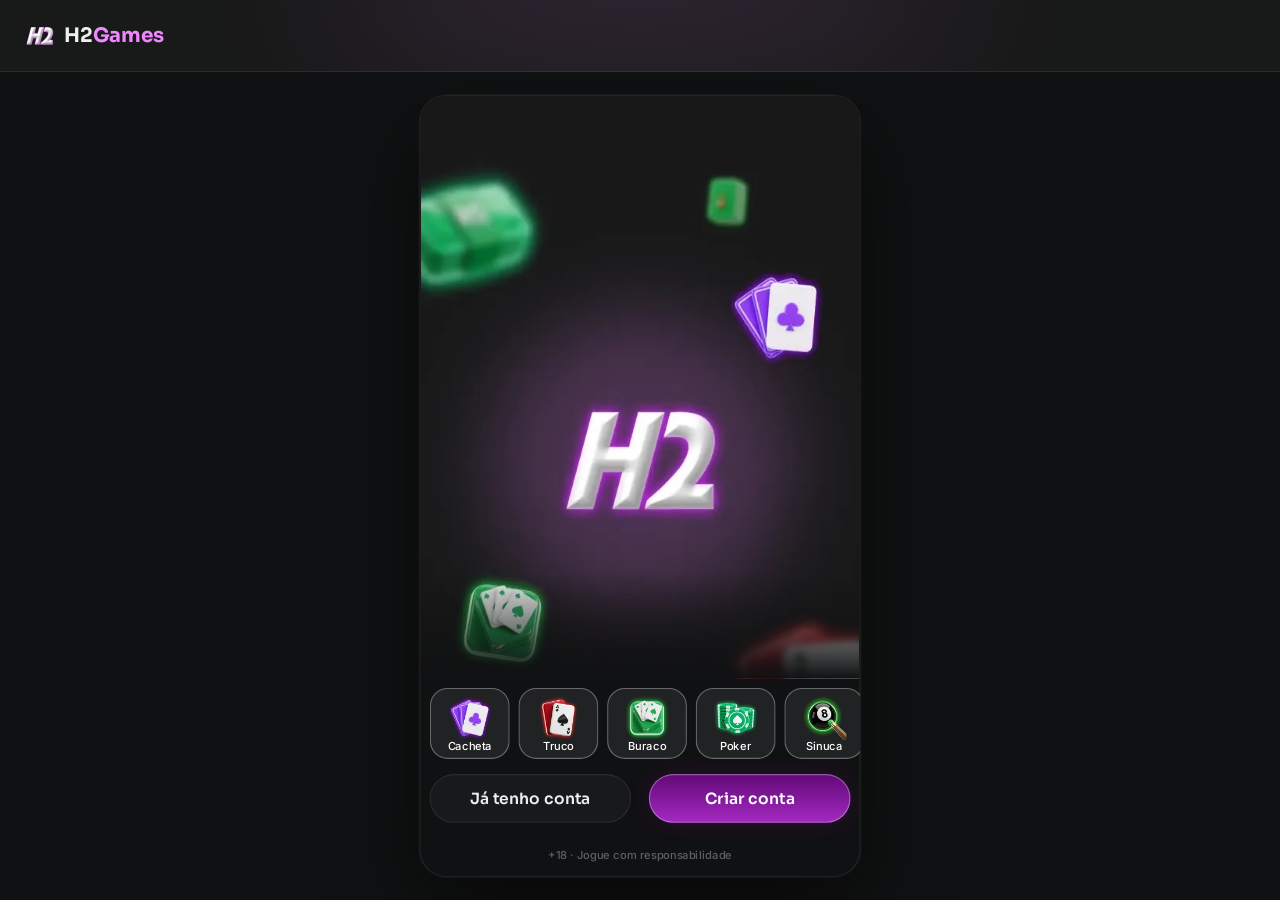
==== index.html @ 59c2a904 "Loja por classe + O Grande Assalto completa (como no EstrelaGames eb42a3c): famílias em 3 classes (O" ====
<!doctype html>
<html lang="pt-BR">
<head>
<meta charset="utf-8">
<meta name="viewport" content="width=device-width, initial-scale=1, viewport-fit=cover, user-scalable=no">
<meta name="robots" content="noindex, nofollow">
<meta name="theme-color" content="#141e2a">
<meta name="mobile-web-app-capable" content="yes">
<meta name="apple-mobile-web-app-capable" content="yes">
<meta name="apple-mobile-web-app-status-bar-style" content="black-translucent">
<title>H2 Games · protótipo</title>
<link rel="icon" href="assets/ui/logo_icon.webp">
<link rel="preconnect" href="https://fonts.googleapis.com">
<link rel="preconnect" href="https://fonts.gstatic.com" crossorigin>
<link rel="stylesheet" href="https://fonts.googleapis.com/css2?family=Inter:wght@400;500;600;700&family=Sora:wght@600;700;800&display=swap">
<link rel="stylesheet" href="css/tokens.css?v=h2-11202129">
<link rel="stylesheet" href="css/ui.css?v=h2-11202129">
<link rel="stylesheet" href="css/screens.css?v=h2-11202129">
<link rel="stylesheet" href="css/game.css?v=h2-11202129">
<link rel="stylesheet" href="css/desk.css?v=h2-11202129">
</head>
<body>
<svg width="0" height="0" style="position:absolute" aria-hidden="true">
  <defs><clipPath id="hexclip" clipPathUnits="objectBoundingBox"><path id="hexpath" d=""/></clipPath></defs>
  <symbol id="s-E" viewBox="0 0 16 20"><path d="M8 0C5 4 0 7.5 0 11.5C0 14 2 16 4.5 16C5.7 16 6.8 15.5 7.5 14.7C7.3 16.6 6.5 18.3 5 20H11C9.5 18.3 8.7 16.6 8.5 14.7C9.2 15.5 10.3 16 11.5 16C14 16 16 14 16 11.5C16 7.5 11 4 8 0Z"/></symbol>
  <symbol id="s-C" viewBox="0 0 20 18.4"><path d="M10 18.35L8.55 17.03C3.4 12.36 0 9.28 0 5.5C0 2.420 2.42 0 5.5 0C7.24 0 8.91 0.81 10 2.09C11.09 0.81 12.76 0 14.5 0C17.58 0 20 2.42 20 5.5C20 9.28 16.6 12.36 11.45 17.04L10 18.35Z"/></symbol>
  <symbol id="s-O" viewBox="0 0 15 20"><path d="M7.5 0L15 10L7.5 20L0 10L7.5 0Z"/></symbol>
  <symbol id="s-P" viewBox="0 0 18 18.5"><path d="M9 0C11.3 0 13.2 1.9 13.2 4.2C13.2 5 13 5.7 12.6 6.3C13 6.2 13.4 6.1 13.8 6.1C16.1 6.1 18 8 18 10.3C18 12.6 16.1 14.5 13.8 14.5C12.5 14.5 11.3 13.9 10.5 12.9C10.7 14.9 11.6 16.8 13.1 18.5H4.9C6.4 16.8 7.3 14.9 7.5 12.9C6.7 13.9 5.5 14.5 4.2 14.5C1.9 14.5 0 12.6 0 10.3C0 8 1.9 6.1 4.2 6.1C4.6 6.1 5 6.2 5.4 6.3C5 5.7 4.8 5 4.8 4.2C4.8 1.9 6.7 0 9 0Z"/></symbol>
  <symbol id="i-copy" viewBox="0 0 448 512"><path d="M208 0H332.1c12.7 0 24.9 5.1 33.9 14.1l67.9 67.9c9 9 14.1 21.2 14.1 33.9V336c0 26.5-21.5 48-48 48H208c-26.5 0-48-21.5-48-48V48c0-26.5 21.5-48 48-48zM48 128h80v64H64V448H256V416h64v48c0 26.5-21.5 48-48 48H48c-26.5 0-48-21.5-48-48V176c0-26.5 21.5-48 48-48z"/></symbol>
  <symbol id="i-share" viewBox="0 0 448 512"><path d="M352 224c53 0 96-43 96-96s-43-96-96-96s-96 43-96 96c0 4 .2 8 .7 11.9l-94.1 47C145.4 170.2 121.9 160 96 160c-53 0-96 43-96 96s43 96 96 96c25.9 0 49.4-10.2 66.6-26.9l94.1 47c-.5 3.9-.7 7.8-.7 11.9c0 53 43 96 96 96s96-43 96-96s-43-96-96-96c-25.9 0-49.4 10.2-66.6 26.9l-94.1-47c.5-3.9 .7-7.8 .7-11.9s-.2-8-.7-11.9l94.1-47C302.6 213.8 326.1 224 352 224z"/></symbol>
  <symbol id="i-wa" viewBox="0 0 448 512"><path d="M380.9 97.1C339 55.1 283.2 32 223.9 32c-122.4 0-222 99.6-222 222 0 39.1 10.2 77.3 29.6 111L0 480l117.7-30.9c32.4 17.7 68.9 27 106.1 27h.1c122.3 0 224.1-99.6 224.1-222 0-59.3-25.2-115-67.1-157zm-157 341.6c-33.2 0-65.7-8.9-94-25.7l-6.7-4-69.8 18.3L72 359.2l-4.4-7c-18.5-29.4-28.2-63.3-28.2-98.2 0-101.7 82.8-184.5 184.6-184.5 49.3 0 95.6 19.2 130.4 54.1 34.8 34.9 56.2 81.2 56.1 130.5 0 101.8-84.9 184.6-186.6 184.6zm101.2-138.2c-5.5-2.8-32.8-16.2-37.9-18-5.1-1.9-8.8-2.8-12.5 2.8-3.7 5.6-14.3 18-17.6 21.8-3.2 3.7-6.5 4.2-12 1.4-32.6-16.3-54-29.1-75.5-66-5.7-9.8 5.7-9.1 16.3-30.3 1.8-3.7.9-6.9-.5-9.7-1.4-2.8-12.5-30.1-17.1-41.2-4.5-10.8-9.1-9.3-12.5-9.5-3.2-.2-6.9-.2-10.6-.2-3.7 0-9.7 1.4-14.8 6.9-5.1 5.6-19.4 19-19.4 46.3 0 27.3 19.9 53.7 22.6 57.4 2.8 3.7 39.1 59.7 94.8 83.8 35.2 15.2 49 16.5 66.6 13.9 10.7-1.6 32.8-13.4 37.4-26.4 4.6-13 4.6-24.1 3.2-26.4-1.3-2.5-5-3.9-10.5-6.6z"/></symbol>
  <symbol id="i-pen" viewBox="0 0 512 512"><path d="M362.7 19.3L314.3 67.7 444.3 197.7l48.4-48.4c25-25 25-65.5 0-90.5L453.3 19.3c-25-25-65.5-25-90.5 0zm-71 71L58.6 323.5c-10.4 10.4-18 23.3-22.2 37.4L1 481.2C-1.5 489.7 .8 498.8 7 505s15.3 8.5 23.7 6.1l120.3-35.4c14.1-4.2 27-11.8 37.4-22.2L421.7 220.3 291.7 90.3z"/></symbol>
  <symbol id="i-plus" viewBox="0 0 448 512"><path d="M256 80c0-17.7-14.3-32-32-32s-32 14.3-32 32v144H48c-17.7 0-32 14.3-32 32s14.3 32 32 32h144v144c0 17.7 14.3 32 32 32s32-14.3 32-32V288h144c17.7 0 32-14.3 32-32s-14.3-32-32-32H256V80z"/></symbol>
  <symbol id="i-chev-l" viewBox="0 0 320 512"><path d="M9.4 233.4c-12.5 12.5-12.5 32.8 0 45.3l192 192c12.5 12.5 32.8 12.5 45.3 0s12.5-32.8 0-45.3L77.3 256 246.6 86.6c12.5-12.5 12.5-32.8 0-45.3s-32.8-12.5-45.3 0l-192 192z"/></symbol>
  <symbol id="i-chev-r" viewBox="0 0 320 512"><path d="M310.6 233.4c12.5 12.5 12.5 32.8 0 45.3l-192 192c-12.5 12.5-32.8 12.5-45.3 0s-12.5-32.8 0-45.3L242.7 256 73.4 86.6c-12.5-12.5-12.5-32.8 0-45.3s32.8-12.5 45.3 0l192 192z"/></symbol>
  <symbol id="i-chev-l-light" viewBox="0 0 320 512"><path d="M20.7 267.3c-6.2-6.2-6.2-16.4 0-22.6l192-192c6.2-6.2 16.4-6.2 22.6 0s6.2 16.4 0 22.6L54.6 256 235.3 436.7c6.2 6.2 6.2 16.4 0 22.6s-16.4 6.2-22.6 0l-192-192z"/></symbol>
  <symbol id="i-chev-r-light" viewBox="0 0 320 512"><path d="M299.3 244.7c6.2 6.2 6.2 16.4 0 22.6l-192 192c-6.2 6.2-16.4 6.2-22.6 0s-6.2-16.4 0-22.6L265.4 256 84.7 75.3c-6.2-6.2-6.2-16.4 0-22.6s16.4-6.2 22.6 0l192 192z"/></symbol>
  <symbol id="i-x" viewBox="0 0 384 512"><path d="M324.5 411.1c6.2 6.2 16.4 6.2 22.6 0s6.2-16.4 0-22.6L214.6 256 347.1 123.5c6.2-6.2 6.2-16.4 0-22.6s-16.4-6.2-22.6 0L192 233.4 59.5 100.9c-6.2-6.2-16.4-6.2-22.6 0s-6.2 16.4 0 22.6L169.4 256 36.9 388.5c-6.2 6.2-6.2 16.4 0 22.6s16.4 6.2 22.6 0L192 278.6 324.5 411.1z"/></symbol>
  <symbol id="i-search" viewBox="0 0 512 512"><path d="M384 208A176 176 0 1 0 32 208a176 176 0 1 0 352 0zM343.3 366C307 397.2 259.7 416 208 416C93.1 416 0 322.9 0 208S93.1 0 208 0S416 93.1 416 208c0 51.7-18.8 99-50 135.3L507.3 484.7c6.2 6.2 6.2 16.4 0 22.6s-16.4 6.2-22.6 0L343.3 366z"/></symbol>
  <symbol id="i-check" viewBox="0 0 512 512"><path d="M256 512A256 256 0 1 0 256 0a256 256 0 1 0 0 512zM369 209L241 337c-9.4 9.4-24.6 9.4-33.9 0l-64-64c-9.4-9.4-9.4-24.6 0-33.9s24.6-9.4 33.9 0l47 47L335 175c9.4-9.4 24.6-9.4 33.9 0s9.4 24.6 0 33.9z"/></symbol>
  <symbol id="i-eye" viewBox="0 0 576 512"><path d="M288 32c-80.8 0-145.5 36.8-192.6 80.6C48.6 156 17.3 208 2.5 243.7c-3.3 7.9-3.3 16.7 0 24.6C17.3 304 48.6 356 95.4 399.4C142.5 443.2 207.2 480 288 480s145.5-36.8 192.6-80.6c46.8-43.5 78.1-95.4 93-131.1c3.3-7.9 3.3-16.7 0-24.6c-14.9-35.7-46.2-87.7-93-131.1C433.5 68.8 368.8 32 288 32zM144 256a144 144 0 1 1 288 0 144 144 0 1 1 -288 0zm144-64c0 35.3-28.7 64-64 64c-7.1 0-13.9-1.2-20.3-3.3c-5.5-1.8-11.9 1.6-11.7 7.4c.3 6.9 1.3 13.8 3.2 20.7c13.7 51.2 66.4 81.6 117.6 67.9s81.6-66.4 67.9-117.6c-11.1-41.5-47.8-69.4-88.6-71.1c-5.8-.2-9.2 6.1-7.4 11.7c2.1 6.4 3.3 13.2 3.3 20.3z"/></symbol>
  <symbol id="i-send" viewBox="0 0 512 512"><path d="M498.1 5.6c10.1 7 15.4 19.1 13.5 31.2l-64 416c-1.5 9.7-7.4 18.2-16 23s-18.9 5.4-28 1.6L284 427.7l-68.5 74.1c-8.9 9.7-22.9 12.9-35.2 8.1S160 493.2 160 480V396.4c0-4 1.5-7.8 4.2-10.7L331.8 202.8c5.8-6.3 5.6-16-.4-22s-15.7-6.4-22-.7L106 360.8 17.7 316.6C7.1 311.3 .3 300.7 0 288.9s5.9-22.8 16.1-28.7l448-256c10.7-6.1 23.9-5.5 34 1.4z"/></symbol>
  <symbol id="i-star" viewBox="0 0 576 512"><path d="M316.9 18C311.6 7 300.4 0 288.1 0s-23.4 7-28.8 18L195 150.3 51.4 171.5c-12 1.8-22 10.2-25.7 21.7s-.7 24.2 7.9 32.7L137.8 329 113.2 474.7c-2 12 3 24.2 12.9 31.3s23 8 33.8 2.3l128.3-68.5 128.3 68.5c10.8 5.7 23.9 4.9 33.8-2.3s14.9-19.3 12.9-31.3L438.5 329 542.7 225.9c8.6-8.5 11.7-21.2 7.9-32.7s-13.7-19.9-25.7-21.7L381.2 150.3 316.9 18z"/></symbol>
  <symbol id="i-star-o" viewBox="0 0 576 512"><path d="M287.9 0c9.2 0 17.6 5.2 21.6 13.5l68.6 141.3 153.2 22.6c9 1.3 16.5 7.6 19.3 16.3s.5 18.1-5.9 24.5L433.6 328.4l26.2 155.6c1.5 9-2.2 18.1-9.7 23.5s-17.3 6-25.3 1.7l-137-73.2L151 509.1c-8.1 4.3-17.9 3.7-25.3-1.7s-11.2-14.5-9.7-23.5l26.2-155.6L31.1 218.2c-6.5-6.4-8.7-15.9-5.9-24.5s10.3-14.9 19.3-16.3l153.2-22.6L266.3 13.5C270.4 5.2 278.7 0 287.9 0zm0 79L235.4 187.2c-3.5 7.1-10.2 12.1-18.1 13.3L99 217.9 184.9 303c5.5 5.5 8.1 13.3 6.8 21L171.4 443.7l105.2-56.2c7.1-3.8 15.6-3.7 22.6 0l105.2 56.2L384.2 324.1c-1.3-7.7 1.2-15.5 6.8-21l85.9-85.1L358.6 200.5c-7.8-1.2-14.6-6.1-18.1-13.3L287.9 79z"/></symbol>
</svg>

<!-- desktop (js/desk.js): header largo, menu e chat ao vivo em volta da coluna 9:16 -->
<header class="dkh" id="dkh"></header>
<aside class="dkl" id="dkl" aria-label="Menu"></aside>
<aside class="dkr" id="dkr" aria-label="Chat ao vivo"></aside>

<div class="stage-wrap"><div class="phone" id="phone">
  <div class="status" aria-hidden="true"><span>9:41</span><span class="island"></span>
    <span class="icons"><svg width="18" height="12" viewBox="0 0 18 12" fill="#fff"><rect x="0" y="8" width="3" height="4" rx="1"/><rect x="5" y="5.5" width="3" height="6.5" rx="1"/><rect x="10" y="3" width="3" height="9" rx="1"/><rect x="15" y="0" width="3" height="12" rx="1"/></svg><svg width="16" height="12" viewBox="0 0 16 12" fill="#fff"><path d="M8 2.2c2.3 0 4.4.9 6 2.4l1.1-1.1A10 10 0 0 0 8 .6 10 10 0 0 0 .9 3.5L2 4.6a8.4 8.4 0 0 1 6-2.4zm0 3.3c1.4 0 2.7.5 3.7 1.4l1.1-1.1A7 7 0 0 0 8 3.9a7 7 0 0 0-4.8 1.9l1.1 1.1c1-.9 2.3-1.4 3.7-1.4zm0 3.3c.6 0 1.1.2 1.5.6L8 11 6.5 9.4c.4-.4.9-.6 1.5-.6z"/></svg><svg width="27" height="13" viewBox="0 0 27 13" fill="none"><rect x=".5" y=".5" width="23" height="12" rx="3.5" stroke="#fff" opacity=".4"/><rect x="2" y="2" width="20" height="9" rx="2" fill="#fff"/><rect x="25" y="4.5" width="1.6" height="4" rx=".8" fill="#fff" opacity=".4"/></svg></span>
  </div>
  <div class="app" id="app">
    <!-- telas do app (renderizadas pelo js/screens.js) -->
    <section class="scr" id="view"></section>

    <!-- tela de jogo: os motores (js/games.js) desenham dentro dela -->
    <section class="scr game-scr" id="scr-game" hidden>
      <header class="hud" id="hud"></header>
      <div class="jogo" id="jogo"><div class="board" id="board"></div></div>
      <nav class="mnav" id="mnav">
        <button data-g="voltar"><span class="back"><svg><use href="#i-chev-l-light"/></svg></span><span>Voltar</span></button>
        <button data-g="chat"><img class="ic" src="assets/icons/chat.webp" alt=""><span>Chat</span></button>
        <button data-g="mesa"><img class="ic" src="assets/icons/friends.webp" alt=""><span>Mesa</span></button>
        <button data-g="voz"><img class="ic" id="micIco" src="assets/icons/microphone-off.webp" alt=""><span>Voz</span></button>
        <button data-g="ajustes"><img class="ic" src="assets/icons/gear.webp" alt=""><span>Ajustes</span></button>
      </nav>
    </section>

    <div class="toast" id="toast"><span class="hint-pill" id="toastTxt"></span></div>
    <div id="sheet"></div>
    <div id="overlay"></div>
  </div>
</div></div>

<script src="js/core.js?v=h2-11202129"></script>
<script src="js/ui.js?v=h2-11202129"></script>
<script src="js/screens.js?v=h2-11202129"></script>
<script src="js/loja.js?v=h2-11202129"></script>
<script src="js/social.js?v=h2-11202129"></script>
<script src="js/torneios.js?v=h2-11202129"></script>
<script src="js/sala.js?v=h2-11202129"></script>
<script src="js/games.js?v=h2-11202129"></script>
<script src="js/sinuca.js?v=h2-11202129"></script>
<script src="js/desk.js?v=h2-11202129"></script>
<script src="js/boot.js?v=h2-11202129"></script>
</body>
</html>
---- css/tokens.css ----
/* H2 Games · tokens do DS EstrelaGames (Rjx31bgpOt4m1U8DVKyWtd · modo H2 Games), valores resolvidos 1:1 */
:root{
  color-scheme: dark;
  /* background */
  --bg-default:#101112; --bg-subtle:#181919; --bg-strong:#212223; --bg-raised:#28292a; --bg-inset:#010101; --bg-highlight:#ffffff14; --bg-chrome:#181919; --bg-divider:#28292a; --bg-band:#00000052;
  --bga-default-50:#10111280; --bga-default-75:#101112bf; --bga-subtle-50:#18191980; --bga-subtle-75:#181919bf;
  --bga-strong-25:#21222340; --bga-strong-50:#21222380; --bga-strong-75:#212223bf;
  --bga-secondary-16:#f087ff29; --bga-secondary-32:#f087ff52; --bga-accent-12:#ffc8411f;
  /* border */
  --border-muted:#ffffff14; --border-default:#212223; --border-strong:#383a3b; --border-focus:#620976;
  --border-hl-top:#ffffff29; --border-gold-top:#fbcfffe5; --border-gold-bottom:#6209765c;
  /* text */
  --text-default:#edeeee; --text-muted:#b0b4b6; --text-link:#f087ff; --text-subtle:#5d6062; --text-disabled:#454849;
  --text-brand:#f087ff; --text-success:#52de7e; --text-error:#ff6b6e; --text-prize:#ffc841;
  --text-on-color:#ffffff; --text-on-color-muted:#ffffffd9; --text-on-color-subtle:#ffffffb2; --text-on-light:#101112;
  /* system */
  --sys-info:#77158e; --sys-success:#2cc160; --sys-success-strong:#8cf0a9; --sys-warning:#ffbe2e; --sys-error:#ef4452;
  --sysa-success-25:#2cc16040; --sysa-error-25:#ef445240; --sysa-info-25:#3b74f540;
  --notification-error:#ef4452;
  /* effects */
  --hl-subtle:#ffffff29; --hl:#ffffff52; --hl-strong:#ffffff7a;
  --shadow-faint:#0000001f; --shadow-subtle:#0000003d; --shadow:#00000066; --shadow-strong:#00000080;
  --glow-info:#62097652; --glow-accent:#ffbe2e52; --glow-success:#52de7ea3; --glow-gold:#f087ff52; --glow-blue:#f087ff; --glow-red:#ff6b6e;
  /* surfaces */
  --surface-card-top:#181919; --surface-card-bottom:#101112; --surface-elevated-top:#28292a; --surface-elevated-bottom:#181919;
  /* buttons */
  --btn-primary-top:#620976; --btn-primary-bg:#a429c2; --btn-secondary-border:#77158e;
  --btn-disabled-top:#28292a; --btn-disabled-bg:#28292a; --btn-disabled-text:#454849;
  /* tabs */
  --tab-default-text:#b0b4b6; --tab-container:#212223; --input-border:#212223;
  --tab-padrao:#620976; --tab-padrao-tint:#6209763d; --tab-rosa:#e93d82; --tab-rosa-tint:#e93d823d;
  /* games */
  --game-truco:#e5484d; --game-paulista:#3b74f5; --game-cacheta:#8752f2; --game-tranca:#2cc160; --game-buraco:#1f9a4a;
  --game-poker:#0fa968; --game-sinuca:#2fa35a; --game-todos:#77158e; --game-domino:#14b8a6; --game-dama:#f76b15; --game-xadrez:#5b6cff;
  --game-paulista-tint:#3b74f53d; --game-truco-tint:#e5484d3d; --game-cacheta-tint:#8752f23d; --game-buraco-tint:#1f9a4a3d; --game-poker-tint:#0fa9683d; --game-sinuca-tint:#2fa35a3d;
  /* crew */
  --crew-engenheiro:#4fb3ff; --crew-comandante:#f5c542; --crew-piloto:#ff5a36; --crew-navegador:#e86bff; --crew-explorador:#4dffb8;
  --crew-bar:#ff9f43; --crew-reis:#34d399; --crew-nobru:#3d8bff; --crew-inhui:#ff4fb0;
  /* famílias da página Skins (mesma cor da chamada do Truco) */
  --crew-laje:#ff7f50; --crew-portaria:#3ddc84; --crew-live:#b45cff; --crew-feira:#ffa62b; --crew-navalha:#ff4fb0; --crew-varzea:#5be37d; --crew-oficina:#3db8ff; --crew-posto:#ff3b4a; --crew-fliper:#a45cff; --crew-grau:#4fa3ff; --crew-palpite:#f2b233; --crew-assalto:#ff4fa3;
  /* stake / table */
  --stake-padrao-top:#68137c; --stake-padrao-bottom:#3a0b46; --stake-iniciante-top:#1f9a4a; --stake-iniciante-bottom:#1f502c;
  --table-card-top:#1f5a4a; --table-card-bottom:#0f2e2a; --table-stake:#ffc841;
  --plus-bg:#52de7e; --plus-icon:#101112;
  --btn-success-top:#52de7e; --btn-success-bg:#1f9a4a; /* DS button-glass ☰ Type=Success (Comprar) */
  /* cards */
  --card-face:#ffffff; --card-border:#9ea2a4; --suit-red:#c72c3d; --suit-black:#141922; --back-top:#7f2096; --back-bottom:#4d005d;
  /* seat timer */
  --seat-timer-track:#ffffff1f; --seat-timer:#77158e;
  /* type */
  --f-display:"Sora", "Inter", system-ui, sans-serif;
  --f-ui:"Inter", system-ui, -apple-system, sans-serif;
  --f-call:"Industry", "Sora", sans-serif;
  /* marca · H2 Games (sobrescreve) */
  --back-top:#5a036d; --back-bottom:#230f28; --btn-primary-text:#ffffff; --crew-nobru:#A429C2; --crew-inhui:#A429C2; --crew-rainhah2:#F087FF;
}
/* estilos de texto do DS */
.t-d3xl{font:700 64px/1.2 var(--f-display);letter-spacing:-.02em}
.t-d2xl{font:700 48px/1.2 var(--f-display);letter-spacing:-.02em}
.t-dxl{font:700 40px/1.2 var(--f-display);letter-spacing:-.02em}
.t-dl{font:700 32px/1.2 var(--f-display);letter-spacing:-.02em}
.t-dm{font:700 24px/1.2 var(--f-display);letter-spacing:-.01em}
.t-ds{font:700 20px/1.2 var(--f-display);letter-spacing:-.01em}
.t-dxs{font:600 16px/1.2 var(--f-display)}
.t-d2xs{font:600 14px/1.2 var(--f-display)}
.t-d3xs{font:600 12px/1.2 var(--f-display)}
.t-hm{font:700 20px/1.2 var(--f-ui)}
.t-ll{font:500 16px/1 var(--f-ui)} .t-lm{font:500 14px/1 var(--f-ui)} .t-ls{font:500 12px/1 var(--f-ui)} .t-lxs{font:500 10px/1 var(--f-ui)} .t-l2xs{font:500 8px/1 var(--f-ui)}
.t-link{font:700 12px/1.5 var(--f-ui)}
.t-p2xl{font:400 20px/1.5 var(--f-ui)} .t-pm{font:400 14px/1.5 var(--f-ui)} .t-ps{font:400 12px/1.5 var(--f-ui)}
---- css/ui.css ----
/* EstrelaGames · base + componentes do DS (Apple Gamer Style · Glass). Medidas 1:1 com o Figma (frame 375). */
*{box-sizing:border-box}
html,body{height:100%;margin:0}
body{background:#05080c;color:var(--text-default);font-family:var(--f-ui);-webkit-font-smoothing:antialiased;overflow:hidden;-webkit-text-size-adjust:100%}
button{font:inherit;color:inherit;border:0;background:none;padding:0;margin:0;cursor:pointer;-webkit-tap-highlight-color:transparent;text-align:inherit}
button:focus-visible,[role="button"]:focus-visible{outline:2px solid var(--border-focus);outline-offset:2px}
/* cards clicáveis são div[role=button]: o WebKit (iPhone) não estica os filhos de um <button> com flex */
[role="button"]{cursor:pointer;-webkit-tap-highlight-color:transparent;-webkit-user-select:none;user-select:none;outline:0}
input{font:inherit;color:inherit;border:0;background:none;outline:0;padding:0;margin:0;min-width:0}
img,video{display:block;max-width:100%;user-select:none;-webkit-user-drag:none}
video::-webkit-media-controls,video::-webkit-media-controls-start-playback-button,video::-webkit-media-controls-overlay-play-button{display:none!important;-webkit-appearance:none} /* sem botão de play: os vídeos são fundo */
svg{display:block}
[hidden]{display:none!important}
.ic{flex:none;object-fit:contain;pointer-events:none}

/* ---------- aparelho ---------- */
.stage-wrap{position:fixed;inset:0;display:flex;align-items:center;justify-content:center}
.phone{position:relative;width:375px;height:812px;background:var(--bg-subtle);overflow:hidden;border-radius:48px;box-shadow:0 0 0 10px #0c1016,0 0 0 11px #2a3340,0 40px 80px rgba(0,0,0,.6);transform-origin:center;display:flex;flex-direction:column}
.status{position:relative;flex:none;height:44px;display:flex;align-items:center;justify-content:space-between;padding:0 26px 0 32px;font:600 15px/1 var(--f-ui);background:var(--bg-subtle);z-index:60;pointer-events:none}
.status .island{position:absolute;left:50%;top:10px;width:118px;height:32px;margin-left:-59px;border-radius:20px;background:#000}
.status .icons{display:flex;gap:6px;align-items:center}
.app{position:relative;flex:1;min-height:0;overflow:hidden}
@media (max-width:520px){
  .phone{width:100vw;height:100vh;height:100dvh;border-radius:0;box-shadow:none;transform:none!important}
  .status{display:none}
  .app{padding-top:env(safe-area-inset-top,0px)}
}
.scr{position:absolute;inset:0;display:flex;flex-direction:column;background:var(--bg-subtle);overflow:hidden}
.app>.scr{top:env(safe-area-inset-top,0px)}
@media (min-width:521px){.app>.scr{top:0}}
.scroll{flex:1;min-height:0;overflow-y:auto;overflow-x:hidden;-webkit-overflow-scrolling:touch;scrollbar-width:none;overscroll-behavior:contain}
.scroll::-webkit-scrollbar,.hscroll::-webkit-scrollbar{display:none}
/* linha com rolagem lateral: sem clip, sangra até a borda da tela (regra Oct 26) */
.hscroll{display:flex;overflow-x:auto;overflow-y:visible;scrollbar-width:none;margin:0 -8px;padding:0 8px;scroll-padding:0 8px;-webkit-overflow-scrolling:touch}

/* ---------- ícones 3D ---------- */
.i16{width:16px;height:16px}.i20{width:20px;height:20px}.i24{width:24px;height:24px}.i28{width:28px;height:28px}.i32{width:32px;height:32px}.i36{width:36px;height:36px}.i40{width:40px;height:40px}.i48{width:48px;height:48px}

/* ---------- header-game (Mobile · Glass) ---------- */
.hdr{position:relative;flex:none;height:64px;display:flex;align-items:center;gap:4px;padding:8px 12px;background:var(--bg-subtle);overflow:hidden;z-index:20}
.hdr::before{content:"";position:absolute;left:48px;top:-70px;width:280px;height:140px;border-radius:50%;background:var(--glow-blue);filter:blur(60px);opacity:.15;pointer-events:none}
.hdr .side{position:relative;flex:1;min-width:0;display:flex;align-items:center;gap:4px}
.hdr .logo{width:24px;height:36px;display:grid;place-items:center;flex:none}
.hdr .logo img{width:25px;height:24px}
.cpill{flex:1;min-width:0;height:34px;display:flex;align-items:center;gap:2px;padding:4px;border-radius:999px;background:linear-gradient(90deg,#52de7e1a,#21222306),var(--bga-strong-50);box-shadow:inset 0 0 0 1px var(--border-muted);overflow:hidden}
.cpill.bonus{padding:4px 8px 4px 4px;background:linear-gradient(90deg,#21222306,#ffc8411a),var(--bga-strong-50)}
.cpill .ic{width:24px;height:24px}
.cpill .t{flex:1;min-width:0;display:flex;flex-direction:column;gap:2px;text-align:left}
.cpill .t small{font:500 8px/1 var(--f-ui);color:var(--text-muted)}
.cpill .t b{font:700 12px/10px var(--f-ui);color:var(--text-default);white-space:nowrap;overflow:hidden;text-overflow:ellipsis}
.cpill.bonus .t b{color:var(--text-prize)}
.cpill .plus{width:20px;height:20px;border-radius:10px;background:var(--plus-bg);display:grid;place-items:center;flex:none}
.cpill .plus svg{width:12px;height:12px;fill:var(--plus-icon)}
/* saldo com seta: abre o dropdown (DS header-game ◉ Expanded) */
.cpill .chev{width:20px;height:20px;display:grid;place-items:center;flex:none}
.cpill .chev svg{width:10px;height:10px;fill:var(--text-muted);transform:rotate(90deg);transition:transform .2s}
.cpill.open{box-shadow:inset 0 0 0 1px var(--border-strong)} .cpill.open .chev svg{transform:rotate(-90deg)}
.hdr .hbuy{flex:1;min-width:0}
/* dropdown do saldo (DS balance-panel) · celular: preso embaixo do header */
.baldrop{position:absolute;left:0;right:0;top:64px;bottom:0;z-index:45;background:var(--bga-default-75);animation:fade .15s both}
.balp{display:flex;flex-direction:column;gap:16px;max-height:100%;overflow:auto;padding:16px 16px 24px;background:var(--bg-subtle);border-radius:0 0 24px 24px;box-shadow:inset 0 -1px 0 var(--hl-subtle),0 16px 40px rgba(0,0,0,.4);animation:balIn .22s cubic-bezier(.2,.8,.2,1) both}
@keyframes balIn{from{transform:translateY(-12px);opacity:0}}
.balp .top{display:flex;justify-content:space-between;align-items:center}
.balp .top small{font:500 12px/1.2 var(--f-ui);color:var(--text-muted)}
.balp .tv{display:flex;align-items:center;gap:4px}
.balp .eye,.balp .x{display:grid;place-items:center;width:28px;height:28px}
.balp .eye svg{width:20px;height:20px;fill:var(--text-muted)}
.balp .x svg{width:12px;height:12px;fill:var(--text-muted);transform:rotate(-90deg)}
.balp .rows{display:flex;flex-direction:column;gap:12px}
.balp .kv{display:flex;justify-content:space-between;gap:12px;font:400 14px/1.4 var(--f-ui);color:var(--text-muted)}
.balp .kv b{font-weight:400;color:var(--text-default);font-variant-numeric:tabular-nums;text-align:right}
.balp hr{border:0;height:1px;background:var(--border-muted);margin:0}
.balp .acts{display:flex;gap:12px} .balp .acts .btn{flex:1}
/* Bônus Fidelidade (DS _loyalty-bonus): Resgatar quando tem valor · Juntando com a seta que abre as regras */
.fid{display:flex;flex-direction:column;gap:12px;padding:8px 12px 8px 8px;border-radius:24px;background:var(--bga-strong-50);box-shadow:inset 0 0 0 1px var(--border-muted)}
.fid.ready{flex-direction:row;align-items:center;gap:8px}
.fid .ic{width:28px;height:28px;flex:none}
.fid .t{flex:1;min-width:0;display:flex;flex-direction:column;gap:2px;text-align:left}
.fid .t b{font:400 14px/1.3 var(--f-ui);color:var(--text-default)}
.fid .t small{font:500 10px/1.2 var(--f-ui);color:var(--text-muted)}
.fid .v{font:400 14px/1 var(--f-ui);font-variant-numeric:tabular-nums}
.fid .row{display:flex;align-items:center;gap:8px;width:100%}
.fid .chev{width:20px;height:20px;display:grid;place-items:center;flex:none}
.fid .chev svg{width:10px;height:10px;fill:var(--text-muted);transform:rotate(90deg);transition:transform .2s}
.fid.open{border-radius:16px;padding:8px 12px 12px 8px} .fid.open .chev svg{transform:rotate(-90deg)}
.fid .more{display:flex;flex-direction:column;gap:12px}
.fid .wk{display:flex;flex-direction:column;gap:4px;padding:12px;border-radius:12px;background:var(--bga-default-50);box-shadow:inset 0 0 0 1px var(--border-muted)}
.fid .wk small{font:500 12px/1.2 var(--f-ui);color:var(--text-muted)}
.fid .wk b{font:700 20px/1.2 var(--f-display);color:var(--text-prize);font-variant-numeric:tabular-nums}
.fid p{margin:0;font:400 12px/1.5 var(--f-ui);color:var(--text-muted)}
.fid .kv{font-size:12px}
.hbell{position:relative;width:36px;height:36px;border-radius:18px;background:var(--bga-strong-50);box-shadow:inset 0 0 0 1px var(--border-muted);display:grid;place-items:center;flex:none}
.hbell .ic{width:28px;height:28px}
.hbell i{position:absolute;left:28px;top:0;width:8px;height:8px;border-radius:50%;background:var(--notification-error)}
.hbell i[hidden]{display:none}

/* ---------- header-avatar (hexágono com borda da tripulação) ---------- */
.hav{position:relative;display:inline-block;flex:none;width:var(--w,44px);height:var(--h,48px)}
.hav .gl{position:absolute;left:-4.5%;top:0;width:109%;aspect-ratio:1;border-radius:50%;background:var(--cc);filter:blur(calc(var(--w,44px) * .16));opacity:.45;pointer-events:none}
.hav .hx{position:absolute;inset:0;-webkit-clip-path:url(#hexclip);clip-path:url(#hexclip);background:var(--cc)}
.hav .hx img{position:absolute;inset:2px;width:calc(100% - 4px);height:calc(100% - 4px);object-fit:cover;object-position:center top;-webkit-clip-path:url(#hexclip);clip-path:url(#hexclip);background:var(--bg-raised)}
.hav .on{position:absolute;left:77%;top:75%;width:23%;aspect-ratio:1;border-radius:50%;background:var(--sys-success);box-shadow:0 0 0 1.5px var(--bg-subtle)}
.hav.xs{--w:24px;--h:26px}.hav.s{--w:32px;--h:35px}.hav.m{--w:44px;--h:48px}.hav.l{--w:56px;--h:60px}
.hav.xs .hx img,.hav.s .hx img{inset:1.5px;width:calc(100% - 3px);height:calc(100% - 3px)}
.hav.empty{height:var(--w)}
.hav.empty .av0{position:absolute;inset:4.5%;width:91%;height:91%}
.hav.empty .add{position:absolute;left:63.6%;top:63.6%;width:27.3%;height:27.3%;border-radius:50%;background:var(--plus-bg);box-shadow:0 0 0 1.2px var(--bg-subtle);display:grid;place-items:center}
.hav.empty .add svg{width:58%;height:58%;fill:var(--plus-icon)}

/* ---------- avatar circular (avatar-estrela-games) ---------- */
.av{position:relative;display:inline-block;vertical-align:middle;flex:none;width:var(--s,48px);height:var(--s,48px);border-radius:50%;background:linear-gradient(180deg,var(--surface-elevated-top),var(--surface-elevated-bottom));box-shadow:inset 0 0 0 var(--bw,2px) #ffffff29}
.av img{position:absolute;inset:var(--bw,2px);width:calc(100% - 2*var(--bw,2px));height:calc(100% - 2*var(--bw,2px));border-radius:50%;object-fit:cover;object-position:center top}
.av.s{--s:32px;--bw:1px}.av.m{--s:48px;--bw:2px}.av.l{--s:80px;--bw:3px}.av.xl{--s:120px;--bw:4px}
.av .lvl{position:absolute;left:50%;bottom:-4px;transform:translateX(-50%);padding:1px 6px;border-radius:999px;background:var(--bg-raised);box-shadow:0 0 0 2px var(--bg-default);font:600 12px/14px var(--f-display);white-space:nowrap}
.av.empty .ph{position:absolute;inset:25%;width:50%;height:50%;fill:#ffffff52}
.av .addb{position:absolute;left:63.3%;top:63.3%;width:36.7%;height:36.7%;border-radius:50%;background:var(--plus-bg);display:grid;place-items:center;box-shadow:0 0 0 3px var(--bg-subtle)}
.av .addb svg{width:50%;height:50%;fill:#fff}

/* ---------- navbar-glass ---------- */
.nav{position:absolute;left:16px;right:16px;bottom:calc(12px + env(safe-area-inset-bottom,0px));height:64px;display:flex;align-items:stretch;padding:4px;border-radius:24px;background:var(--bga-strong-75);box-shadow:inset 0 0 0 1px var(--border-muted);-webkit-backdrop-filter:blur(24px);backdrop-filter:blur(24px);z-index:30}
.nav>button{position:relative;flex:1;min-width:0;display:flex;flex-direction:column;align-items:center;justify-content:center;border-radius:20px}
.nav>button .ic{width:32px;height:32px;opacity:.75}
.nav>button>span{font:500 10px/1 var(--f-ui);color:var(--text-subtle);white-space:nowrap}
.nav>button.on{flex:none;width:104px;justify-content:flex-end;gap:2px;padding-bottom:6px;background:var(--bga-secondary-16);box-shadow:inset 0 0 0 1px var(--hl-subtle),0 0 20px var(--glow-info)}
.nav>button.on .ic{position:absolute;left:28px;top:-14px;width:48px;height:48px;opacity:1}
.nav>button.on .lr{width:100%;display:flex;align-items:center;justify-content:space-between;padding:0 8px}
.nav>button.on .lr span{font:500 10px/1 var(--f-ui);color:var(--text-on-color)}
.nav .lr i{width:16px;height:16px;display:grid;place-items:center}
.nav .lr svg{width:10px;height:16px;fill:var(--text-on-color)}

/* ---------- game-block ---------- */
.gb{position:relative;flex:none;width:72px;height:64px;border-radius:16px;display:flex;flex-direction:column;align-items:center;justify-content:center;padding:4px 0;background:var(--tab-container);box-shadow:inset 0 0 0 1px var(--hl);font:500 10px/1 var(--f-ui);color:var(--text-on-color);white-space:nowrap}
.gb .ic{width:40px;height:40px}
.gb.on{justify-content:flex-end;padding:0 0 6px;background:var(--gc);box-shadow:0 4px 12px var(--gs,transparent)}
.gb.on .ic{position:absolute;left:50%;top:-12px;width:60px;height:60px;margin-left:-30px}
.gb .lk{position:absolute;right:4px;top:4px;width:14px;height:14px;opacity:.8}
.gb.on .lk{display:none}
.games-row{gap:8px;padding-top:12px;margin-top:-12px}
.games-row .gb{width:72px}

/* ---------- tabs ---------- */
.tabs{display:flex;gap:2px;height:44px;padding:4px;border-radius:12px;background:var(--bg-raised);box-shadow:inset 0 0 0 1px var(--input-border)}
.tabs>button{position:relative;flex:1;min-width:0;height:34px;border-radius:8px;display:flex;align-items:center;justify-content:center;padding:8px 16px;font:500 12px/1 var(--f-ui);color:var(--tab-default-text);white-space:nowrap}
.tabs>button.on{background:var(--tc-tint);font:700 12px/18px var(--f-ui);color:var(--text-default)}
.tabs>button.on::after{content:"";position:absolute;left:50%;bottom:0;width:24px;height:3px;margin-left:-12px;border-radius:2px;background:var(--tc);box-shadow:0 0 8px var(--tc)}
.tabs>button .lk{font:500 9px/1 var(--f-ui);margin-left:4px;opacity:.7}
.tabs{--tc:var(--tab-padrao);--tc-tint:var(--tab-padrao-tint)}
.tabs.t-azul{--tc:var(--game-paulista);--tc-tint:var(--game-paulista-tint)}
.tabs.t-vermelha{--tc:var(--game-truco);--tc-tint:var(--game-truco-tint)}
.tabs.t-roxa{--tc:var(--game-cacheta);--tc-tint:var(--game-cacheta-tint)}
.tabs.t-verde{--tc:var(--game-buraco);--tc-tint:var(--game-buraco-tint)}
.tabs.t-rosa{--tc:var(--tab-rosa);--tc-tint:var(--tab-rosa-tint)}

/* ---------- button-glass ---------- */
.btn{display:inline-flex;align-items:center;justify-content:center;gap:8px;white-space:nowrap;transition:transform .12s,filter .12s;flex:none}
.btn:active{transform:scale(.97)}
.btn.l{height:48px;padding:0 24px;border-radius:24px;font:600 16px/1.2 var(--f-display)}
.btn.m{height:40px;padding:0 20px;border-radius:20px;font:600 14px/1.2 var(--f-display)}
.btn.s{height:32px;padding:0 16px;border-radius:16px;font:600 12px/1.2 var(--f-display)}
.btn.xl{height:56px;padding:0 24px;border-radius:28px;font:600 16px/1.2 var(--f-display)}
.btn.m44{height:44px;border-radius:22px}
.btn.pri{background:linear-gradient(180deg,var(--btn-primary-top),var(--btn-primary-bg));box-shadow:inset 0 0 0 1px var(--hl),0 0 20px var(--glow-info);color:var(--btn-primary-text)}
.btn.sec{background:var(--bga-strong-50);box-shadow:inset 0 0 0 1px var(--border-muted);color:var(--text-default)}
.btn.ok{background:linear-gradient(180deg,var(--btn-success-top),var(--btn-success-bg));box-shadow:inset 0 0 0 1px var(--hl),0 0 20px var(--glow-success);color:#fff}
.btn:disabled,.btn.dis{background:var(--btn-disabled-bg);box-shadow:none;color:var(--btn-disabled-text);pointer-events:none}
.btn.danger-txt{background:none;box-shadow:none;color:var(--text-error);font:500 14px/1 var(--f-ui)}
.btn.fill{flex:1;min-width:0}
.btn.wide{width:100%}
.btn .ic{width:20px;height:20px}

/* ---------- button-icon ---------- */
.bicon{width:40px;height:40px;border-radius:20px;display:grid;place-items:center;flex:none;background:var(--bga-strong-50);box-shadow:inset 0 0 0 1px var(--border-muted)}
.bicon .ic{width:24px;height:24px}
.bicon.s{width:32px;height:32px;border-radius:16px}.bicon.s .ic{width:20px;height:20px}
.bicon svg{width:14px;height:14px;fill:var(--text-default)}
.bicon.s28{width:28px;height:28px;border-radius:14px}.bicon.s28 svg{width:16px;height:16px}

/* ---------- tag ---------- */
.tag{display:inline-flex;align-items:center;gap:4px;padding:2px 8px;border-radius:999px;font:400 12px/18px var(--f-ui);white-space:nowrap;flex:none}
.tag.neutral{background:#ffffff14;color:var(--text-muted)}
.tag.gold{padding:3px 8px;background:#f087ff29;color:#fff;box-shadow:inset 0 0 0 1px #fbcfff8c}
.tag.success{background:var(--sys-success);color:var(--bg-default)}
.tag.danger{background:var(--sys-error);color:var(--text-default)}
.tag.info{background:var(--sys-info);color:var(--text-default)}
.tag.live{background:var(--sys-error);color:var(--text-default)}
.tag.beginner{background:var(--game-buraco);color:var(--text-default)}

/* ---------- section-title ---------- */
.stitle{display:flex;align-items:center;justify-content:space-between;gap:16px}
.stitle .tx{flex:1;min-width:0;display:flex;flex-direction:column;gap:2px}
.stitle b{font:700 20px/1.2 var(--f-display);letter-spacing:-.01em}
.stitle small{font:500 12px/1 var(--f-ui);color:var(--text-muted)}
.trow{display:flex;align-items:center;justify-content:space-between;gap:8px}
.trow b{font:600 14px/1.2 var(--f-display)}
.trow small{font:500 10px/1 var(--f-ui);color:var(--text-subtle)}

/* ---------- page-top ---------- */
.ptop{flex:none;display:flex;align-items:center;justify-content:space-between;gap:8px;padding:8px;min-height:45px}
.ptop .l{display:flex;align-items:center;gap:8px;min-width:0}
.ptop .back{width:28px;height:28px;border-radius:14px;display:grid;place-items:center;background:var(--bga-strong-50);box-shadow:inset 0 0 0 1px var(--border-muted);flex:none}
.ptop .back svg{width:10px;height:16px;fill:var(--text-default)}
.ptop .tx{display:flex;flex-direction:column;min-width:0}
.ptop .tx b{font:600 16px/1.2 var(--f-display);white-space:nowrap;overflow:hidden;text-overflow:ellipsis}
.ptop .tx small{display:flex;align-items:center;gap:4px;font:500 10px/1 var(--f-ui);color:var(--text-muted)}
.ptop .tx small i{width:6px;height:6px;border-radius:50%;background:var(--sys-success)}

/* ---------- input-search / input ---------- */
.search{display:flex;align-items:center;gap:8px;height:40px;padding:0 16px 0 12px;border-radius:20px;background:var(--bga-strong-50);box-shadow:inset 0 0 0 1px var(--border-muted)}
.search svg{width:16px;height:16px;fill:var(--text-muted);flex:none}
.search input{flex:1;font:500 12px/1 var(--f-ui);color:var(--text-default)}
.search input::placeholder{color:var(--text-muted)}
.field{display:flex;flex-direction:column;gap:8px}
.field>label{font:500 14px/1 var(--f-ui);color:var(--text-default)}
.field .box{display:flex;align-items:center;gap:8px;height:40px;padding:8px 12px;border-radius:12px;background:var(--bga-strong-50);box-shadow:inset 0 0 0 1px var(--border-muted)}
.field .box:focus-within{box-shadow:inset 0 0 0 1px var(--border-focus)}
.field .box input{flex:1;font:400 14px/1.5 var(--f-ui);color:var(--text-default)}
.field .box input::placeholder{color:var(--text-disabled)}
.field .box button svg{width:20px;height:20px;fill:var(--text-muted)}

/* ---------- otp ---------- */
.otp{display:flex;gap:8px;justify-content:center}
.otp .bx{width:48px;height:56px;border-radius:12px;background:#ffffff14;display:grid;place-items:center;font:700 24px/1.2 var(--f-display);color:var(--text-default);box-shadow:inset 0 0 0 1px var(--border-muted)}
.otp .bx.act{background:#ffffff1f;box-shadow:inset 0 0 0 2px var(--border-focus),0 0 12px var(--glow-info)}
.otp .bx.act::after{content:"";width:2px;height:24px;background:var(--border-focus);animation:blink 1s steps(1) infinite}
@keyframes blink{50%{opacity:0}}
.otp-in{position:absolute;opacity:0;pointer-events:none;width:1px;height:1px}

/* ---------- progress ---------- */
.prog{height:4px;border-radius:999px;background:#ffffff1f;overflow:hidden;flex:1}
.prog i{display:block;height:100%;border-radius:inherit;background:var(--tab-padrao);transition:width .3s}

/* ---------- stake-pill ---------- */
.stakes{position:relative;height:128px;overflow:hidden;margin:0 -8px}
.stakes .track{position:absolute;top:8px;left:50%;transform:translateX(-50%);display:flex;align-items:center;gap:8px;height:112px}
.sp{position:relative;flex:none;display:flex;flex-direction:column;border-radius:16px;padding:4px 4px 0;background:linear-gradient(180deg,var(--surface-elevated-top),var(--surface-card-bottom));box-shadow:inset 0 0 0 1px #ffffff29,0 16px 40px var(--shadow);transition:width .25s,height .25s}
.sp .st{position:relative;flex:1;align-self:stretch;border-radius:12px;display:flex;flex-direction:column;align-items:center;justify-content:center;gap:4px;background:linear-gradient(180deg,var(--stake-padrao-top),var(--stake-padrao-bottom));box-shadow:inset 0 0 0 1px var(--hl-subtle),inset 0 2px 8px var(--shadow)}
.sp .v{display:flex;align-items:center;gap:4px;font:600 14px/1.2 var(--f-display);white-space:nowrap}
.sp .v .ic{width:14px;height:14px}
.sp .q{position:absolute;top:4px;right:4px;display:flex;align-items:center;gap:3px;padding:2px 5px;border-radius:8px;background:var(--bga-strong-50);font:500 8px/1 var(--f-ui);white-space:nowrap}
.sp .q::before{content:"";width:5px;height:5px;border-radius:50%;background:var(--sys-success)}
.sp .tg{padding:2px 6px;border-radius:6px;background:var(--bga-strong-50);font:500 8px/1 var(--f-ui);color:var(--text-success)}
.sp .ft{flex:none;display:flex;align-items:center;justify-content:center;gap:3px;padding:4px 0 5px;white-space:nowrap}
.sp .ft small{font:500 8px/1 var(--f-ui);color:var(--text-muted)}
.sp .ft b{font:500 8px/1 var(--f-ui)}
.sp.ini .st{background:linear-gradient(180deg,var(--stake-iniciante-top),var(--stake-iniciante-bottom))}
.sp.S{width:68px;height:68px;padding:4px}
.sp.S .q,.sp.S .ft,.sp.S .tg{display:none}
.sp.M{width:88px;height:88px}
.sp.M .v{font:600 16px/1.2 var(--f-display)} .sp.M .v .ic{width:18px;height:18px}
.sp.L{width:112px;height:112px}
.sp.L .v{font:700 20px/1.2 var(--f-display);letter-spacing:-.01em} .sp.L .v .ic{width:24px;height:24px}
.sp.L .ft b{font:500 10px/1 var(--f-ui)}
.sp.on{box-shadow:inset 0 0 0 2px var(--btn-secondary-border),0 0 20px var(--glow-info)}
.sp.on .st{background:linear-gradient(180deg,var(--btn-primary-top),var(--btn-primary-bg))}
.sp.on.ini .st{background:linear-gradient(180deg,var(--stake-iniciante-top),var(--stake-iniciante-bottom))}
.stake-grid{display:grid;grid-template-columns:repeat(3,minmax(0,1fr));gap:12px}
.stake-grid .sp{width:auto;height:88px}

/* ---------- table-glass (mesa aberta) ---------- */
.tg-row{display:grid;grid-template-columns:repeat(2,minmax(0,1fr));gap:16px 8px}
.tgl{position:relative;height:92px;border-radius:46px;padding:4px;display:flex;background:linear-gradient(180deg,var(--surface-elevated-top),var(--surface-card-bottom));box-shadow:inset 0 0 0 1px #ffffff29,0 16px 40px var(--shadow);text-align:left}
.tgl .felt{flex:1;align-self:stretch;min-width:0;display:flex;align-items:center;padding:10px 12px 6px 70px;border-radius:41px;background:linear-gradient(180deg,var(--table-card-top),var(--table-card-bottom));box-shadow:inset 0 0 0 1px var(--hl-subtle),inset 0 2px 8px var(--shadow)}
.tgl .vals{display:flex;flex-direction:column;gap:4px;min-width:0}
.tgl .vals b{font:600 14px/1.2 var(--f-display);color:var(--table-stake);white-space:nowrap}
.tgl .vals small{font:500 10px/1 var(--f-ui);color:#ffffffb2;white-space:nowrap}
.tgl .seats{display:flex;align-items:center;gap:2px;height:20px}
.tgl .seats .pl{display:flex}
.tgl .seats .pl span{width:20px;height:20px;border-radius:10px;overflow:hidden;background:var(--cc);margin-right:-6px;box-shadow:0 0 0 1px var(--table-card-bottom)}
.tgl .seats .pl span img{width:100%;height:100%;object-fit:cover;object-position:center top}
.tgl .seats em{font:600 12px/14px var(--f-display);font-style:normal;margin-left:8px}
.tgl .tab{position:absolute;left:50%;top:-8px;transform:translateX(-50%);padding:2px 8px;border-radius:8px;background:var(--surface-elevated-top);box-shadow:inset 0 0 0 1px var(--border-muted);font:500 10px/12px var(--f-ui);color:var(--text-subtle);white-space:nowrap}
.tgl .deck{position:absolute;left:14px;top:25px;width:52px;height:52px}
.tgl.locked .felt>*{opacity:.55}
.tgl.pool{border-radius:16px}
.tgl.pool .felt{border-radius:12px;position:relative;overflow:hidden;background:linear-gradient(180deg,#2fa35a,#145c32)}
.tgl.pool .felt::before{content:"";position:absolute;left:30%;top:0;bottom:0;border-left:1px solid #ffffff29}
.tgl.pool .pk{position:absolute;width:10px;height:10px;border-radius:50%;background:#000000b2;box-shadow:inset 0 0 0 1px #ffffff1f}

/* ---------- action-tile ---------- */
.atile{width:80px;height:64px;border-radius:16px;display:flex;flex-direction:column;align-items:center;justify-content:center;background:var(--bga-strong-50);box-shadow:inset 0 0 0 1px var(--border-muted);font:600 14px/1.2 var(--f-display);flex:none}
.atile .ic{width:28px;height:28px}

/* ---------- bottom sheet (sheet glass) ---------- */
.veil{position:absolute;inset:0;z-index:50;background:var(--bga-default-75);display:flex;align-items:flex-end;animation:fade .2s both}
.bsheet{position:relative;width:100%;max-height:calc(100% - 24px);display:flex;flex-direction:column;align-items:stretch;gap:12px;padding:8px 12px calc(24px + env(safe-area-inset-bottom,0px));border-radius:24px 24px 0 0;background:var(--bg-subtle);box-shadow:inset 0 1px 0 var(--hl-subtle),0 16px 40px var(--shadow);animation:up .28s cubic-bezier(.2,.9,.3,1) both;overflow:hidden}
.bsheet.g16{gap:16px}
.bsheet .handle{width:36px;height:4px;border-radius:2px;background:var(--border-muted);align-self:center;flex:none}
.bsheet .scroll{margin:0 -12px;padding:0 12px}
.sh-h{display:flex;align-items:center;gap:12px;flex:none}
.sh-h>.ic{width:36px;height:36px}
.sh-h .tx{flex:1;min-width:0;display:flex;flex-direction:column;gap:2px}
.sh-h .tx b{font:600 16px/1.2 var(--f-display)}
.sh-h .tx small{font:500 10px/1.2 var(--f-ui);color:var(--text-subtle)}
.sh-h .tx small.ok{display:flex;align-items:center;gap:6px;color:var(--sys-success)}
.sh-h .tx small.ok::before{content:"";width:8px;height:8px;border-radius:50%;background:var(--sys-success)}
.xbtn{width:32px;height:32px;border-radius:16px;display:grid;place-items:center;background:var(--bga-strong-50);box-shadow:inset 0 0 0 1px var(--border-muted);flex:none}
.xbtn svg{width:14px;height:14px;fill:var(--text-default)}
@keyframes up{from{transform:translateY(100%)}to{transform:none}}
@keyframes fade{from{opacity:0}}
@keyframes pop{from{transform:scale(.3);opacity:0}}

/* ---------- hint (pílula) / toast ---------- */
.hint-pill{display:inline-flex;align-items:center;gap:4px;padding:4px 12px;border-radius:999px;background:var(--bga-strong-75);box-shadow:inset 0 0 0 1px var(--hl-subtle);font:500 10px/1.2 var(--f-ui);color:var(--text-default);white-space:nowrap;-webkit-backdrop-filter:blur(12px);backdrop-filter:blur(12px)}
.toast{position:absolute;left:50%;top:72px;transform:translate(-50%,-8px);opacity:0;transition:opacity .2s,transform .2s;z-index:90;pointer-events:none;max-width:calc(100% - 32px)}
.toast .hint-pill{font-size:11px;padding:6px 14px;white-space:normal;text-align:center}
.toast.show{opacity:1;transform:translate(-50%,0)}

/* ---------- list / cells ---------- */
.cell{display:flex;flex-direction:column;gap:2px;padding:8px;border-radius:12px;background:var(--bga-strong-50);box-shadow:inset 0 0 0 1px var(--border-muted);min-width:0;flex:1}
.cell small{font:500 10px/1 var(--f-ui);color:var(--text-subtle)}
.cell b{font:600 14px/1.2 var(--f-display);white-space:nowrap}
.card-raised{border-radius:16px;background:var(--bg-raised)}
.muted{color:var(--text-muted)}.subtle{color:var(--text-subtle)}.prize{color:var(--text-prize)}.ok{color:var(--text-success)}.err{color:var(--text-error)}

@media (prefers-reduced-motion: reduce){*,*::before,*::after{animation-duration:.01ms!important;animation-iteration-count:1!important;transition-duration:.01ms!important}}
---- css/screens.css ----
/* EstrelaGames · layout das telas (frames do Figma · arquivo WkFIFdpiEMFdsQUZqbs5JA) */

/* ---------- Onboarding · M01 Boas-vindas ---------- */
.ob1{background:var(--bg-default)}
.ob1 .hero{position:relative;flex:1;min-height:0;overflow:hidden;background:#05080c}
.ob1 .hero video{position:absolute;inset:0;width:100%;height:100%;object-fit:cover;object-position:center top}
.ob1 .hero::after{content:"";position:absolute;left:0;right:0;bottom:0;height:96px;background:linear-gradient(180deg,#10111200,var(--bg-default));pointer-events:none}
.ob1 .bottom{flex:none;display:flex;flex-direction:column;gap:2px;padding-bottom:env(safe-area-inset-bottom,0px)}
.ob1 .copy{padding:8px 8px 0}
.ob1 .copy .hscroll{gap:8px}
.ob1 .acts{display:flex}
.ob1 .acts>div{flex:1;min-width:0;padding:12px 8px;display:flex}
.ob1 .acts .btn{flex:1}
.ob1 .legal{margin:0;padding:10px 0 14px;text-align:center;font:500 10px/1 var(--f-ui);color:var(--text-subtle)}

/* ---------- Onboarding · M02–M05 cadastro ---------- */
.ob{padding:12px 8px calc(24px + env(safe-area-inset-bottom,0px));gap:24px}
.ob .obtop{flex:none;display:flex;align-items:center;gap:12px}
.ob .obtop .back{width:32px;height:32px;border-radius:16px;display:grid;place-items:center;background:var(--bga-strong-50);box-shadow:inset 0 0 0 1px var(--border-muted);flex:none}
.ob .obtop .back svg{width:10px;height:16px;fill:var(--text-default)}
.ob .obtop span{font:500 12px/1 var(--f-ui);color:var(--text-muted);flex:none}
.ob .obc{flex:1;min-height:0;display:flex;flex-direction:column;justify-content:space-between;gap:24px;overflow-y:auto;scrollbar-width:none}
.ob .obc::-webkit-scrollbar{display:none}
.ob .obtx{display:flex;flex-direction:column;gap:8px}
.ob h1{margin:0;font:700 32px/1.2 var(--f-display);letter-spacing:-.02em}
.ob .obtx p{margin:0;font:400 14px/1.5 var(--f-ui);color:var(--text-muted)}
.ob .form{display:flex;flex-direction:column;gap:20px}
.ob .obft{display:flex;flex-direction:column;gap:12px;flex:none}
.ob .note{margin:0;font:500 10px/1.4 var(--f-ui);color:var(--text-subtle);text-align:center}
.ob .note a{color:var(--text-link);text-decoration:none}
.ob .resend{display:flex;align-items:center;justify-content:space-between;gap:8px;font:500 14px/1 var(--f-ui);color:var(--text-muted)}
.ob .checks{display:flex;flex-direction:column;gap:10px}
.ob .checks div{display:flex;align-items:center;gap:8px;font:500 12px/1 var(--f-ui);color:var(--text-subtle)}
.ob .checks svg{width:16px;height:16px;fill:var(--text-disabled)}
.ob .checks div.on{color:var(--text-default)}
.ob .checks div.on svg{fill:var(--sys-success)}
.ob .avatar-pick{display:flex;justify-content:center}
.ob .avatar-pick .av{box-shadow:inset 0 0 0 3px var(--btn-secondary-border),0 0 20px var(--glow-info)}
.ob .avail{display:flex;align-items:center;gap:6px;font:500 12px/1 var(--f-ui);color:var(--text-success)}
.ob .avail svg{width:14px;height:14px;fill:currentColor}
.ob .avail.err{color:var(--text-error)}
.ob .sugs{display:flex;flex-wrap:wrap;align-items:center;gap:8px}
.ob .sugs .sl{font:500 10px/1 var(--f-ui);color:var(--text-muted)}
.ob .sugs .tag{cursor:pointer;font:600 12px/14px var(--f-display);padding:4px 10px}

/* ---------- Lobby (Home sem skin) ---------- */
.lobby .glowtop{position:absolute;left:48px;top:-70px;width:280px;height:140px;border-radius:50%;background:var(--glow-blue);filter:blur(60px);opacity:.22;pointer-events:none;z-index:0}
.lobby .content{position:relative;display:flex;flex-direction:column;gap:12px;padding:12px 8px 96px}
.lobby .modos{display:flex;align-items:center;gap:8px}
.lobby .modos .tabs{flex:1;min-width:0}
.lobby .sec{display:flex;flex-direction:column;gap:8px}
.lobby .sec.open{gap:16px}
.lobby .soon-note{margin:-4px 0 0;font:500 12px/1.4 var(--f-ui);color:var(--text-subtle);text-align:center;padding:0 16px}

/* ---------- Home com skin (Jogos) ---------- */
.home{gap:12px}
.home .stage{position:relative;flex:1;min-height:0;margin:0 8px;border-radius:12px;overflow:hidden;background:#0b1220;box-shadow:inset 0 0 0 1px var(--border-strong)}
.home .stage video{position:absolute;inset:0;width:100%;height:100%;object-fit:cover;object-position:center top}
.home .stage .shade{position:absolute;left:0;right:0;bottom:0;height:320px;background:linear-gradient(180deg,#18191900,var(--bg-subtle));pointer-events:none}
.home .stage .ct{position:absolute;inset:0;display:flex;flex-direction:column;justify-content:space-between;gap:8px;padding:8px 8px calc(90px + env(safe-area-inset-bottom,0px))}
.home .stage .gl{display:flex;flex-direction:column;gap:8px;width:70px;min-height:0;overflow-y:auto;padding-top:12px;margin-top:-12px;scrollbar-width:none}
.home .stage .gl::-webkit-scrollbar{display:none}
.home .stage .gl .gb{width:70px;flex:none}
.home .stage .gl .gb:not(.on){background:#212223b8;-webkit-backdrop-filter:blur(12px);backdrop-filter:blur(12px)}
.home .stage .acts{display:flex;gap:8px;align-items:center}
.home .stage .acts .btn{flex:1;height:64px;border-radius:24px;font:600 16px/1.2 var(--f-display)}
.home .stage .acts .atile{-webkit-backdrop-filter:blur(12px);backdrop-filter:blur(12px)}
/* lobby (sem skin): Treino ao lado do Jogar, igual à Home com skin (Figma M01/D01, 03/11) */
.lobby .sec .acts{display:flex;gap:8px;align-items:center}
.lobby .sec .acts .btn{flex:1;height:64px;border-radius:24px;font:600 16px/1.2 var(--f-display)}
.home .rw-hint{position:absolute;left:50%;top:72px;transform:translateX(-50%);z-index:25}

/* ---------- fila (partida rápida / mesa) ---------- */
.qslots{display:grid;gap:8px}
.qslot{height:96px;border-radius:12px;background:var(--bga-strong-50);box-shadow:inset 0 0 0 1px var(--border-muted);display:flex;flex-direction:column;align-items:center;justify-content:center;gap:6px;font:500 10px/1 var(--f-ui);color:var(--text-subtle);min-width:0;padding:0 4px;text-align:center}
.qslot.filled{color:var(--text-default)}
.qslot .spin{width:28px;height:28px;border-radius:50%;border:3px solid var(--border-muted);border-top-color:var(--btn-primary-top);animation:spin 1s linear infinite}
.qslot b{font:500 10px/1.2 var(--f-ui);max-width:100%;overflow:hidden;text-overflow:ellipsis;white-space:nowrap}
@keyframes spin{to{transform:rotate(360deg)}}
.qcount{font:700 64px/1 var(--f-display);text-align:center;text-shadow:0 0 24px var(--glow-info)}
.qinfo{margin:0;font:500 12px/1.4 var(--f-ui);color:var(--text-muted);text-align:center}

/* ---------- Loja ---------- */
.pg-top{flex:none;display:flex;flex-direction:column;gap:2px}
.loja .content,.pack .content,.diamantes .content{display:flex;flex-direction:column;gap:16px;padding:0 8px calc(24px + env(safe-area-inset-bottom,0px))} /* sem navbar: a Loja abre pelo botão da Home */
.chips{gap:8px;padding:4px 8px}
.chip{flex:none;height:36px;display:flex;align-items:center;gap:6px;padding:0 12px 0 8px;border-radius:12px;background:var(--bga-strong-50);box-shadow:inset 0 0 0 1px var(--border-muted);font:500 12px/1 var(--f-ui);color:var(--text-default);white-space:nowrap}
.chip .ic{width:20px;height:20px}
.chip.on{background:var(--bga-secondary-16);box-shadow:inset 0 0 0 1.5px var(--btn-secondary-border),0 0 12px var(--glow-info);color:var(--text-on-color)}
.chip.big{height:40px}.chip.big .ic{width:24px;height:24px}
/* skin-pack-card */
.spk{position:relative;display:flex;flex-direction:column;text-align:left;width:100%}
.spk.L{height:176px;justify-content:space-between;padding:12px;border-radius:20px;overflow:hidden;background-color:var(--skin-art-base,#28292a);background-size:cover;box-shadow:inset 0 0 0 1px var(--border-muted)}
.spk.L::before{content:"";position:absolute;inset:0;background:linear-gradient(180deg,#28292a00 45%,#28292a 100%);pointer-events:none}
.spk.L>*{position:relative}
.spk.L .top{display:flex;gap:8px}
.spk.L .info{display:flex;align-items:center;justify-content:space-between;gap:12px}
.spk.L .info .tx{display:flex;flex-direction:column;min-width:0}
.spk.L .info b{font:600 16px/1.2 var(--f-display)}
.spk.L .info small{font:500 10px/1 var(--f-ui);color:var(--text-muted)}
.spk .tag{font-size:12px}
.spk.S{gap:6px}
.spk.S .art{position:relative;height:96px;border-radius:16px;overflow:hidden;background-color:#28292a;background-size:cover;box-shadow:inset 0 0 0 1px var(--border-muted)}
.spk.S .art::before{content:"";position:absolute;inset:0;background:linear-gradient(180deg,#28292a00 45%,#28292ad9 100%)}
.spk.S .art .tag{position:absolute;left:6px;top:6px;padding:2px 8px}
.spk.S .art .price{position:absolute;right:6px;bottom:6px;padding:3px 8px;border-radius:999px;background:var(--bga-strong-75);box-shadow:inset 0 0 0 1px var(--border-muted);font:500 10px/1 var(--f-ui);-webkit-backdrop-filter:blur(12px);backdrop-filter:blur(12px)}
.spk.S .art .lock{position:absolute;left:50%;top:28px;width:40px;height:40px;margin-left:-20px}
.spk.S.blocked .art{background:var(--bga-strong-75)}
.spk.S.blocked.t1 .art{background:linear-gradient(180deg,#e93d8214,#3a2a6440),var(--bga-strong-75)}
.spk.S.blocked.t2 .art{background:linear-gradient(180deg,#1fb6e814,#28292a40),var(--bga-strong-75)}
.spk.S.blocked .art::before{display:none}
.spk.S .tx{display:flex;flex-direction:column;padding-left:2px}
.spk.S .tx b{font:700 12px/1.5 var(--f-ui)}
.spk.S .tx small{font:500 8px/1 var(--f-ui);color:var(--text-muted)}
.packs{display:flex;flex-direction:column;gap:12px;padding:4px 0 8px}
.pgrid{display:grid;grid-template-columns:repeat(3,minmax(0,1fr));gap:12px 8px}
.loja .note{margin:0;font:500 12px/1 var(--f-ui);color:var(--text-muted);line-height:1.3}
.decks{display:grid;grid-template-columns:repeat(2,minmax(0,1fr));gap:12px}
.deckc{display:flex;flex-direction:column;align-items:center;gap:12px;padding:16px 12px;border-radius:16px;background:var(--bga-strong-50);box-shadow:inset 0 0 0 1px var(--border-muted)}
.deckc.on{box-shadow:inset 0 0 0 2px var(--btn-secondary-border),0 0 12px var(--glow-info)}
.deckc .dk{position:relative;width:64px;height:88px}
.deckc b{font:600 14px/1.2 var(--f-display);text-align:center}
/* página do pacote */
.pk-box{display:flex;flex-direction:column;gap:16px;padding:20px 16px;border-radius:16px;background:var(--bg-subtle)}
.pk-box.unl{gap:12px;padding-bottom:24px}
.crew-rows{display:flex;flex-direction:column;gap:16px}
.crew-row{display:flex;gap:4px}
.crew-row>div{flex:1;min-width:0;display:flex;flex-direction:column;align-items:center;gap:6px}
.crew-row>div small{font:500 10px/1 var(--f-ui);color:var(--text-muted);white-space:nowrap;overflow:hidden;text-overflow:ellipsis;max-width:100%}
.crew-row.duo{gap:12px}
.crew-row.duo>div{gap:8px}
.crew-row.duo>div small{font:500 12px/1 var(--f-ui)}
.uopt{display:flex;align-items:center;gap:12px;padding:12px 16px 12px 12px;border-radius:12px;background:var(--bg-raised);text-align:left;width:100%}
.uopt .ic{width:40px;height:40px}
.uopt .tx{flex:1;min-width:0;display:flex;flex-direction:column;gap:2px}
.uopt .tx b{font:500 14px/1 var(--f-ui)}
.uopt .tx small{font:500 10px/1.2 var(--f-ui);color:var(--text-muted)}
.uopt .pr{font:600 16px/1.2 var(--f-display)}
.uopt .pg{display:flex;flex-direction:column;align-items:flex-end;gap:6px;width:72px}
.uopt .pg b{font:600 14px/1.2 var(--f-display)}
.uopt .pg .tr{width:72px;height:6px;border-radius:3px;background:var(--bg-inset);overflow:hidden}
.uopt .pg .tr i{display:block;height:100%;border-radius:3px;background:var(--sys-success)}
.uopt.owned{box-shadow:inset 0 0 0 1px var(--sys-success)}
/* sheet desbloqueado / você ganhou */
.unlock{align-items:center;gap:16px;padding:8px 16px calc(32px + env(safe-area-inset-bottom,0px))}
.unlock .hero{position:relative;width:343px;max-width:100%;height:208px;flex:none}
.unlock .hero .av{position:absolute;margin-left:calc(var(--s) / -2)} /* left = 50% + deslocamento: centro da imagem, em qualquer largura */
.unlock h2{margin:0;font:700 24px/1.2 var(--f-display);letter-spacing:-.01em;text-align:center}
.unlock p{margin:0;font:500 14px/1.15 var(--f-ui);color:var(--text-muted);text-align:center}
.unlock .row{display:flex;gap:12px;width:100%}
.unlock .row .btn{flex:1}
/* character picker */
.picker{padding:0 8px calc(16px + env(safe-area-inset-bottom,0px));gap:12px}
.picker .stg{position:relative;flex:1;min-height:200px;border-radius:20px;overflow:hidden;background:#0b1220;box-shadow:inset 0 0 0 1px var(--border-muted);display:flex;flex-direction:column;justify-content:flex-end;padding:12px}
.picker .stg video{position:absolute;inset:0;width:100%;height:100%;object-fit:cover;object-position:center top}
.picker .stg::before{content:"";position:absolute;inset:0;background:linear-gradient(180deg,#21222300 50%,var(--bg-subtle) 100%);pointer-events:none;z-index:1}
.picker .arrow{position:absolute;top:50%;width:36px;height:36px;margin-top:-18px;border-radius:18px;display:grid;place-items:center;background:var(--bga-strong-75);box-shadow:inset 0 0 0 1px var(--border-muted);-webkit-backdrop-filter:blur(12px);backdrop-filter:blur(12px);z-index:2}
.picker .arrow svg{width:10px;height:16px;fill:var(--text-default)}
.picker .arrow.p{left:8px}.picker .arrow.n{right:8px}
.picker .ident{position:relative;z-index:2;display:flex;flex-direction:column;gap:2px}
.picker .ident b{font:700 20px/1.2 var(--f-display);letter-spacing:-.01em;text-transform:uppercase}
.picker .ident small{display:flex;align-items:center;gap:6px;font:500 10px/1.2 var(--f-ui);color:var(--text-muted)}
.picker .ident small i{width:8px;height:8px;border-radius:50%;background:var(--btn-secondary-border);flex:none}
.picker .crew{flex:none;display:flex;align-items:center;justify-content:center;gap:12px;height:56px}
.picker .crew button{width:48px;height:48px;border-radius:24px;overflow:hidden;background:var(--cc);box-shadow:inset 0 0 0 1px var(--border-muted);opacity:.55;flex:none;transition:all .2s}
.picker .crew button img{width:100%;height:100%;object-fit:cover;object-position:center top}
.picker .crew button.on{width:56px;height:56px;border-radius:28px;opacity:1;box-shadow:0 0 0 2.5px var(--btn-secondary-border),0 0 14px var(--glow-info)} /* seleção = ação: azul do DS, igual ao Figma */
.picker .acts{flex:none;display:flex;gap:8px}
.picker .acts .btn{flex:1}

/* ---------- Batalhas ---------- */
/* ---------- Torneios (opt-in) ---------- */
.tor .content{display:flex;flex-direction:column;gap:16px;padding:16px 16px 112px}
.tor .ttl{display:flex;flex-direction:column;gap:4px}
.tor .ttl h1{margin:0;font:700 24px/1.2 var(--f-display);letter-spacing:-.01em}
.tor .ttl p{margin:0;font:500 14px/1.15 var(--f-ui);color:var(--text-muted)}
.tor .hscroll{margin:0 -16px;padding:12px 16px 0;margin-top:-12px;gap:8px}
.tlist{display:flex;flex-direction:column;gap:16px}
/* tournament-card-estrela-games · borda e pano da table-glass, abas na borda de cima (prêmio no meio, status à esquerda, Infos à direita) */
.tcard{position:relative;display:flex;width:100%;padding:4px;border-radius:40px;background:linear-gradient(180deg,var(--surface-elevated-top),var(--surface-card-bottom));box-shadow:inset 0 0 0 1px #ffffff29,0 16px 40px var(--shadow);text-align:left}
.tcard .felt{flex:1;min-width:0;height:72px;display:flex;align-items:center;gap:12px;padding:8px 16px 8px 20px;border-radius:36px;background:linear-gradient(180deg,var(--table-card-top),var(--table-card-bottom));box-shadow:inset 0 0 0 1px var(--hl-subtle),inset 0 2px 8px var(--shadow)}
.tcard .jg{display:flex;flex-direction:column;align-items:center;gap:2px;flex:none}
.tcard .jg>.ic{width:40px;height:40px}
.tcard .jg small{display:flex;align-items:center;gap:2px;font:500 10px/1 var(--f-ui);color:var(--text-on-color-subtle)}
.tcard .jg small .ic,.tcard .tm .ic{width:12px;height:12px}
.tcard .info{flex:1;min-width:0;display:flex;flex-direction:column;gap:2px}
.tcard .info>b{font:600 14px/1.2 var(--f-display);white-space:nowrap;overflow:hidden;text-overflow:ellipsis}
.tcard .info>small{font:500 12px/1.2 var(--f-ui);color:var(--text-on-color-subtle);white-space:nowrap;overflow:hidden;text-overflow:ellipsis}
.tcard .tm{display:flex;align-items:center;gap:4px;font:500 12px/1.2 var(--f-ui);color:var(--text-on-color-subtle);white-space:nowrap}
.tcard .tm b{font:600 12px/14px var(--f-display);color:var(--text-default);font-variant-numeric:tabular-nums}
.tcard .tm b.live{color:var(--text-error)}
.tcard .ac{display:flex;flex-direction:column;align-items:center;gap:4px;flex:none}
.tcard .ac small{font:500 10px/1 var(--f-ui);color:var(--text-on-color-subtle);white-space:nowrap}
.tcard .ac small b{font-weight:500;color:var(--text-success)}
.tcard .tb{position:absolute;top:-10px;display:flex;align-items:center;gap:4px;padding:2px 12px;border-radius:10px;background:var(--surface-elevated-top);box-shadow:inset 0 0 0 1px var(--border-muted);font:500 12px/16px var(--f-ui);color:var(--text-on-color-subtle);white-space:nowrap}
.tcard .tb.pz{left:50%;transform:translateX(-50%)}
.tcard .tb.pz b{font:600 12px/16px var(--f-display);color:var(--table-stake)}
.tcard .tb.inf{right:40px;padding:2px 8px;color:var(--text-link)}
.tcard .st{position:absolute;left:40px;top:-11px;display:flex}
.tcard.end .jg>.ic{opacity:.56}
.tcard.end .info>b{color:var(--text-on-color-subtle)}
.tag.live i{width:6px;height:6px;border-radius:50%;background:currentColor}
.tempty .ec{width:96px;height:96px;border-radius:50%;display:grid;place-items:center;background:var(--bga-strong-50)}
.tempty .ec .ic{width:56px;height:56px}
/* sheet do torneio · Regras / Prêmios / Ranking */
.tsh .thead{display:flex;align-items:center;gap:12px}
.tsh .thead .gm{width:56px;height:56px;border-radius:16px;display:grid;place-items:center;background:var(--gt);flex:none}
.tsh .thead .gm .ic{width:40px;height:40px}
.tsh .thead .tx{flex:1;min-width:0;display:flex;flex-direction:column;gap:4px}
.tsh .thead b{font:700 20px/1.2 var(--f-display);letter-spacing:-.01em}
.tsh .thead small{font:500 12px/1.2 var(--f-ui);color:var(--text-muted)}
.tcd{display:flex;flex-direction:column;gap:8px;align-self:stretch}
.tcd>small{font:500 12px/1 var(--f-ui);color:var(--text-muted)}
.tcd .cells{display:flex;gap:8px}
.tcd .cells span{flex:1;display:flex;flex-direction:column;align-items:center;padding:8px;border-radius:12px;background:var(--bg-raised);box-shadow:inset 0 0 0 1px var(--border-muted)}
.tcd .cells b{font:700 20px/1.2 var(--f-display);font-variant-numeric:tabular-nums}
.tcd .cells small{font:500 10px/1 var(--f-ui);color:var(--text-muted)}
.tstats{display:flex;gap:8px}
.tstats .c{flex:1;min-width:0;display:flex;align-items:center;gap:12px;height:60px;padding:12px 16px;background:var(--bg-raised)}
.tstats .c .ic{width:36px;height:36px}
.tstats .c span{display:flex;flex-direction:column;min-width:0}
.tstats .c b{font:700 20px/1.2 var(--f-display);letter-spacing:-.01em;white-space:nowrap}
.tstats .c small{font:500 10px/1 var(--f-ui);color:var(--text-subtle)}
.trules{display:flex;flex-direction:column;gap:12px}
.trules div{display:flex;align-items:flex-start;gap:8px}
.trules .ic{width:16px;height:16px;flex:none;margin-top:1px}
.trules span{font:500 14px/1.3 var(--f-ui)}
.tprz,.trank{display:flex;flex-direction:column;gap:8px}
.tprz div{display:flex;align-items:center;gap:12px;padding:12px;border-radius:16px;background:linear-gradient(180deg,var(--surface-card-top),var(--surface-card-bottom));box-shadow:inset 0 0 0 1px var(--border-muted)}
.tprz b{flex:1;min-width:0;font:500 16px/1 var(--f-ui)}
.tprz em{font:500 14px/1 var(--f-ui);font-style:normal;color:var(--text-prize)}
.trank .rrow,.trank .rrow+.rrow{border-radius:16px;background:linear-gradient(180deg,var(--surface-card-top),var(--surface-card-bottom));box-shadow:inset 0 0 0 1px var(--border-muted)}
.trank .rrow.me{background:#77158e2e;box-shadow:inset 0 0 0 1px var(--btn-primary-top)}
.trank .rrow.top>em{color:var(--text-brand)}
.trank .rrow .pts small.pz{color:var(--text-prize)}
.tcta{display:flex;flex-direction:column;gap:8px}
.tcta .qinfo,.task .qinfo{font-size:10px}
/* sheets de confirmação · confirmar, saldo insuficiente, cancelar, aviso de início */
.task{display:flex;flex-direction:column;align-items:center;gap:16px}
.task>.ic.hero{width:80px;height:80px}
.task .tx{display:flex;flex-direction:column;gap:8px;text-align:center}
.task h2{margin:0;font:700 24px/1.2 var(--f-display);letter-spacing:-.01em}
.task p{margin:0;font:500 14px/1.3 var(--f-ui);color:var(--text-muted)}
.task .tsum{align-self:stretch;display:flex;flex-direction:column;gap:8px;padding:12px 16px;border-radius:16px;background:var(--bg-raised);box-shadow:inset 0 0 0 1px var(--border-muted)}
.task .tsum div{display:flex;justify-content:space-between;align-items:center;font:500 14px/1 var(--f-ui);color:var(--text-muted)}
.task .tsum b{font:600 14px/1.2 var(--f-display);color:var(--text-default)}
.task .tsum b.err{color:var(--text-error)}
.task .tsum i{height:1px;background:var(--border-muted)}
.task .row{align-self:stretch;display:flex;gap:12px}
/* sheets da mesa (jogadores, chat da mesa) */
.room-list{display:flex;flex-direction:column;border-radius:8px;background:var(--bga-strong-50);overflow:hidden}
.room-list .pr{display:flex;align-items:center;gap:10px;padding:8px 12px;min-height:48px}
.room-list .pr b{flex:1;min-width:0;font:500 14px/1 var(--f-ui)}
.room-list .pr small{font:500 10px/1 var(--f-ui);color:var(--text-subtle)}
.room-list .pr small.ok{color:var(--sys-success)}
.room-list .pr.free b{color:var(--text-subtle)}
.room-info{display:flex;gap:8px}
.room-h{display:flex;justify-content:space-between;font:500 12px/1 var(--f-ui);color:var(--text-muted)}
.leave-btn{padding:12px 0;text-align:center;font:500 14px/1 var(--f-ui);color:var(--text-error);width:100%}
.room-chat{display:flex;flex-direction:column;gap:8px;max-height:132px;overflow-y:auto;scrollbar-width:none}
.room-chat::-webkit-scrollbar{display:none}

/* ---------- Chat ---------- */
.chat .gtabs{flex:none;gap:8px;padding:20px 8px 8px;margin:-12px 0 0}
.chat .feed{flex:1;min-height:0;overflow-y:auto;display:flex;flex-direction:column;padding:8px 0;scrollbar-width:none}
.chat .feed::-webkit-scrollbar{display:none}
.chat .feed .spacer{flex:1}
.chat .sys{padding:4px 0 8px;text-align:center;font:500 10px/1 var(--f-ui);color:var(--text-subtle)}
.cmsg{display:flex;flex-direction:column;gap:8px;padding:4px 16px}
.cmsg .row{display:flex;align-items:flex-start;gap:8px}
.cmsg .ln{flex:1;min-width:0;display:flex;flex-wrap:wrap;align-items:flex-start;gap:6px;padding-top:6px;font:500 14px/1.3 var(--f-ui);color:var(--text-default)}
.cmsg .ln .tx{flex:1;min-width:0;word-wrap:break-word}
.cmsg .ln b{font-weight:500}
.cmsg.of{background:#77158e1f;box-shadow:inset 3px 0 0 #77158e}
.cmsg.es{background:#ffc8411f;box-shadow:inset 3px 0 0 #ffc841}
.cmsg .badge{flex:none;display:inline-flex;align-items:center;gap:4px;height:18px;padding:2px 8px 2px 4px;border-radius:999px;font:500 10px/1 var(--f-ui);margin-top:-1px}
.cmsg .badge .ic{width:14px;height:14px}
.cmsg .badge.of{background:#77158e;color:var(--btn-primary-text)}
.cmsg .badge.es{background:#ffc841;color:#101112}
.av.s.of img{object-fit:contain;padding:5px;background:var(--bg-raised)}
.ccard{display:flex;align-items:center;gap:12px;padding:12px;margin-left:40px;border-radius:16px;background:var(--bga-strong-50);box-shadow:inset 0 0 0 1px var(--border-muted)}
.ccard .ic{width:40px;height:40px}
.ccard .tx{flex:1;min-width:0;display:flex;flex-direction:column}
.ccard .tx small{font:500 8px/1 var(--f-ui);color:var(--text-muted);text-transform:uppercase;letter-spacing:.02em}
.ccard .tx b{font:600 16px/1.2 var(--f-display)}
.ccard .tx span{font:500 10px/1 var(--f-ui);color:var(--text-muted)}
.ccard .btn{flex:none}
.composer{flex:none;display:flex;flex-direction:column;gap:8px;padding:8px 12px calc(88px + env(safe-area-inset-bottom,0px))}
.composer .chint{display:flex;justify-content:space-between;font:500 10px/1 var(--f-ui);color:var(--text-muted)}
.composer .row{display:flex;align-items:center;gap:8px}
.composer .row .bicon svg{width:16px;height:16px;fill:var(--text-default)}
.composer .in{flex:1;min-width:0;height:40px;padding:0 16px;border-radius:20px;background:var(--bga-strong-50);box-shadow:inset 0 0 0 1px var(--border-muted);display:flex;align-items:center}
.composer .in input{flex:1;font:500 12px/1 var(--f-ui)}
.composer .in input::placeholder{color:var(--text-muted)}
.composer .send{width:40px;height:40px;border-radius:20px;display:grid;place-items:center;background:linear-gradient(180deg,var(--btn-primary-top),var(--btn-primary-bg));box-shadow:0 0 20px var(--glow-info);flex:none}
.composer .send svg{width:16px;height:16px;fill:#fff}
.amt-grid{display:grid;grid-template-columns:repeat(4,minmax(0,1fr));gap:8px}
.amt{height:44px;text-align:center;border-radius:12px;background:var(--bga-strong-50);box-shadow:inset 0 0 0 1px var(--border-muted);font:600 14px/1.2 var(--f-display)}
.amt.on{background:var(--bga-secondary-16);box-shadow:inset 0 0 0 1.5px var(--btn-secondary-border),0 0 12px var(--glow-info)}
.total{display:flex;align-items:center;justify-content:space-between;padding:12px 16px;border-radius:12px;background:var(--bg-raised)}
.total small{font:500 12px/1 var(--f-ui);color:var(--text-muted)}
.total b{font:700 20px/1.2 var(--f-display)}
.stepper{display:flex;align-items:center;justify-content:space-between;padding:4px 4px 4px 16px;border-radius:12px;background:var(--bga-strong-50);box-shadow:inset 0 0 0 1px var(--border-muted);font:600 14px/1.2 var(--f-display)}
.stepper div{display:flex;gap:4px}
.gtoast-card{position:absolute;left:16px;right:16px;top:102px;z-index:45;display:flex;align-items:center;gap:12px;padding:12px 16px 12px 12px;border-radius:16px;background:var(--bga-strong-75);-webkit-backdrop-filter:blur(24px);backdrop-filter:blur(24px);box-shadow:0 0 16px var(--sys-success);animation:fade .25s both}
.gtoast-card .ic{width:32px;height:32px}
.gtoast-card div{display:flex;flex-direction:column;gap:2px}
.gtoast-card b{font:600 14px/1.2 var(--f-display)}
.gtoast-card small{font:500 10px/1 var(--f-ui);color:var(--text-muted)}
/* Fichas · o + do saldo mostra "Redirecionando…" e abre a página de Fichas (M01/D01); na volta, o toast do saldo (M02/D02) */
.gtoast-card.fx{top:76px}
.redir{position:absolute;inset:0;z-index:130;display:grid;place-items:center;padding:0 32px;background:var(--bga-default-75);animation:fade .2s both}
.redir .card{width:100%;display:flex;flex-direction:column;align-items:center;gap:16px;padding:24px;border-radius:24px;background:var(--bga-strong-75);-webkit-backdrop-filter:blur(24px);backdrop-filter:blur(24px);box-shadow:0 0 24px var(--sys-info);text-align:center}
.redir .card>.ic{width:64px;height:64px}
.redir .tx{display:flex;flex-direction:column;gap:8px}
.redir .tx b{font:700 20px/1.2 var(--f-display);letter-spacing:-.01em}
.redir .tx span{font:500 12px/1.4 var(--f-ui);color:var(--text-muted)}
.redir .bar{display:block;width:100%;height:4px;border-radius:2px;background:var(--bg-inset);overflow:hidden}
.redir .bar i{display:block;width:0;height:100%;border-radius:2px;background:var(--tab-padrao);animation:redir 1.3s cubic-bezier(.3,.6,.4,1) forwards}
@keyframes redir{to{width:100%}}

/* ---------- Notificações (dropdown do sino) ---------- */
.ndrop{position:absolute;inset:calc(64px + env(safe-area-inset-top,0px)) 0 0;z-index:48;background:var(--bga-default-75);animation:fade .18s both}
.ndrop .panel{position:absolute;left:8px;right:8px;top:4px;max-height:calc(100% - 100px);display:flex;flex-direction:column;gap:12px;padding:12px;border-radius:20px;background:var(--bg-subtle);box-shadow:inset 0 0 0 1px var(--hl-subtle),0 16px 40px var(--shadow);animation:drop .22s cubic-bezier(.2,.9,.3,1) both}
@keyframes drop{from{transform:translateY(-12px);opacity:0}}
.ndrop .nh{display:flex;align-items:center;justify-content:space-between}
.ndrop .nh b{font:600 16px/1.2 var(--f-display)}
.ndrop .nh button{font:700 12px/1.5 var(--f-ui);color:var(--text-link)}
.nlist{display:flex;flex-direction:column;gap:8px;overflow-y:auto;scrollbar-width:none;min-height:0}
.nlist::-webkit-scrollbar{display:none}
.nitem{display:flex;align-items:flex-start;gap:12px;padding:12px;border-radius:16px;background:var(--bga-strong-50);box-shadow:inset 0 0 0 1px var(--border-muted);text-align:left;width:100%;cursor:pointer}
.nitem .itile{border-radius:12px;background:var(--bga-strong-50)}.nitem .itile .ic{width:28px;height:28px}
.nitem .tr{display:flex;align-items:center;gap:8px}
.nitem .tr i{width:8px;height:8px;border-radius:50%;background:var(--tab-padrao);flex:none}
.nitem .fav{flex:none;width:16px;height:16px}.nitem .fav .ic{width:16px;height:16px;opacity:.3}.nitem .fav.on .ic{opacity:1}
.nitem .tx{flex:1;min-width:0;display:flex;flex-direction:column;gap:4px}
.nitem .tx .tr b{flex:1;min-width:0;font:600 14px/1.2 var(--f-display)}
.nitem .tx>span:not(.tr){font:500 12px/1.2 var(--f-ui);color:var(--text-muted)}
.nitem .tx small{font:500 10px/1 var(--f-ui);color:var(--text-subtle)}
.nempty{display:flex;flex-direction:column;align-items:center;gap:8px;padding:24px 16px;text-align:center}
.nempty .ic{width:64px;height:64px}
.nempty b{font:600 16px/1.2 var(--f-display)}
.nempty span{font:500 12px/1.4 var(--f-ui);color:var(--text-muted)}

/* ---------- Perfil / Ajustes / Ranking / Histórico ---------- */
.pcontent{display:flex;flex-direction:column;gap:16px;padding:4px 8px 104px}
.phero{display:flex;align-items:center;gap:12px;padding:12px;border-radius:16px;background:var(--bga-strong-50);box-shadow:inset 0 0 0 1px var(--border-muted);min-height:96px}
.phero .hav .on{width:14px;height:14px;left:50px;top:54px;box-shadow:0 0 0 2px var(--bg-subtle)}
.phero .tx{flex:1;min-width:0;display:flex;flex-direction:column;gap:2px}
.phero .tx b{font:700 20px/1.2 var(--f-display);text-transform:uppercase;letter-spacing:-.01em;white-space:nowrap;overflow:hidden;text-overflow:ellipsis}
.phero .tx span{display:flex;align-items:center;gap:6px;font:500 10px/1 var(--f-ui);color:var(--text-muted)}
.phero .tx span i{width:8px;height:8px;border-radius:50%;background:var(--cc);flex:none}
.phero .tx small{font:500 8px/1 var(--f-ui);color:var(--text-subtle)}
.gcard{display:flex;flex-direction:column;border-radius:16px;background:var(--bga-strong-50);box-shadow:inset 0 0 0 1px var(--border-muted);overflow:hidden}
.stats{padding:4px 0}
.stats .r{display:flex}
.stats .c{flex:1;display:flex;align-items:center;gap:12px;height:60px;padding:14px 16px}
.stats .c .ic{width:36px;height:36px}
.stats .c span{display:flex;flex-direction:column}
.stats .c b{font:700 20px/1.2 var(--f-display);letter-spacing:-.01em}
.stats .c small{font:500 10px/1 var(--f-ui);color:var(--text-subtle)}
.li{display:flex;align-items:center;gap:12px;min-height:64px;padding:12px;text-align:left;width:100%}
.itile{width:40px;height:40px;border-radius:10px;display:grid;place-items:center;flex:none;background:linear-gradient(180deg,var(--surface-elevated-top),var(--surface-elevated-bottom))}
.itile .ic{width:32px;height:32px}
.li+.li{box-shadow:inset 0 1px 0 var(--border-muted)}
.li .tx{flex:1;min-width:0;display:flex;flex-direction:column;gap:4px}
.li .tx b{font:500 16px/1 var(--f-ui)}
.li .tx small{font:500 10px/1.2 var(--f-ui);color:var(--text-subtle)}
.li .val{font:500 14px/1 var(--f-ui);color:var(--text-muted);white-space:nowrap}
.li .val.warn{color:var(--sys-warning)}
.li .val.link{color:var(--text-link)}
.li>svg{width:8px;height:14px;fill:var(--text-subtle);flex:none}
.li .ic{width:28px;height:28px}
.tgl-sw{width:44px;height:26px;border-radius:13px;background:var(--bg-strong);position:relative;flex:none;transition:background .2s}
.tgl-sw::after{content:"";position:absolute;left:3px;top:3px;width:20px;height:20px;border-radius:50%;background:#fff;transition:transform .2s}
.tgl-sw.on{background:var(--sys-success)}
.tgl-sw.on::after{transform:translateX(18px)}
.grp{display:flex;flex-direction:column;gap:6px}
.grp>small{padding:0 4px;font:500 10px/1 var(--f-ui);color:var(--text-subtle);letter-spacing:.04em}
.logout{height:55px;text-align:center;border-radius:16px;background:var(--bga-strong-50);box-shadow:inset 0 0 0 1px var(--border-muted);font:600 14px/1.2 var(--f-display);color:var(--text-error);width:100%}
.hfilters{gap:8px}
.hsum{display:flex;gap:12px}
.hsum>div{flex:1;min-width:0;display:flex;flex-direction:column;gap:4px;padding:12px;border-radius:12px;background:linear-gradient(180deg,var(--surface-card-top),var(--surface-card-bottom))}
.hsum small{font:500 10px/1 var(--f-ui);color:var(--text-subtle)}
.hsum b{font:600 14px/1.2 var(--f-display)}
.hday{font:500 10px/1 var(--f-ui);color:var(--text-subtle);letter-spacing:.04em}
.hlist{display:flex;flex-direction:column;gap:8px}
.hrow{display:flex;align-items:center;gap:12px;padding:10px 12px;border-radius:12px;background:linear-gradient(180deg,var(--surface-card-top),var(--surface-card-bottom));box-shadow:inset 0 1px 0 #ffffff29}
.hrow>i{width:10px;height:10px;border-radius:50%;background:var(--gc);flex:none}
.hrow .tx{flex:1;min-width:0;display:flex;flex-direction:column;gap:2px}
.hrow .tx b{font:500 16px/1 var(--f-ui);white-space:nowrap;overflow:hidden;text-overflow:ellipsis}
.hrow .tx small{font:500 10px/1 var(--f-ui);color:var(--text-subtle)}
/* ranking */
.rk .content{display:flex;flex-direction:column;gap:12px;padding:4px 8px 16px}
.rrace{position:relative;height:240px;flex:none}
.rrace .glw{position:absolute;left:40px;top:24px;width:280px;height:180px;border-radius:50%;background:var(--gc,var(--game-todos));filter:blur(60px);opacity:.35}
.podium{position:absolute;left:8px;right:8px;top:4px;bottom:0;display:flex;align-items:flex-end;justify-content:center;gap:8px}
.podium .p{flex:1;display:flex;flex-direction:column;align-items:center;gap:6px;min-width:0}
.podium .p b{font:600 14px/1.2 var(--f-display);white-space:nowrap;overflow:hidden;text-overflow:ellipsis;max-width:100%}
.podium .p small{font:500 10px/1 var(--f-ui);color:var(--text-muted)}
.podium .p .blk{width:100%;border-radius:12px;background:var(--bga-strong-50);box-shadow:inset 0 0 0 1px var(--border-muted);display:grid;place-items:center;font:700 32px/1.2 var(--f-display);letter-spacing:-.02em}
.podium .p.n1 .blk{height:104px;background:linear-gradient(180deg,var(--btn-primary-top),var(--btn-primary-bg));box-shadow:0 0 20px var(--glow-info)}.podium .p.n2 .blk{height:72px}.podium .p.n3 .blk{height:56px}
.rlist{border-radius:16px;background:var(--bga-strong-50);box-shadow:inset 0 0 0 1px var(--border-muted);overflow:hidden;flex:none}
.rrow{display:flex;align-items:center;gap:12px;padding:10px 12px;min-height:53px;width:100%;text-align:left}
.rrow+.rrow{box-shadow:inset 0 1px 0 var(--border-muted)}
.rrow>em{width:22px;font:700 14px/1 var(--f-display);font-style:normal;text-align:center;color:var(--text-muted)}
.rrow .tx{flex:1;min-width:0;display:flex;flex-direction:column;gap:3px}
.rrow .tx b{font:600 14px/1.2 var(--f-display);white-space:nowrap;overflow:hidden;text-overflow:ellipsis}
.rrow .tx small{font:500 10px/1 var(--f-ui);color:var(--text-subtle)}
.rrow .pts{display:flex;flex-direction:column;align-items:flex-end;gap:3px}
.rrow .pts b{font:600 14px/1.2 var(--f-display)}
.rrow .pts small{font:500 10px/1 var(--f-ui);color:var(--text-success)}
.rrow .pts small.dn{color:var(--text-error)}.rrow .pts small.eq{color:var(--text-subtle)}
.rrow.me{border-radius:16px;background:#77158e2e;box-shadow:inset 0 0 0 1px var(--btn-primary-top)}
.rme{flex:none;padding:4px 8px calc(8px + env(safe-area-inset-bottom,0px));box-shadow:inset 0 1px 0 #ffffff29}
/* card do jogador */
.pcard{display:flex;flex-direction:column;align-items:center;gap:12px;padding:20px 16px 24px;text-align:center}
.pcard .onl{display:flex;align-items:center;gap:6px;font:500 12px/1 var(--f-ui);color:var(--sys-success)}
.pcard .onl::before{content:"";width:8px;height:8px;border-radius:50%;background:var(--sys-success)}
.pcard h3{margin:0;font:700 24px/1.2 var(--f-display)}
.pcard .sub{font:500 12px/1 var(--f-ui);color:var(--text-muted)}
.pcard .st3{display:flex;gap:8px;width:100%}
.pcard .st3 .cell{align-items:center}
.pcard .st3 .cell b{font:700 20px/1.2 var(--f-display)}
.pcard .rk-h{align-self:flex-start;font:600 10px/1 var(--f-ui);color:var(--text-subtle);letter-spacing:.04em}
.pcard .rk-rows{width:100%;display:flex;flex-direction:column;gap:8px}
.pcard .rk-rows div{display:flex;align-items:center;gap:12px;padding:10px 12px;border-radius:12px;background:var(--bga-strong-50);text-align:left}
.pcard .rk-rows .ic{width:28px;height:28px}
.pcard .rk-rows span{flex:1;display:flex;flex-direction:column;gap:2px;font:600 14px/1.2 var(--f-display)}
.pcard .rk-rows span small{font:500 10px/1 var(--f-ui);color:var(--text-muted)}
.pcard .rk-rows b{font:700 16px/1.2 var(--f-display)}
.pcard .rk-rows em{font:500 10px/1 var(--f-ui);font-style:normal;color:var(--text-success)}
.pcard .row{display:flex;gap:12px;width:100%}
.pcard .row .btn{flex:1}
.room-chat .cmsg{padding:4px 0}
.room-chat .ccard{margin-left:40px}
.chat .feed>*,.room-chat>*{flex-shrink:0}


.rkf{display:flex;align-items:center;gap:8px;height:40px;flex:none;margin:0 -8px;padding:0 8px}
.rkf .chip{flex:none}
.gb.mini{flex:1;width:auto;min-width:0;height:64px;padding:2px 0 4px;gap:2px;background:none;box-shadow:none;font-size:9px;overflow:visible}
.gb.mini .ic{width:36px;height:36px}
.gb.mini.on{background:var(--gc);justify-content:center;padding:2px 0 4px}
.gb.mini.on .ic{position:static;width:36px;height:36px;margin:0}
.gb.mini .lk{display:none}

/* Sinuca: jogo 3D em tela cheia (iframe sinuca/index.html#embed) */
.sinuca-scr{z-index:40;background:#05080c;padding-bottom:env(safe-area-inset-bottom,0px)}
.sinuca-scr iframe{display:block;width:100%;height:100%;border:0;background:#05080c}
.lobby .credit{margin:0;padding:0 16px;font:500 9px/1.4 var(--f-ui);color:var(--text-subtle);opacity:.8;text-align:center}

/* ---------- diamantes (Figma Loja › 6 · Diamantes D01–D07) ---------- */
.ic.dia{width:14px;height:14px;flex:none}
.btn .ic.dia{width:16px;height:16px;margin-right:-4px}
.spk.S .art .price{display:flex;align-items:center;gap:2px;padding:2px 8px 2px 4px}
.uopt .pr{display:flex;align-items:center;gap:4px}
.uopt .pr .ic.dia{width:20px;height:20px}
.pk-box .unote{margin:0;font:500 10px/1.3 var(--f-ui);color:var(--text-muted)}
/* _Diamantes/saldo: o mesmo vidro do saldo do header, com tom azul do diamante */
.ptop .dpill{flex:none;width:auto;gap:4px;background:linear-gradient(90deg,#4fb8ff1f,#21222306),var(--bga-strong-50)}
.ptop .dpill .t{flex:none}
.dsaldo{display:flex;align-items:center;gap:12px;padding:16px;border-radius:16px;background:var(--bg-raised)}
.dsaldo .ic{width:48px;height:48px}
.dsaldo .tx{display:flex;flex-direction:column;gap:4px}
.dsaldo small{font:500 12px/1 var(--f-ui);color:var(--text-muted)}
.dsaldo b{font:700 24px/1.2 var(--f-display)}
.dgrid{display:grid;grid-template-columns:repeat(2,minmax(0,1fr));gap:12px}
.dpack{position:relative;display:flex;flex-direction:column;align-items:center;gap:4px;padding:16px 12px 12px;border-radius:16px;background:var(--bga-strong-50);box-shadow:inset 0 0 0 1px var(--border-muted)}
.dpack .tag{position:absolute;right:8px;top:8px}
.dpack .art{width:80px;height:80px;object-fit:contain}
.dpack b{font:700 24px/1.2 var(--f-display)}
.dpack small{font:500 10px/1 var(--f-ui);color:var(--text-muted)}
.dpack .btn{width:100%;margin-top:8px}
.diamantes .note{margin:0;font:500 12px/1.3 var(--f-ui);color:var(--text-muted)}
/* D03 · confirmação da loja do celular (referência da tela do sistema) */
.native .nprod{display:flex;align-items:center;gap:12px;width:100%}
.native .nic{width:56px;height:56px;border-radius:12px;display:grid;place-items:center;background:var(--bg-raised);flex:none}
.native .nic img{width:36px;height:36px}
.native .nprod .tx{display:flex;flex-direction:column;gap:4px;min-width:0}
.native .nprod b{font:500 14px/1.2 var(--f-ui)}
.native .nprod small{font:500 10px/1 var(--f-ui);color:var(--text-muted)}
.native .ndet{width:100%;border-radius:12px;background:var(--bg-raised)}
.native .ndet>div{display:flex;align-items:center;justify-content:space-between;padding:12px 16px;font:500 12px/1.2 var(--f-ui)}
.native .ndet>div+div{box-shadow:inset 0 1px 0 var(--border-muted)}
.native .ndet small{font:inherit;color:var(--text-muted)}
.native .ndet b{font:600 16px/1.2 var(--f-display)}
.native .nnote{font-size:10px;line-height:1.3}
/* D04 · "Você recebeu" */
.unlock .hero .dart{position:absolute;left:50%;top:32px;width:144px;height:144px;margin-left:-72px;object-fit:contain}

/* ---------- Ranking (06/11) · Diário | Semanal + Alto | Médio | Baixo empilhados ---------- */
.rkfl{display:flex;flex-direction:column;flex:none}

/* ---------- Criar sala (06/11 · Figma ✲ ❘ Criar sala CS01–CS17) ---------- */
.bsheet.sala{max-height:calc(100% - 56px);overflow-y:auto;scrollbar-width:none;overscroll-behavior:contain}
.bsheet.sala::-webkit-scrollbar{display:none}
.bsheet.sala>*{flex:none}
.sala .fld{display:flex;flex-direction:column;gap:8px}
.sala .lbl{font:500 12px/1 var(--f-ui);color:var(--text-subtle)}
.sala .amt{display:flex;align-items:center;gap:8px;min-height:64px;padding:12px 12px 12px 16px;border-radius:16px;background:var(--bg-raised);box-shadow:inset 0 0 0 1px var(--border-muted);cursor:text}
.sala .amt:focus-within{box-shadow:inset 0 0 0 1.5px var(--border-focus),0 0 12px var(--glow-info)}
.sala .amt .cur{font:600 20px/1 var(--f-display);color:var(--text-muted)}
.sala .amt input{flex:1;min-width:0;font:700 32px/1.2 var(--f-display);letter-spacing:-.01em;color:var(--text-default);caret-color:var(--border-focus)}
.sala .amt input::placeholder{color:var(--text-disabled)}
.sala .amt .edit{width:32px;height:32px;border-radius:16px;display:grid;place-items:center;flex:none;background:var(--bga-strong-50);box-shadow:inset 0 0 0 1px var(--border-muted)}
.sala .amt .edit svg{width:14px;height:14px;fill:var(--text-default)}
.sala .amt.err,.sala .amt.err:focus-within{box-shadow:inset 0 0 0 1.5px var(--sys-error)}
.sala .amt.err input{color:var(--text-error)}
.sala .quick{display:grid;grid-template-columns:repeat(4,minmax(0,1fr));gap:8px}
.sala .quick .btn{width:100%;padding:0 8px}
.sala .help{font:500 10px/1.4 var(--f-ui);color:var(--text-muted)}
.sala .help.err{color:var(--text-error)}
.sala .gcard .li{min-height:64px}
.sala .gcard .li .chev{width:10px;height:16px;fill:var(--text-muted);flex:none}
.sala .otp{align-self:center}
.sala .pwrow{display:flex;align-items:center;justify-content:space-between;gap:8px}
.sala .pwrow small{font:500 10px/1 var(--f-ui);color:var(--text-muted)}
.sala .lnk{font:600 12px/1 var(--f-display);color:var(--text-link);padding:4px 0}
.sala .sc-x{display:flex;justify-content:flex-end;margin-bottom:-40px;position:relative;z-index:1}
.sala .sc-hero{display:flex;flex-direction:column;align-items:center;gap:8px;text-align:center}
.sala .sc-hero .ic.big{width:72px;height:72px}
.sala .sc-hero h2{margin:0;font:700 24px/1.2 var(--f-display);letter-spacing:-.01em}
.sala .sc-hero p{margin:0;font:500 14px/1.35 var(--f-ui);color:var(--text-muted)}
.sala .tags{display:flex;flex-wrap:wrap;justify-content:center;gap:8px;margin-top:4px}
.sala .cpf{flex:1;min-width:0;display:flex;align-items:center;gap:12px;min-height:56px;padding:8px 8px 8px 16px;border-radius:12px;background:var(--bg-raised);box-shadow:inset 0 0 0 1px var(--border-muted);cursor:pointer;text-align:left}
.sala .cpf.ok{box-shadow:inset 0 0 0 1px var(--sys-success)}
.sala .cpf .tx{flex:1;min-width:0;display:flex;flex-direction:column;gap:3px}
.sala .cpf small{font:500 10px/1 var(--f-ui);color:var(--text-muted)}
.sala .cpf b{font:600 14px/1.2 var(--f-display);white-space:nowrap;overflow:hidden;text-overflow:ellipsis}
.sala .cpb{width:40px;height:40px;border-radius:20px;display:grid;place-items:center;flex:none;background:var(--bga-strong-50);box-shadow:inset 0 0 0 1px var(--border-muted)}
.sala .cpb svg{width:16px;height:16px;fill:var(--text-default)}
.sala .cprow{display:flex;gap:8px}
.sala .shr{display:flex;gap:12px}
.sala .shr .btn{flex:1;min-width:0;gap:8px}
.sala .shr .btn svg{width:16px;height:16px;fill:currentColor;flex:none}
.sala .flist{display:flex;flex-direction:column;padding:4px 0;border-radius:16px;background:var(--bg-raised);box-shadow:inset 0 0 0 1px var(--border-muted)}
.sala .fr{display:flex;align-items:center;gap:12px;min-height:48px;padding:8px 12px}
.sala .fr .tx{flex:1;min-width:0;display:flex;flex-direction:column;gap:3px}
.sala .fr .tx b{font:500 14px/1.2 var(--f-ui);white-space:nowrap;overflow:hidden;text-overflow:ellipsis}
.sala .fr .tx small{font:500 10px/1 var(--f-ui);color:var(--text-muted)}
.sala .note{margin:0;font:500 10px/1.4 var(--f-ui);color:var(--text-muted);text-align:center}
.sala .sh-p{margin:0;font:500 14px/1.35 var(--f-ui);color:var(--text-muted)}
.sala .room-list .pr.free b{color:var(--text-subtle)}
.sh-h .tx small.go{display:flex;align-items:center;gap:6px;color:var(--text-prize)}
.sh-h .tx small.go::before{content:"";width:8px;height:8px;border-radius:50%;background:var(--text-prize)}
.otp.err .bx{box-shadow:inset 0 0 0 1.5px var(--sys-error);color:var(--text-error)}

/* ---------- Convite da sala (link aberto sem login · Figma CS11) ---------- */
.convite{background:var(--bg-subtle)}
.cv{position:relative;flex:1;min-height:0;display:flex;flex-direction:column;justify-content:space-between;overflow:hidden;padding:16px 16px 0}
.cv .cvglow{position:absolute;left:50%;top:40px;width:320px;height:320px;margin-left:-160px;border-radius:50%;background:var(--glow-blue,#77158e);opacity:.32;filter:blur(96px);pointer-events:none}
.cv-top{position:relative;display:flex;flex-direction:column;align-items:center;gap:24px;overflow-y:auto;scrollbar-width:none;min-height:0}
.cv-top::-webkit-scrollbar{display:none}
.cv .marca{display:flex;align-items:center;gap:8px;font:600 20px/1.2 var(--f-display)}
.cv .marca img{width:32px;height:32px;object-fit:contain}
.cv-host{position:relative;width:136px;height:136px;flex:none;display:grid;place-items:center}
.cv-host .gic{position:absolute;right:-8px;bottom:-4px;width:56px;height:56px}
.cv-tx{display:flex;flex-direction:column;gap:8px;text-align:center}
.cv-tx h1{margin:0;font:700 32px/1.15 var(--f-display);letter-spacing:-.02em;text-wrap:balance}
.cv-tx p{margin:0;font:400 16px/1.45 var(--f-ui);color:var(--text-muted)}
.cv-card{align-self:stretch;display:flex;flex-direction:column;gap:12px;padding:16px;border-radius:16px;background:var(--bg-raised);box-shadow:inset 0 0 0 1px var(--border-muted)}
.cv-card .cell{background:var(--bg-subtle)}
.cv-pl{display:flex;align-items:center;gap:12px}
.cv-pl .avs{display:flex}
.cv-pl .avs .av{margin-right:-8px;box-shadow:0 0 0 2px var(--bg-raised);border-radius:50%}
.cv-pl small{flex:1;min-width:0;padding-left:8px;font:500 12px/1.3 var(--f-ui);color:var(--text-subtle)}
.cv-lock{display:flex;align-items:center;gap:8px}
.cv-lock .ic{width:20px;height:20px}
.cv-lock small{font:500 10px/1.3 var(--f-ui);color:var(--text-muted)}
.cv-bot{position:relative;flex:none;margin:0 -16px;padding-bottom:env(safe-area-inset-bottom,0px)}
.cv-bot .acts{display:flex}
.cv-bot .acts>div{flex:1;min-width:0;padding:12px 8px;display:flex}
.cv-bot .acts .btn{flex:1}
.cv-bot .legal{margin:0;padding:6px 0 14px;text-align:center;font:500 10px/1 var(--f-ui);color:var(--text-subtle)}

/* ---------- Loja em R$ + promoção (Figma Loja › 7 LJ01–LJ03 e › 8 Promoção · DS tag ☰ Type=Super promoção / Promoção, skin-pack-card ◇ Status=Promoção) ---------- */
.spk.S .art .price{display:flex;align-items:center;gap:4px;padding:4px 8px;font:600 12px/1 var(--f-display)}
.tag.promo{gap:4px;background:#ff7300;color:#101112}
.tag.promo.sup{background:linear-gradient(90deg,#ffd800,#ffb000 50%,#ff7300);box-shadow:0 0 8px #ff730066}
.tag.promo .ic{width:14px;height:14px}
.tpill{display:inline-flex;align-items:center;gap:4px;padding:4px 8px;border-radius:999px;background:var(--bga-strong-75);box-shadow:inset 0 0 0 1px var(--border-muted);-webkit-backdrop-filter:blur(12px);backdrop-filter:blur(12px);font:600 12px/1 var(--f-display);color:var(--text-default);white-space:nowrap}
.tpill .ic{width:14px;height:14px}
.tpill b{font:inherit;font-variant-numeric:tabular-nums}
.tpill.flat{padding:0;background:none;box-shadow:none;-webkit-backdrop-filter:none;backdrop-filter:none}
s.old{position:relative;text-decoration:none;color:var(--text-muted);font:500 10px/1 var(--f-ui);white-space:nowrap}
s.old::after{content:"";position:absolute;left:0;right:0;top:50%;height:1px;background:currentColor}
/* card especial: borda no degradê da estrela + brilho laranja · preço antigo riscado em cima do Comprar */
.spk.L.promo{box-shadow:0 0 24px #ff730052}
.spk.L.promo::after{content:"";position:absolute;inset:0;border-radius:20px;padding:2px;background:linear-gradient(90deg,#ffd800,#ffb000 50%,#ff7300);-webkit-mask:linear-gradient(#000 0 0) content-box,linear-gradient(#000 0 0);-webkit-mask-composite:xor;mask:linear-gradient(#000 0 0) content-box exclude,linear-gradient(#000 0 0);pointer-events:none}
.spk.L .top{align-items:center}
.spk.L .pcol{display:flex;flex-direction:column;align-items:flex-end;gap:4px;flex:none}
.spk.L .pcol s.old{color:var(--text-default);text-shadow:0 1px 4px #000c}
.spk.L .info b{display:-webkit-box;-webkit-line-clamp:2;-webkit-box-orient:vertical;overflow:hidden}
.spk.S .art .price.promo b{font:inherit}
/* faixa da promoção na tela do pacote (promo-bar): tag + contador · preço antigo riscado */
.picker .pbar{flex:none;display:flex;align-items:center;justify-content:space-between;gap:8px;padding:8px 12px;border-radius:16px;background:var(--bga-strong-75);box-shadow:inset 0 0 0 1px var(--border-muted)}
.picker .pbar .of{display:flex;align-items:center;gap:8px;min-width:0}
.picker .pbar s.old{color:var(--text-default);font-size:12px}
.spk.S .tx b{white-space:nowrap;overflow:hidden;text-overflow:ellipsis}

/* ---------- botão da Loja na Home (Figma 19/nov · DS game-block ☰ Game=Loja): a Loja saiu da navbar · loop de 2 s como no Motion do DS ---------- */
.home .stage .lojab{position:absolute;right:8px;top:20px;z-index:3;width:70px;height:64px;border-radius:16px;display:flex;flex-direction:column;align-items:center;justify-content:flex-end;padding:0 0 6px;background:#212223;box-shadow:0 0 12px #ff73007a;font:500 10px/1 var(--f-ui);color:var(--text-on-color);cursor:pointer;animation:lojaGlow 2s ease-in-out infinite}
.home .stage .lojab::before{content:"";position:absolute;inset:0;border-radius:16px;padding:2px;background:linear-gradient(90deg,#ffd800,#ffb000 50%,#ff7300);-webkit-mask:linear-gradient(#000 0 0) content-box,linear-gradient(#000 0 0);-webkit-mask-composite:xor;mask:linear-gradient(#000 0 0) content-box exclude,linear-gradient(#000 0 0);pointer-events:none}
.home .stage .lojab .ring{position:absolute;inset:0;border-radius:16px;padding:2px;background:linear-gradient(90deg,#ffd800,#ffb000 50%,#ff7300);-webkit-mask:linear-gradient(#000 0 0) content-box,linear-gradient(#000 0 0);-webkit-mask-composite:xor;mask:linear-gradient(#000 0 0) content-box exclude,linear-gradient(#000 0 0);opacity:0;pointer-events:none;animation:lojaRing 2s ease-out infinite}
.home .stage .lojab .ic{position:absolute;left:50%;top:-12px;width:60px;height:60px;margin-left:-30px;animation:lojaIc 2s ease-in-out infinite}
.home .stage .lojab .tag{position:absolute;right:-4px;top:-10px;padding:2px 8px;font-size:12px;animation:lojaTag 2s ease-in-out infinite}
@keyframes lojaRing{0%{opacity:.9;transform:scale(1)}40%,100%{opacity:0;transform:scale(1.2)}}
@keyframes lojaIc{0%{transform:scale(1)}20%{transform:scale(1.12)}40%{transform:scale(1) rotate(0)}50%{transform:rotate(-6deg)}60%{transform:rotate(6deg)}70%,100%{transform:rotate(0)}}
@keyframes lojaTag{0%,60%{transform:scale(1)}70%{transform:scale(1.18)}80%,100%{transform:scale(1)}}
@keyframes lojaGlow{0%,100%{box-shadow:0 0 12px #ff73007a}20%{box-shadow:0 0 24px #ff7300a8}70%{box-shadow:0 0 20px #ff730090}}
@media (prefers-reduced-motion:reduce){.home .stage .lojab,.home .stage .lojab *{animation:none}}

/* ---------- Loja por classe (Figma Loja › 9 · CL01–CL08): classes Comum · Rara · Mística · Lendária ---------- */
.tag.cls{font-weight:600}
.tag.cls.comum,.price.cls.comum{background:linear-gradient(90deg,#c9ced6,#8a919b);color:#101112}
.tag.cls.rara,.price.cls.rara{background:linear-gradient(90deg,#ffe07a,#f2b233 50%,#d98e1f);color:#101112}
.tag.cls.mistica,.price.cls.mistica{background:linear-gradient(90deg,#c38bff,#8e5cff 50%,#6a3be0);color:#fff}
.tag.cls.lendaria,.price.cls.lendaria{background:linear-gradient(90deg,#ff4fa3,#c04bd8 50%,#8e5cff);color:#fff}
.spk.S .art .price.cls{box-shadow:none}
.tag.destaque{background:var(--sys-error);color:#fff;box-shadow:0 0 12px #ef445273}
.tag.destaque .ic{width:12px;height:12px}
/* lobby: destaques em carrossel (3, rola para o lado) */
.loja .carw{display:flex;flex-direction:column;gap:8px}
.loja .car{display:flex;gap:8px;overflow-x:auto;scroll-snap-type:x mandatory;scroll-padding:0 8px;margin:0 -8px;padding:0 8px;scrollbar-width:none}
.loja .car::-webkit-scrollbar{display:none}
.loja .car .carc{flex:none;width:calc(100% - 40px);scroll-snap-align:start}
.loja .carw .dots{display:flex;justify-content:center;gap:6px}
.loja .carw .dots i{width:6px;height:6px;border-radius:3px;background:#ffffff4d;transition:width .2s,background .2s}
.loja .carw .dots i.on{width:16px;background:#fff}
/* tela da família: palco · classes · o que vem · Comparar | Comprar (cabe sem rolar; telas baixas rolam) */
.picker.fam{gap:12px;overflow-y:auto;scrollbar-width:none}
.picker.fam::-webkit-scrollbar{display:none}
.picker.fam>*{flex:none}
.picker.fam .stg{flex:1 0 148px;min-height:148px}
.picker.fam .stg video{object-position:center 20%}
.picker .ident .tag{align-self:flex-start;margin-bottom:4px}
.picker.fam .clab{margin:0;font:500 10px/1.2 var(--f-ui);color:var(--text-muted)}
.picker.fam .clsr{display:grid;grid-template-columns:repeat(3,minmax(0,1fr));gap:8px}
.picker.fam .clsr.n4{grid-template-columns:repeat(4,minmax(0,1fr))}
.copt{--g:linear-gradient(90deg,#c9ced6,#8a919b);--gl:#b8bec673;position:relative;display:flex;align-items:center;gap:8px;min-width:0;padding:8px;border-radius:14px;background:#212223bf;box-shadow:inset 0 0 0 1px #ffffff29;cursor:pointer}
.copt.rara{--g:linear-gradient(90deg,#ffe07a,#f2b233 50%,#d98e1f);--gl:#f2b23373}
.copt.mistica{--g:linear-gradient(90deg,#c38bff,#8e5cff 50%,#6a3be0);--gl:#a66bff73}
.copt.lendaria{--g:linear-gradient(90deg,#ff4fa3,#c04bd8 50%,#8e5cff);--gl:#ff4fa373}
.copt.on{box-shadow:0 0 16px var(--gl)}
.copt.on::after{content:"";position:absolute;inset:0;border-radius:14px;padding:2px;background:var(--g);-webkit-mask:linear-gradient(#000 0 0) content-box,linear-gradient(#000 0 0);-webkit-mask-composite:xor;mask-composite:exclude;pointer-events:none}
.copt .pr2{position:relative;flex:none;width:40px;height:40px}
.copt .pr2>span{position:absolute;width:28px;height:28px;padding:2px;border-radius:50%;background:var(--g)}
.copt .pr2>span:first-child{left:0;top:0}
.copt .pr2>span+span{left:12px;top:12px}
.copt .pr2.one>span{left:4px;top:4px;width:32px;height:32px}
.copt .pr2 img{display:block;width:100%;height:100%;border-radius:50%;object-fit:cover;object-position:center top;background:#28292a}
.copt .tx{display:flex;flex-direction:column;gap:2px;min-width:0}
.copt .tx b{font:600 12px/14px var(--f-display);white-space:nowrap}
.copt .tx small{font:500 10px/1 var(--f-ui);color:var(--text-muted);white-space:nowrap}
.copt .tx small.ok{color:var(--sys-success)}
.copt>.tag.destaque{position:absolute;left:50%;top:-12px;transform:translateX(-50%);z-index:2;padding:2px 8px;font-size:12px;line-height:18px}
.clsr.n4 .copt{flex-direction:column;gap:4px;padding:8px 4px;text-align:center}
.clsr.n4 .copt .tx{align-items:center}
.picker.fam .ovem{display:flex;flex-direction:column;gap:2px}
.picker.fam .ovem b{font:700 20px/24px var(--f-display);letter-spacing:-.01em}
.picker.fam .ovem small{font:500 12px/16px var(--f-ui);color:var(--text-muted)}
.picker.fam .tiles{display:grid;grid-template-columns:repeat(4,minmax(0,1fr));gap:8px}
.btile{height:64px;min-width:0;padding:0 2px;display:flex;flex-direction:column;align-items:center;justify-content:center;gap:1px;border-radius:16px;background:var(--bga-strong-50);box-shadow:inset 0 0 0 1px var(--border-muted)}
.btile .ic{width:24px;height:24px;margin-bottom:1px}
.btile b{font:600 13px/1.15 var(--f-display)}
.btile small{max-width:100%;font:500 8px/1.1 var(--f-ui);color:var(--text-muted);white-space:nowrap;overflow:hidden;text-overflow:ellipsis}
.btile.off{opacity:.4}
.picker.fam .acts .cmpb{flex:0 0 auto;padding:0 24px}
/* Comparar classes (sheet) e "X Rara é sua!" */
.cmpsh h2{margin:8px 0 0}
.cmpw{width:100%}
.cmp{width:100%;border-collapse:collapse}
.cmp th{height:32px;font-weight:400}
.cmp td{height:32px;border-top:1px solid #ffffff14;text-align:center;font:600 12px/1 var(--f-ui)}
.cmp td:first-child{text-align:left;font-weight:500;color:var(--text-muted);white-space:nowrap}
.cmp .bl{display:inline-flex;align-items:center;gap:6px}
.cmp .bl .ic{width:16px;height:16px}
.cmp .ok{font-style:normal;color:var(--sys-success)}
.cmp .no{font-style:normal;color:var(--text-subtle)}
.cmp tr.pr td{color:var(--text-default)}
.cmp.n4 td,.cmp.n4 th .tag{font-size:11px}
.unlock .tgs{display:flex;flex-wrap:wrap;justify-content:center;gap:8px}
---- css/game.css ----
/* EstrelaGames · tela de jogo: match-top · tabuleiro 375×649 · match-nav · chamada de truco · resultado (DS EstrelaGames) */
.game-scr{background:var(--bg-default)}
/* ---------- match-top (HUD) ---------- */
.hud{position:relative;flex:none;display:flex;flex-direction:column;gap:8px;padding:10px 12px;background:var(--bg-subtle);box-shadow:inset 0 -1px 0 var(--border-muted);-webkit-backdrop-filter:blur(24px);backdrop-filter:blur(24px);z-index:5}
.hud .row{display:flex;align-items:center;justify-content:space-between;min-height:37px}
.hud .side{display:flex;align-items:center;gap:8px;min-width:92px}
.hud .side.r{justify-content:flex-end}
.hud .side .stack{display:flex;align-items:center}
.hud .side .stack>*+*{margin-left:-12px}
.hud .side .pts{display:flex;flex-direction:column}
.hud .side .pts .label{font:500 10px/1 var(--f-ui);color:var(--text-muted);white-space:nowrap}
.hud .side .pts b{display:block;font:700 20px/24px var(--f-display);letter-spacing:-.01em;font-variant-numeric:tabular-nums}
.hud .side.r .pts{align-items:flex-end;text-align:right}
.hud .timer{display:flex;flex-direction:column;align-items:center;justify-content:center;padding:4px 12px;border-radius:12px;background:var(--bga-strong-50);min-width:92px}
.hud .timer .tt{display:flex;align-items:center;gap:4px;font:600 16px/19px var(--f-display);font-variant-numeric:tabular-nums}
.hud .timer .tt img{width:16px;height:16px}
.hud .timer .label{font:500 10px/1 var(--f-ui);color:var(--text-muted)}
.rounds{display:flex;gap:4px;margin-top:2px;height:10px;align-items:center}
.rounds i{width:7px;height:7px;border-radius:50%;background:#ffffff2e}
.rounds i.a{background:var(--sys-success);box-shadow:0 0 6px var(--sys-success)} .rounds i.b{background:var(--game-truco);box-shadow:0 0 6px var(--game-truco)} .rounds i.e{background:#9aa6b6}
.hud .info{display:flex;align-items:center;justify-content:space-between;gap:8px;padding-top:8px;box-shadow:inset 0 1px 0 var(--border-muted);min-height:33px}
.hud .info .g{display:flex;align-items:center;gap:6px;min-width:0;white-space:nowrap;overflow:hidden}
.hud .info .g img{width:20px;height:20px;flex:none}
.hud .info .g b{font:700 12px/18px var(--f-ui)}
.hud .info .g .label{font:500 10px/1 var(--f-ui);color:var(--text-muted);overflow:hidden;text-overflow:ellipsis}
.hud .prize{display:flex;align-items:center;gap:4px;padding:2px 8px 2px 6px;border-radius:999px;background:var(--bga-strong-50);box-shadow:inset 0 0 0 1px var(--border-muted);font:700 12px/18px var(--f-ui);color:var(--text-success);flex:none;white-space:nowrap}
.hud .prize img{width:16px;height:16px}
.vale-tag{color:var(--text-prize);font-weight:700}
/* ---------- match-nav ---------- */
.mnav{position:relative;flex:none;display:flex;height:calc(64px + env(safe-area-inset-bottom,0px));padding:4px 4px calc(4px + env(safe-area-inset-bottom,0px));background:var(--bg-subtle);box-shadow:inset 0 1px 0 var(--border-muted);-webkit-backdrop-filter:blur(24px);backdrop-filter:blur(24px);z-index:5}
.mnav button{flex:1;min-width:0;display:flex;flex-direction:column;align-items:center;justify-content:center;gap:2px;padding:6px 0;border-radius:20px;font:500 10px/1 var(--f-ui);color:var(--text-subtle)}
.mnav button .ic{width:32px;height:32px}
.mnav button .back{width:32px;height:32px;display:grid;place-items:center}
.mnav button .back svg{width:13px;height:20px;fill:var(--text-default)}
.mnav button:active{background:var(--bga-strong-50)}
/* ---------- área do jogo ---------- */
.jogo{flex:1;position:relative;overflow:hidden;background:var(--bg-default);min-height:0}
.board{position:absolute;left:50%;top:0;width:375px;height:649px;transform-origin:top center}
.board .mesa{position:absolute;inset:0;background-size:cover;background-position:center}
.mesa-bg{position:absolute;inset:0;background-size:cover;background-position:center}
/* pílulas do jogo (hint-estrela-games) e rótulos */
#scr-game .pill,.call .pill{display:inline-flex;align-items:center;gap:6px;padding:4px 12px;border-radius:999px;background:var(--bga-strong-75);box-shadow:inset 0 0 0 1px var(--hl-subtle);font:500 10px/1.2 var(--f-ui);color:var(--text-default);white-space:nowrap;-webkit-backdrop-filter:blur(12px);backdrop-filter:blur(12px)}
#scr-game .label{font:500 10px/1.2 var(--f-ui);color:var(--text-muted)}
/* botões do jogo (button-glass) */
#scr-game .btn,.call .btn{height:40px;padding:0 20px;border-radius:20px;font:600 14px/1.2 var(--f-display)}
.btn.primary{background:linear-gradient(180deg,var(--btn-primary-top),var(--btn-primary-bg));box-shadow:inset 0 0 0 1px var(--hl),0 0 20px var(--glow-info);color:#fff}
.btn.secondary{background:var(--bga-strong-75);box-shadow:inset 0 0 0 1px var(--border-muted);color:var(--text-default);-webkit-backdrop-filter:blur(12px);backdrop-filter:blur(12px)}
.call .btn.danger,.btn.danger{height:48px;border-radius:24px;font:600 16px/1.2 var(--f-display);background:linear-gradient(180deg,#ef4452,#c72c3d);box-shadow:inset 0 0 0 1px var(--hl),0 0 20px #ef445266;color:#fff}
#scr-game .btn:disabled,#scr-game .btn[disabled]{background:var(--btn-disabled-bg);box-shadow:none;color:var(--btn-disabled-text);opacity:1;filter:none}
/* seat (assento) */
.seat .nick{font:500 12px/1 var(--f-ui);color:var(--text-default);text-shadow:0 1px 2px rgba(0,0,0,.6);white-space:nowrap}
.seat .ring{position:absolute;left:50%;top:50%;width:84px;height:84px;margin:-42px 0 0 -42px;transform:rotate(-90deg);pointer-events:none;opacity:0;transition:opacity .2s}
.seat.turn .ring{opacity:1}
.seat .ring circle{fill:none;stroke-width:4}
.seat .ring .tr{stroke:var(--seat-timer-track)} .seat .ring .pg{stroke:var(--seat-timer);stroke-linecap:round;filter:drop-shadow(0 0 4px #6209767a)}
.seat .avbox{position:relative;width:84px;height:84px;display:grid;place-items:center}
.seat .secs{position:absolute;left:50%;bottom:0;transform:translateX(-50%);opacity:0;transition:opacity .2s;padding:2px 8px!important;font-size:10px}
.seat.turn .secs{opacity:1}
.gtoast .pill{font-size:11px!important;padding:6px 14px!important}
.call .content .pill{animation:fade .2s .45s both}
/* table-message (Cacheta) */
.tmsg{border-radius:16px!important;background:var(--bga-strong-75)!important;box-shadow:inset 0 0 0 1px var(--border-muted)!important;-webkit-backdrop-filter:blur(16px)!important;backdrop-filter:blur(16px)!important;gap:6px!important;padding:10px 16px!important}
.tmsg .tx{font:500 12px/1.25 var(--f-ui)!important}

/* ---------- resultado por família (DS match-result ◇ Style=Família) · tela inteira na cor da família da sua skin, como a chamada ---------- */
.call.fam.res{z-index:75}
.call.fam.res .cveil::before{opacity:1}
.call.res .rcol{position:absolute;inset:0;z-index:4;display:flex;flex-direction:column;align-items:center;padding:calc(40px + env(safe-area-inset-top,0px)) 16px calc(24px + env(safe-area-inset-bottom,0px));overflow-x:hidden;overflow-y:auto;text-align:center}
.call.res .rctx{flex:none;margin-bottom:20px;font-size:11px;animation:cfFade .3s .3s backwards}
.call.res .cword{flex:none;margin-top:8px}
.rsub{margin:4px 0 0;max-width:330px;font:600 14px/1.3 var(--f-ui);color:rgba(255,255,255,.88);animation:cfFade .25s 1s backwards}
.rval{display:flex;align-items:center;justify-content:center;gap:8px;margin-top:12px;animation:rvIn .45s 1.05s cubic-bezier(.3,1.5,.5,1) backwards}
.rval b{font:800 40px/1 var(--f-display);letter-spacing:-.02em;color:#ffc841;font-variant-numeric:tabular-nums}
.rval img{width:36px;height:36px}
.rval.muted b{color:#c9ced3;font-size:32px} .rval.muted img{width:28px;height:28px;filter:grayscale(1)}
.rval.pop{animation:rvPop .35s cubic-bezier(.3,1.6,.5,1)}
@keyframes rvIn{from{opacity:0;transform:scale(.6)}}
@keyframes rvPop{50%{transform:scale(1.12)}}
.rcap{margin:8px 0 0;font:500 12px/1.2 var(--f-ui);color:rgba(255,255,255,.7);animation:cfFade .25s 1.2s backwards}
.call.res.der .rsub{animation-delay:1.2s} .call.res.der .rval{animation-delay:1.3s} .call.res.der .rcap{animation-delay:1.4s}
.call.res .rlines{margin:8px 0 0;color:rgba(255,255,255,.6);animation:cfFade .25s 1.3s backwards}
.call.res .pkranks{margin-top:16px;animation:rUp .4s 1.35s cubic-bezier(.2,1,.3,1) backwards}
.call.res .pkrank{background:rgba(14,20,27,.55);box-shadow:inset 0 0 0 1px rgba(255,255,255,.1)}
.call.res .score{flex:none;margin-top:16px;background:rgba(14,20,27,.55);box-shadow:inset 0 0 0 1px rgba(255,255,255,.14);-webkit-backdrop-filter:blur(10px);backdrop-filter:blur(10px);animation:rUp .4s 1.35s cubic-bezier(.2,1,.3,1) backwards}
.call.res .team .tx small{color:rgba(255,255,255,.6)}
.call.res .ractions{flex:none;margin-top:auto;padding-top:24px;animation:cfFade .25s 1.5s backwards}
@keyframes rUp{from{opacity:0;transform:translateY(16px)}}
.rconf{position:absolute;inset:0;z-index:3;overflow:hidden;pointer-events:none}
.rconf i{position:absolute;top:-24px;left:var(--x);width:7px;height:12px;border-radius:1px;background:var(--c);animation:rConf var(--du) var(--dl) linear infinite backwards}
@keyframes rConf{0%{transform:translate(0,0) rotate(0);opacity:0}8%{opacity:1}100%{transform:translate(var(--dx),110vh) rotate(var(--r));opacity:.9}}
@media (prefers-reduced-motion:reduce){.rconf{display:none}}
.score{width:100%;max-width:343px;display:flex;align-items:center;justify-content:space-between;gap:8px;padding:12px;border-radius:16px;background:var(--bga-strong-50);box-shadow:inset 0 0 0 1px var(--border-muted)}
.score .sc{font:700 24px/1.2 var(--f-display);font-variant-numeric:tabular-nums;flex:none}
.team{display:flex;align-items:center;gap:8px;min-width:0;flex:1}
.team.r{justify-content:flex-end}
.team .avs{display:flex;flex:none}
.team .avs>*+*{margin-left:-8px}
.team .tx{display:flex;flex-direction:column;gap:2px;text-align:left;min-width:0}
.team.r .tx{text-align:right}
.team .tx b{font:600 14px/1.2 var(--f-display);white-space:nowrap;overflow:hidden;text-overflow:ellipsis}
.team .tx small{font:500 10px/1 var(--f-ui);color:var(--text-muted);white-space:nowrap;overflow:hidden;text-overflow:ellipsis}
.ractions{position:relative;display:flex;gap:12px;width:100%;max-width:343px}
.ractions .btn{flex:1;min-width:0}
.rlines{margin:-8px 0 0;max-width:330px;font:500 10px/1.5 var(--f-ui);color:var(--text-muted)}
.pkranks{display:flex;flex-direction:column;gap:2px;width:100%;max-width:343px;margin-top:-8px}
.pkrank{display:flex;align-items:center;gap:10px;padding:6px 12px;border-radius:12px;background:var(--bga-strong-50);font:500 12px/1 var(--f-ui)}
.pkrank>b{width:22px;font:700 14px/1 var(--f-display)} .pkrank>span:not(.hav){flex:1;text-align:left} .pkrank>i{font-style:normal;color:var(--text-prize);font-weight:700}
.pkrank.me{box-shadow:inset 0 0 0 1px var(--btn-primary-top);background:#77158e2e}

/* ---------- customize-sheet (Personalizar) ---------- */
.cgrp{display:flex;flex-direction:column;gap:8px;flex:none}
.cgrp>b{font:500 12px/1 var(--f-ui);color:var(--text-default)}
.copts{gap:12px;margin:0 -12px;padding:0 12px}
.ctile{flex:none;width:72px;display:flex;flex-direction:column;align-items:center;gap:6px}
.ctile .mini{position:relative;width:72px;height:72px;border-radius:12px;overflow:hidden;display:grid;place-items:center;background:var(--bga-strong-50);box-shadow:inset 0 0 0 1px var(--hl-subtle)}
.ctile .mini img.tb{width:100%;height:100%;object-fit:cover}
.ctile .mini .tag{position:absolute;left:50%;bottom:4px;transform:translateX(-50%);padding:1px 8px}
.ctile .lb{font:500 10px/1.2 var(--f-ui);color:var(--text-subtle);text-align:center;max-width:76px}
.ctile.on .mini{box-shadow:inset 0 0 0 2px var(--btn-secondary-border),0 0 12px var(--glow-info)}
.ctile.on .lb{color:var(--text-default)}
.ctile.locked .mini>*:not(.tag){opacity:.4}

/* ---------- motor (cartas, tabuleiro, chamada) · base do protótipo testado, tokens do DS ---------- */
/* cards */
.card{position:absolute;border-radius:var(--r);background:var(--card-face);box-shadow:inset 0 0 0 1px var(--card-border),0 4px 12px rgba(0,0,0,.35);width:var(--w);height:var(--h)}
.card .rk{position:absolute;left:var(--p);top:calc(var(--p) - 2px);font:700 var(--fs)/1 var(--f-display);color:var(--sc)}
.card .sm{position:absolute;left:var(--p);top:calc(var(--fs) + var(--p) + 1px);width:var(--ss);height:var(--ss)}
.card .bg{position:absolute;right:var(--p);bottom:var(--p);width:var(--bs);height:var(--bs)}
.card svg{fill:var(--sc);display:block;width:100%;height:100%}
.card.L{--w:64px;--h:88px;--r:8px;--p:6px;--fs:18px;--ss:12px;--bs:28px}
.card.S{--w:40px;--h:56px;--r:6px;--p:4px;--fs:14px;--ss:10px;--bs:16px}
.card.XS{--w:32px;--h:44px;--r:6px;--p:3px;--fs:12px;--ss:8px;--bs:12px}
.card.red{--sc:var(--suit-red)} .card.black{--sc:var(--suit-black)}
.card.back{background:linear-gradient(180deg,var(--back-top),var(--back-bottom));box-shadow:0 4px 12px rgba(0,0,0,.35)}
.card.back::before{content:"";position:absolute;inset:3px;border-radius:calc(var(--r) - 2px);box-shadow:inset 0 0 0 1px var(--hl)}
.card.back .logo{position:absolute;left:50%;top:50%;width:62%;transform:translate(-50%,-50%)}


/* ---------- GAME ---------- */
.rounds{display:flex;gap:4px;margin-top:2px}
.rounds i{width:7px;height:7px;border-radius:50%;background:rgba(255,255,255,.18)}
.rounds i.a{background:var(--sys-success);box-shadow:0 0 6px var(--sys-success)} .rounds i.b{background:var(--game-truco);box-shadow:0 0 6px var(--game-truco)} .rounds i.e{background:#9aa6b6}
.vale-tag{color:var(--text-prize);font-weight:700}
.jogo{flex:1;position:relative;overflow:hidden;background:var(--bg-subtle)}
.board{position:absolute;left:50%;top:0;width:375px;height:649px;transform-origin:top center}
.board .mesa{position:absolute;inset:0;background-size:cover;background-position:center}
#scr-game .seat{position:absolute;display:flex;flex-direction:column;align-items:center;gap:4px;width:72px}
#scr-game .seat .bubble{position:absolute;top:-10px;left:50%;transform:translate(-50%,-100%) scale(.6);opacity:0;transition:opacity .2s,transform .25s cubic-bezier(.2,1.4,.4,1);font:700 16px/1.1 var(--f-display);letter-spacing:-.01em;text-transform:uppercase;padding:8px 12px;border-radius:12px;background:#fff;color:#101112;white-space:nowrap;z-index:6;box-shadow:0 8px 20px rgba(0,0,0,.4);pointer-events:none}
#scr-game .seat .bubble::after{content:"";position:absolute;left:calc(50% - 6px);bottom:-5px;width:12px;height:6px;background:inherit;clip-path:polygon(0 0,100% 0,50% 100%)}
#scr-game .seat .bubble.show{opacity:1;transform:translate(-50%,-100%) scale(1)}
#scr-game .seat .bubble.ok{background:var(--sys-success)}
#scr-game .seat .bubble.no{background:#9ea2a4}
#scr-game .seat.top .bubble{top:30px;left:-6px;transform:translate(-100%,-50%) scale(.6)} .seat.top .bubble.show{transform:translate(-100%,-50%) scale(1)}
#scr-game .seat.top .bubble::after{left:auto;right:-5px;bottom:auto;top:calc(50% - 6px);width:6px;height:12px;clip-path:polygon(0 0,100% 50%,0 100%)}
#scr-game .tagp{position:absolute;padding:3px 8px;border-radius:999px;background:rgba(59,116,245,.85);font:700 10px/1 var(--f-ui)}
#scr-game .pote{position:absolute;width:56px;height:80px}
#scr-game .pote .card{transition:none}
#scr-game .pote .cnt{position:absolute;left:50%;bottom:-6px;transform:translateX(-50%);z-index:3}
#scr-game .seq{position:absolute;left:0;right:0;top:370px;display:flex;justify-content:center;gap:16px;font:700 12px/1 var(--f-display);letter-spacing:.08em;color:rgba(255,255,255,.32)}
#scr-game .seq.dark{color:rgba(0,0,0,.32)}
#scr-game .seq span{display:inline-flex;align-items:center;gap:2px}
#scr-game .seq svg{width:10px;height:10px;fill:currentColor}
#scr-game .seq .man{display:flex;gap:6px}
#scr-game .played{position:absolute;transition:left .35s cubic-bezier(.2,.8,.3,1), top .35s cubic-bezier(.2,.8,.3,1), transform .35s cubic-bezier(.2,.8,.3,1), opacity .3s;z-index:4}
#scr-game .played.win{filter:drop-shadow(0 0 10px var(--text-prize))}
#scr-game .handcard{position:absolute;transition:transform .2s, left .25s, top .25s, opacity .2s;touch-action:manipulation;z-index:8}
#scr-game .handcard.press{transform-origin:center}
#scr-game .handcard.disabled{filter:brightness(.7)}
#scr-game .handcard .card{position:relative}
#scr-game .hint{position:absolute;left:50%;top:584px;transform:translateX(-50%);z-index:9;transition:opacity .2s}
#scr-game .acts{position:absolute;left:16px;right:16px;top:604px;display:flex;justify-content:space-between;z-index:9}
#scr-game .acts .btn{width:120px}
#scr-game .gtoast{position:absolute;left:50%;top:148px;transform:translate(-50%,-6px);opacity:0;transition:all .2s;z-index:12;pointer-events:none}
#scr-game .gtoast.show{opacity:1;transform:translate(-50%,0)}
/* call overlay · balão de fala (DS speech-bubble): véu leve, anel em quem fala, palavra em caixa alta letra a letra */
.call{position:absolute;inset:0;z-index:70;overflow:hidden;pointer-events:auto}
.call .veil2{position:absolute;inset:0;background:var(--bga-default-50);animation:fade .2s ease-out both}
@keyframes fade{from{opacity:0}}
@keyframes pop{from{transform:scale(.3);opacity:0}}
.spring{position:absolute;width:76px;height:76px;margin:-38px 0 0 -38px;border-radius:50%;box-shadow:inset 0 0 0 3px var(--rc,var(--game-truco));pointer-events:none;animation:ringIn .32s .1s cubic-bezier(.3,1.5,.5,1) both}
.spring.pos{--rc:var(--sys-success)} .spring.neg{--rc:#9ea2a4;animation:fade .2s .1s both}
@keyframes ringIn{from{opacity:0;transform:scale(.7)}}
.spb{position:absolute;display:flex;flex-direction:column;gap:4px;padding:12px 16px;border-radius:16px;background:#fff;color:#101112;white-space:nowrap;box-shadow:0 8px 24px rgba(0,0,0,.4);transform-origin:var(--o,50% 100%);animation:spbIn .3s .15s cubic-bezier(.3,1.5,.5,1) both}
.spb::after,.cbub::after{content:"";position:absolute;background:inherit}
.spb.tr,.cbub.tr{--o:100% 50%} .spb.tl,.cbub.tl{--o:0 50%} .spb.tb,.cbub.tb{--o:50% 100%}
.spb.tr::after,.cbub.tr::after{right:-7px;top:calc(50% - 8px);width:8px;height:16px;clip-path:polygon(0 0,100% 50%,0 100%)}
.spb.tl::after,.cbub.tl::after{left:-7px;top:calc(50% - 8px);width:8px;height:16px;clip-path:polygon(100% 0,0 50%,100% 100%)}
.spb.tb::after,.cbub.tb::after{bottom:-7px;left:calc(50% - 8px);width:16px;height:8px;clip-path:polygon(0 0,100% 0,50% 100%)}
.spb b{display:block;font:700 32px/1.2 var(--f-display);letter-spacing:-.02em;text-transform:uppercase}
.spb b i{display:inline-block;font-style:normal}
.spb small{font:600 12px/1.2 var(--f-ui);color:var(--game-truco);animation:fade .2s .75s both}
.spb.pos{background:var(--sys-success)} .spb.neg{background:#9ea2a4}
.spb.pos small,.spb.neg small{color:#101112}
@keyframes spbIn{from{opacity:0;transform:scale(.6)}}
/* chamada: letras sobem e crescem uma a uma, depois o balão dá um soco */
.spb.chamada{animation:spbIn .3s .15s cubic-bezier(.3,1.5,.5,1) both,punch .25s .85s ease-in-out}
.spb.chamada b i{animation:lPop .14s calc(.32s + var(--i) * .062s) cubic-bezier(.3,1.6,.5,1) both}
@keyframes lPop{from{opacity:0;transform:translateY(12px) scale(.3)}}
@keyframes punch{50%{transform:scale(1.06)}}
/* corri: letras caem girando e o balão murcha */
.spb.neg{animation:spbDrop .3s .1s ease-out both,sagB .35s .95s ease-in-out forwards}
.spb.neg b i{animation:lFall .2s calc(.22s + var(--i) * .07s) cubic-bezier(.3,1.5,.5,1) both}
.spb.neg small{animation-delay:.65s}
@keyframes spbDrop{from{opacity:0;transform:translateY(-16px)}}
@keyframes lFall{from{opacity:0;transform:translateY(-22px) rotate(18deg)}}
@keyframes sagB{to{transform:translateY(6px) rotate(-4deg)}}
/* aceito: letras aparecem crescendo de leve */
.spb.pos b i{animation:lGrow .2s calc(.2s + var(--i) * .03s) ease-out both}
.spb.pos small{animation-delay:.5s}
@keyframes lGrow{from{opacity:0;transform:scale(.7)}}
/* pontos de quem correu voam para o placar */
.pfly{position:absolute;padding:4px 12px;border-radius:999px;background:var(--bga-strong-75);color:var(--text-default);font:600 14px/1.2 var(--f-display);pointer-events:none;animation:pIn .15s .7s both,pFly .45s .95s ease-in-out forwards}
.pfly.pos{background:var(--sysa-success-25);color:var(--text-success)}
@keyframes pIn{from{opacity:0}}
@keyframes pFly{80%{opacity:1}to{opacity:0;transform:translate(var(--dx),var(--dy)) scale(.6)}}
#hud .pts b.bump{display:inline-block;animation:bumpN .3s cubic-bezier(.3,1.6,.5,1)}
#hud .pts b.bump.us{animation-duration:.5s} #hud .pts b.bump.them{animation:bumpT .4s cubic-bezier(.3,1.6,.5,1)}
@keyframes bumpT{from{transform:scale(1.5)}}
/* tirinha do placar (DS score-ticker): a linha de baixo do HUD vira um letreiro que corre */
.hudtick{position:absolute;left:8px;right:8px;height:32px;z-index:30;display:flex;align-items:center;overflow:hidden;border-radius:12px;background:#fff;color:#101112;pointer-events:none;animation:hudtickIn .3s cubic-bezier(.3,1.4,.5,1) both;transition:opacity .22s}
.hudtick.pos{background:var(--sys-success)} .hudtick.neg{background:#9ea2a4}
.hudtick.out{opacity:0}
.hudtick .run{display:flex;flex:none;white-space:nowrap;animation:hudtickRun 4.5s linear infinite}
.hudtick .run span{display:inline-flex;align-items:center;gap:12px;padding-right:12px;font:700 20px/1 var(--f-display);letter-spacing:-.01em;text-transform:uppercase}
.hudtick .run i{font-style:normal;font-size:16px;opacity:.55}
@keyframes hudtickIn{from{opacity:0;transform:scaleX(.2)}}
@keyframes hudtickRun{to{transform:translateX(-50%)}}
@keyframes bumpN{from{transform:scale(1.5);color:var(--text-success)}}
/* balão de mensagem do chat (DS chat-bubble) */
.cbub{position:absolute;z-index:60;max-width:200px;padding:8px 12px;border-radius:16px;background:#fff;color:#101112;box-shadow:0 8px 20px rgba(0,0,0,.4);pointer-events:none;transform-origin:var(--o,50% 100%);animation:spbIn .26s cubic-bezier(.3,1.5,.5,1) both;transition:opacity .3s}
.cbub.out{opacity:0}
.cbub em{display:block;font:500 10px/1.2 var(--f-ui);font-style:normal;opacity:.64}
.cbub span{display:-webkit-box;-webkit-line-clamp:2;-webkit-box-orient:vertical;overflow:hidden;font:400 12px/1.4 var(--f-ui);overflow-wrap:anywhere}
.call .resp{position:absolute;left:16px;right:16px;bottom:calc(84px + env(safe-area-inset-bottom,0px));display:flex;flex-direction:column;align-items:center;gap:16px;animation:fade .25s .6s both}
.call .resp .row{display:flex;justify-content:space-between;width:100%}
.call .resp .row .btn{width:140px}
.call .wait{position:absolute;left:50%;bottom:calc(110px + env(safe-area-inset-bottom,0px));transform:translateX(-50%);animation:fade .25s .7s both}
@media (prefers-reduced-motion:reduce){.spb,.spb b i,.spb small,.spring,.cbub,.pfly{animation-duration:.01s!important;animation-delay:0s!important}}
/* personalizar */
/* result */
/* ---------- PIF-PAF ---------- */
.card.M{--w:48px;--h:68px;--r:6px;--p:5px;--fs:15px;--ss:10px;--bs:20px}
#scr-game .avplus{position:absolute;right:-2px;bottom:0;width:16px;height:16px;border-radius:50%;background:var(--sys-success);color:#06200f;font:700 13px/16px var(--f-ui);text-align:center;box-shadow:0 0 0 2px var(--bg-subtle)}
#scr-game .tmsg{position:absolute;left:48px;top:176px;width:280px;height:60px;border-radius:16px;background:rgba(40,60,82,.82);-webkit-backdrop-filter:blur(8px);backdrop-filter:blur(8px);box-shadow:inset 0 1px 0 var(--hl-subtle);display:flex;flex-direction:column;align-items:center;justify-content:center;gap:4px;z-index:6;text-align:center;padding:0 12px}
#scr-game .tmsg .su{display:flex;gap:8px}
#scr-game .tmsg .su svg{width:11px;height:11px}
#scr-game .tmsg .tx{font:500 12px/1.25 var(--f-ui);text-wrap:balance}
#scr-game .pile{position:absolute;z-index:5;transition:filter .2s}
#scr-game .pile .cnt{position:absolute;left:50%;bottom:-8px;transform:translateX(-50%);z-index:3;padding:2px 8px}
#scr-game .pile.can{filter:drop-shadow(0 0 10px rgba(94,149,255,.85))}
#scr-game .pile .slot{position:absolute;inset:0;border-radius:6px;border:2px dashed rgba(255,255,255,.18)}
#scr-game .pile .target{position:absolute;inset:-8px;border-radius:12px;border:2px dashed var(--btn-primary-top);box-shadow:0 0 12px rgba(94,149,255,.6);z-index:4}
#scr-game .pile .pop{animation:pop .3s cubic-bezier(.2,1.5,.4,1) both}
#scr-game .pile .card{position:absolute}
#scr-game .pdica{position:absolute;left:0;right:0;top:344px;text-align:center;font:500 10px/1 var(--f-ui);color:rgba(255,255,255,.72);z-index:5;pointer-events:none}
#scr-game .pcard{position:absolute;width:64px;height:88px;transition:left .22s, top .22s, transform .22s, filter .2s;touch-action:manipulation}
#scr-game .pcard .card{position:relative}
#scr-game .pcard.sel .card{box-shadow:inset 0 0 0 1px var(--card-border),0 0 0 3px var(--sys-info),0 0 16px rgba(59,116,245,.7)}
#scr-game .pcard.dim{filter:brightness(.55)}
#scr-game .pcard.enter{animation:fade .3s both}
#scr-game .ptag{position:absolute;z-index:30;padding:3px 8px;border-radius:999px;font:700 10px/1 var(--f-ui);white-space:nowrap;transform:translateX(-50%);pointer-events:none}
#scr-game .ptag.ok{background:var(--sys-success);color:#05210f}
#scr-game .ptag.neutral{background:rgba(40,60,82,.92);color:var(--text-default);box-shadow:inset 0 0 0 1px var(--hl-subtle)}
#scr-game .ptag.info{background:var(--sys-info)}
#scr-game .pacts{position:absolute;left:16px;right:16px;display:flex;justify-content:space-between;z-index:31;pointer-events:none}
#scr-game .pacts .btn{width:120px;pointer-events:auto}
#scr-game .pacts .btn[hidden]{display:inline-flex!important;visibility:hidden}
#scr-game .stag{position:absolute;left:50%;top:104px;transform:translateX(-50%);background:var(--sys-success);color:#05210f;font:700 10px/1 var(--f-ui);padding:3px 8px;border-radius:999px;white-space:nowrap}
#scr-game .meld{position:absolute;z-index:6;animation:pop .35s cubic-bezier(.2,1.5,.4,1) both}
#scr-game .meld .card{position:relative}
/* ---------- BURACO ---------- */
#scr-game .ptag.gold{background:var(--text-prize);color:#2a1a00}
#scr-game .seat.m{transform:scale(.8);transform-origin:top center}
#scr-game .brow{position:absolute;left:0;width:375px;height:44px;z-index:6}
#scr-game .brow .in{position:absolute;top:0;height:44px;transform-origin:center top}
#scr-game .bjogo{position:absolute;top:0;height:44px}
#scr-game .bjogo.mine{cursor:pointer}
#scr-game .bjogo .card-at{position:absolute;top:0}
#scr-game .bjogo.target::after{content:'';position:absolute;inset:-6px;border-radius:10px;border:2px dashed var(--btn-primary-top);box-shadow:0 0 12px rgba(94,149,255,.6);pointer-events:none}
#scr-game .bjogo .bbadge{position:absolute;right:-8px;top:-8px;padding:1px 6px;z-index:2}
#scr-game .bjogo .ptag{z-index:2}
#scr-game .pile .lk{position:absolute;right:-10px;top:-6px;width:24px;height:24px;z-index:3}
/* ---------- POKER ---------- */
#scr-game .pkpot{position:absolute;left:50%;top:176px;transform:translateX(-50%);display:flex;flex-direction:column;align-items:center;gap:2px;z-index:6;pointer-events:none}
#scr-game .pkpot .l{font:600 10px/1 var(--f-ui);color:var(--text-subtle)}
#scr-game .chip{display:inline-flex;align-items:center;gap:4px;padding:2px 8px 2px 4px;border-radius:999px;background:var(--bga-strong-75);box-shadow:inset 0 0 0 1px var(--hl-subtle);font:600 11px/1.3 var(--f-ui);color:var(--text-default);white-space:nowrap}
#scr-game .chip img{width:16px;height:16px}
#scr-game .chip.big{padding:4px 12px 4px 8px;font:700 15px/1.2 var(--f-display);color:var(--text-prize)}
#scr-game .chip.big img{width:20px;height:20px}
#scr-game .pkbet{position:absolute;transform:translate(-50%,-50%);z-index:7;animation:fade .25s both}
#scr-game .pkslot{position:absolute;width:48px;height:68px;border-radius:6px;border:1.5px dashed rgba(255,255,255,.32);box-sizing:border-box}
#scr-game .pkc{position:absolute;z-index:12;transform-origin:center}
#scr-game .pkc .card{position:relative}
#scr-game .pkc.win .card{box-shadow:inset 0 0 0 1px var(--card-border),0 0 0 2px var(--btn-primary-top),0 0 16px rgba(94,149,255,.65)}
#scr-game .pkc.dim{opacity:.45}
#scr-game .pkc.pop{animation:pkpop .4s cubic-bezier(.2,1.2,.4,1) both}
@keyframes pkpop{from{opacity:0;transform:translateY(-18px) scale(.9)}}
#scr-game .pkc.hole{z-index:20}
#scr-game #pkHint{z-index:25}
#scr-game .pkdealer{position:absolute;width:22px;height:22px;border-radius:50%;background:#fff;color:#14202b;font:800 11px/22px var(--f-ui);text-align:center;box-shadow:0 2px 6px rgba(0,0,0,.32);z-index:8;transition:left .4s,top .4s}
#scr-game .seat .pkst{position:absolute;left:50%;top:calc(100% + 2px);transform:translateX(-50%);padding:2px 8px;font:600 10px/1.2 var(--f-ui);white-space:nowrap}
#scr-game .seat .pkst.allin{background:var(--game-truco);box-shadow:none;color:#fff}
#scr-game .seat.fold{opacity:.45}
#scr-game .pkacts{position:absolute;left:16px;right:16px;top:604px;display:flex;gap:8px;z-index:31}
#scr-game .pkacts .btn{flex:1;min-width:0;padding:0 8px;font-size:14px}
#scr-game .pkacts .btn:disabled{opacity:.4}
#scr-game .pkraise{position:absolute;left:8px;top:380px;width:359px;box-sizing:border-box;padding:16px;border-radius:20px;background:var(--bg-subtle);box-shadow:inset 0 0 0 1px var(--hl-subtle),0 -8px 32px rgba(0,0,0,.45);z-index:40;display:flex;flex-direction:column;gap:12px}
#scr-game .pkraise .hd{display:flex;justify-content:space-between;align-items:center}
#scr-game .pkraise .hd b{font:700 16px/1 var(--f-display)} .pkraise .hd .v{font:700 20px/1 var(--f-display);color:var(--text-prize)}
#scr-game .pktabs{display:flex;gap:2px;padding:4px;border-radius:12px;background:var(--bga-strong-50)}
#scr-game .pktabs button{flex:1;height:34px;border-radius:9px;color:var(--text-subtle);font:600 12px/1 var(--f-ui)}
#scr-game .pktabs button.on{background:rgba(31,154,74,.24);color:#fff;box-shadow:inset 0 -2px 0 var(--game-buraco)}
#scr-game .pkraise input[type=range]{width:100%;accent-color:var(--game-poker)}
#scr-game .pkraise .mm{display:flex;justify-content:space-between;font:500 10px/1 var(--f-ui);color:var(--text-subtle);margin-top:-6px}
#scr-game .pkraise .row{display:flex;gap:8px} .pkraise .row .btn{flex:1;min-width:0;padding:0 8px;white-space:nowrap;font-size:14px} .pkraise .row .btn.primary{flex:1.6}

.hud .timer:not(:has(.rounds)):not(:has(.label))::after{content:"tempo";font:500 10px/1 var(--f-ui);color:var(--text-muted)}
.ctile.on .mini::after{content:"";position:absolute;inset:0;border-radius:12px;box-shadow:inset 0 0 0 2px var(--btn-secondary-border);pointer-events:none}

/* ---------- chamada por família (DS truco-call-estrela-games) · a cor da família de quem fala varre a mesa, o shape traz o vídeo dele e a palavra cai letra por letra ---------- */
.call.fam .cveil{position:absolute;inset:0;overflow:hidden}
.call.fam .cveil::before{content:"";position:absolute;inset:0;background:radial-gradient(120% 64% at 50% 34%,var(--r1) 0%,var(--r2) 52%,var(--r3) 100%);opacity:.95;animation:cfWipe .46s .1s cubic-bezier(.65,0,.25,1) backwards;transition:filter .7s}
.call.fam .cveil::after{content:"";position:absolute;inset:0;background:#fff;opacity:0;pointer-events:none}
.call.fam.lvl4 .cveil::before{animation:cfWipe .46s .1s cubic-bezier(.65,0,.25,1) backwards,cfBeat .55s .9s ease-in-out infinite alternate}
.call.fam.ans .cveil::before{animation:cfFade .15s backwards} .call.fam.ans .sw{display:none}
@keyframes cfWipe{from{-webkit-clip-path:polygon(0 0,0 0,-30% 100%,-30% 100%);clip-path:polygon(0 0,0 0,-30% 100%,-30% 100%)}to{-webkit-clip-path:polygon(0 0,130% 0,100% 100%,-30% 100%);clip-path:polygon(0 0,130% 0,100% 100%,-30% 100%)}}
@keyframes cfBeat{to{filter:brightness(1.25) saturate(1.15)}}
@keyframes cfFade{from{opacity:0}}
.call.fam .sw{position:absolute;top:-10%;height:120%;width:46%;left:-110%;transform:skewX(-16deg);pointer-events:none}
.call.fam .sw.a{background:var(--sa);animation:cfSweep .5s cubic-bezier(.6,0,.2,1) forwards}
.call.fam .sw.b{background:var(--sb);width:30%;animation:cfSweep .5s .08s cubic-bezier(.6,0,.2,1) forwards}
@keyframes cfSweep{to{left:150%}}
.call.fam .ccol{position:absolute;left:0;right:0;top:12%;display:flex;flex-direction:column;align-items:center}
.call.fam .cwho{margin-top:20px;font-size:12px;padding:6px 14px;animation:cfFade .2s .55s backwards}
.call.fam .cword{position:relative;z-index:6;height:84px;margin-top:4px;display:flex;align-items:center;justify-content:center;pointer-events:none}
.call.fam .cword .w{display:inline-flex;font:800 var(--fs,72px)/1 var(--f-display);letter-spacing:-.01em;color:#fff;-webkit-text-stroke:var(--st,9px) #0b0f14;paint-order:stroke fill;transform:skewX(-9deg);filter:drop-shadow(0 6px 0 rgba(0,0,0,.35));transition:color .5s;white-space:nowrap}
.call.fam .cword i{font-style:normal;display:inline-block;animation:cfSlam .36s calc(var(--d0,.6s) + var(--i) * .05s) cubic-bezier(.3,.9,.4,1.25) backwards}
.call.fam .cword .w.shake{animation:cfShake .28s linear}
@keyframes cfSlam{from{transform:translateY(-40px) scale(2.3);opacity:0}}
@keyframes cfShake{20%{transform:skewX(-9deg) translateX(-8px)}40%{transform:skewX(-9deg) translateX(7px)}60%{transform:skewX(-9deg) translateX(-4px)}80%{transform:skewX(-9deg) translateX(2px)}}
.call.fam .cvale{margin-top:4px;font:700 16px/1 var(--f-display);padding:8px 16px;animation:cfFade .2s .95s backwards}
.call.fam.ans .cwho{animation-delay:.1s} .call.fam.ans .cvale{animation-delay:.7s}
.call.fam .pill.pos{background:var(--sysa-success-25);box-shadow:inset 0 0 0 1px var(--border-muted);color:var(--text-success)}
.call.fam .resp{animation-delay:1.05s}
.call.fam .btn.raise{height:48px;width:220px;border-radius:24px;background:var(--bga-strong-75);box-shadow:inset 0 0 0 1px var(--hl);color:#fff;font:600 16px/1.2 var(--f-display);-webkit-backdrop-filter:blur(12px);backdrop-filter:blur(12px)}
/* respostas · aceitaram: clarão e o shape acena · correram: a cor apaga pra cinza, o shape afunda, as letras caem */
.call.fam.acc .cveil::after{animation:cfFlash .5s ease-out}
@keyframes cfFlash{from{opacity:.45}to{opacity:0}}
.call.fam.acc .cf-shape .cf-body.in{animation:cfNod .55s cubic-bezier(.3,1.6,.5,1)}
@keyframes cfNod{30%{transform:translateY(-14px) scale(1.07)}}
.call.fam.acc .cf-shape{--spd:.55}
.call.fam.run .cveil::before{filter:grayscale(1) brightness(.5)}
.call.fam.run .cf-shape{filter:grayscale(1) brightness(.8);transition:filter .6s}
.call.fam.run .cf-win video,.call.fam.run .cf-win img{filter:brightness(.9)}
.call.fam.run .cf-shape .cf-body.in{animation:cfSink .7s cubic-bezier(.4,0,.3,1) forwards}
@keyframes cfSink{to{transform:translateY(22px) rotate(-5deg) scale(.94)}}
.call.fam.run .cf-shape.off .cf-body.in{animation:cfCrtOff .5s cubic-bezier(.6,0,.8,.4) .1s forwards}
@keyframes cfCrtOff{40%{transform:scaleY(.04) scaleX(1.05);filter:brightness(2.4)}to{transform:scaleY(.02) scaleX(0);opacity:0}}
.call.fam.run .cf-shape.fall .cf-body.in{animation:cfFallK 1s cubic-bezier(.5,0,.8,.5) forwards}
@keyframes cfFallK{to{transform:translate(-40px,320px) rotate(-70deg);opacity:0}}
.call.fam .cf-shape.dead .cf-fxb,.call.fam .cf-shape.dead .cf-fxf{opacity:0;transition:opacity .5s}
.call.fam .cf-shape.dead>.cf-pole,.call.fam .cf-shape.dead>.cf-net,.call.fam .cf-shape.dead>.cf-stripes{opacity:.2;transition:opacity .5s} .call.fam .cf-shape.dead.off>.cf-stripes,.call.fam .cf-shape.dead.fall>*:not(.cf-body){opacity:0}
.call.fam.run .cword .w{color:#c9ced3}
.call.fam.run .cword i{--sy:10px;--sr:6deg;animation:cfDropL .5s calc(var(--i) * .06s) cubic-bezier(.3,1.5,.5,1) backwards,cfSag .9s calc(.7s + var(--i) * .05s) ease-in-out forwards}
.call.fam.run .cword i:nth-child(odd){--sy:7px;--sr:-8deg} .call.fam.run .cword i:nth-child(3n){--sy:14px;--sr:11deg}
@keyframes cfDropL{from{transform:translateY(-60px);opacity:0}}
@keyframes cfSag{to{transform:translateY(var(--sy)) rotate(var(--sr))}}
/* shape: .cf-body entra do jeito da família · efeitos atrás (.cf-fxb) e na frente (.cf-fxf) */
.call.fam .cf-shape{position:relative;flex:none;width:var(--w,240px);height:var(--h,240px);transform:scale(var(--k,1));transform-origin:50% 0;margin-bottom:calc((var(--k,1) - 1) * var(--h,240px))}
.call.fam .cf-body{position:absolute;inset:0;z-index:2;filter:drop-shadow(0 18px 28px rgba(0,0,0,.45))}
.call.fam .cf-plate,.call.fam .cf-plate2,.call.fam .cf-win{position:absolute;-webkit-clip-path:var(--clip);clip-path:var(--clip)}
.call.fam .cf-plate{inset:0;background:var(--fc)}
.call.fam .cf-plate2{inset:var(--b1,7px);background:#101112}
.call.fam .cf-win{inset:var(--b2,12px);background:#1a1f27;overflow:hidden;-webkit-clip-path:var(--clipw,var(--clip));clip-path:var(--clipw,var(--clip))}
.call.fam .cf-win video{position:absolute;inset:0;width:100%;height:100%;object-fit:cover;transition:filter .6s}
.call.fam .cf-win img.empty{position:absolute;left:50%;top:50%;width:96px;height:96px;margin:-48px 0 0 -48px;transition:filter .6s}
.call.fam .cf-fxb,.call.fam .cf-fxf{position:absolute;inset:0;pointer-events:none}
.call.fam .cf-fxb{z-index:1} .call.fam .cf-fxf{z-index:3}
.call.fam .cf-fxb i,.call.fam .cf-fxf i{position:absolute;display:block}
.call.fam .cf-body.in{animation:cfPopIn .5s .18s cubic-bezier(.2,1.4,.4,1) backwards}
@keyframes cfPopIn{from{transform:scale(.3);opacity:0}}
@keyframes cfRise{0%{transform:translate(0,0) scale(var(--s0,.5));opacity:0}18%{opacity:var(--o,.6)}100%{transform:translate(var(--dx,0),var(--dy,-200px)) scale(var(--s1,1.4));opacity:0}}
@keyframes cfSpin{to{transform:rotate(360deg)}}
/* medalhão · skin sem família desenhada (Estelar, Nobru & Inhui, Reis do baralho, personagens das marcas): círculo na cor do personagem */
.cf-medal{--clip:circle(50% at 50% 50%);--b1:6px;--b2:12px;--w:232px;--h:232px}
.call.fam .cf-medal .cf-fxb i{left:var(--x);top:40%;width:var(--z);height:var(--z);border-radius:50%;background:var(--fc);filter:blur(8px);--o:.45;--s0:.4;--s1:1.6;animation:cfRise calc(2.6s * var(--spd,1)) var(--dl) ease-out infinite backwards}
/* 1 · Magia do bar · bola 8 que entra rolando + pó de giz */
.cf-bar{--clip:circle(50% at 50% 50%);--b1:0px;--b2:22px;--w:236px;--h:236px}
.call.fam .cf-bar .cf-plate{background:radial-gradient(circle at 35% 30%,#3a4250,#0b0e12 62%)}
.call.fam .cf-bar .cf-plate2{display:none}
.call.fam .cf-bar .cf-win::after,.call.fam .cf-feira .cf-win::after{content:"";position:absolute;inset:0;border-radius:50%;box-shadow:inset 0 0 0 4px var(--fc);z-index:1}
.call.fam .cf-eight{position:absolute;right:12px;top:6px;width:56px;height:56px;border-radius:50%;background:#fff;color:#0b0e12;font:800 30px/56px var(--f-display);text-align:center;z-index:3;box-shadow:0 2px 0 rgba(0,0,0,.25)}
.call.fam .cf-bar .cf-body.in{animation:cfRoll .62s .15s cubic-bezier(.2,.9,.3,1.1) backwards}
@keyframes cfRoll{from{transform:translateX(-330px) rotate(-300deg)}}
.call.fam .cf-bar .cf-fxb i{left:var(--x);bottom:6%;width:var(--z);height:var(--z);border-radius:50%;background:var(--fc);filter:blur(6px);--o:.55;animation:cfRise calc(2.2s * var(--spd,1)) var(--dl) ease-out infinite backwards}
/* 2 · Resenha da Laje · pipa com rabiola + pipinhas */
.cf-laje{--clip:polygon(50% 0,100% 38%,50% 100%,0 38%);--b1:7px;--b2:13px;--w:230px;--h:290px}
.call.fam .cf-laje .cf-body.in{animation:cfKite .7s .15s cubic-bezier(.2,1.1,.3,1) backwards,cfSway 2.4s .85s ease-in-out infinite alternate}
@keyframes cfKite{from{transform:translate(160px,330px) rotate(35deg) scale(.6)}}
@keyframes cfSway{from{transform:rotate(-3deg)}to{transform:rotate(3deg)}}
.call.fam .cf-tail{position:absolute;left:50%;top:99%;width:2px;height:84px;background:rgba(255,255,255,.7);transform-origin:50% 0;animation:cfTail 1.1s ease-in-out infinite alternate;z-index:1}
.call.fam .cf-tail b{position:absolute;left:-9px;width:20px;height:12px;background:var(--fc);-webkit-clip-path:polygon(0 0,50% 50%,0 100%,100% 0,50% 50%,100% 100%);clip-path:polygon(0 0,50% 50%,0 100%,100% 0,50% 50%,100% 100%)}
.call.fam .cf-tail b:nth-child(even){background:#fff}
@keyframes cfTail{from{transform:rotate(-12deg)}to{transform:rotate(12deg)}}
.call.fam .cf-laje .cf-fxb i{left:var(--x);top:70%;width:18px;height:22px;background:var(--c);-webkit-clip-path:polygon(50% 0,100% 38%,50% 100%,0 38%);clip-path:polygon(50% 0,100% 38%,50% 100%,0 38%);--o:.9;--s0:.6;--s1:1;animation:cfRise calc(3s * var(--spd,1)) var(--dl) ease-in-out infinite backwards}
/* 3 · Live do Baralho · tela da live com AO VIVO + corações */
.cf-live{--clip:inset(0 round 30px);--clipw:inset(0 round 22px);--b1:6px;--b2:10px;--w:196px;--h:300px}
.call.fam .cf-live .cf-body{transform:rotate(-3deg)}
.call.fam .cf-live .cf-body.in{animation:cfPhone .6s .15s cubic-bezier(.2,1.2,.3,1) backwards}
@keyframes cfPhone{from{transform:translateY(420px) rotate(10deg)}}
.call.fam .cf-ao{position:absolute;left:20px;top:20px;z-index:3;font:800 11px/1 var(--f-display);color:#fff;background:#e5484d;padding:6px 8px;border-radius:6px;letter-spacing:.04em}
.call.fam .cf-vw{position:absolute;right:20px;top:20px;z-index:3;font:600 11px/1 var(--f-ui);color:#fff;background:rgba(0,0,0,.45);padding:6px 8px;border-radius:6px;display:flex;gap:4px;align-items:center}
.call.fam .cf-vw svg{width:12px;height:12px;fill:#fff}
.call.fam .cf-live .cf-fxf i{right:var(--x);bottom:8%;width:22px;height:20px;background:var(--c);-webkit-clip-path:path('M11 20L9.4 18.6C3.8 13.5 0 10.1 0 6C0 2.6 2.6 0 6 0C7.9 0 9.8 .9 11 2.3C12.2 .9 14.1 0 16 0C19.4 0 22 2.6 22 6C22 10.1 18.2 13.5 12.6 18.6L11 20Z');clip-path:path('M11 20L9.4 18.6C3.8 13.5 0 10.1 0 6C0 2.6 2.6 0 6 0C7.9 0 9.8 .9 11 2.3C12.2 .9 14.1 0 16 0C19.4 0 22 2.6 22 6C22 10.1 18.2 13.5 12.6 18.6L11 20Z');--o:1;--s0:.4;--s1:1.1;animation:cfRise calc(2s * var(--spd,1)) var(--dl) ease-out infinite backwards}
/* 4 · Plantão da Portaria · monitor da câmera que liga como TV antiga */
.cf-portaria{--clip:inset(0 round 24px);--clipw:inset(0 round 12px);--b1:10px;--b2:16px;--w:290px;--h:220px}
.call.fam .cf-portaria .cf-plate{background:linear-gradient(180deg,#39424d,#20262e)}
.call.fam .cf-portaria .cf-plate2{background:#05080a}
.call.fam .cf-portaria .cf-body.in{animation:cfCrtOn .55s .15s cubic-bezier(.2,.9,.3,1) backwards}
@keyframes cfCrtOn{0%{transform:scaleY(.02) scaleX(0);filter:brightness(3)}45%{transform:scaleY(.02) scaleX(1.04);filter:brightness(3)}100%{transform:none}}
.call.fam .cf-portaria .cf-win video{filter:saturate(.7) contrast(1.1)}
.call.fam .cf-portaria .cf-win::after{content:"";position:absolute;inset:0;background:repeating-linear-gradient(0deg,rgba(0,0,0,.28) 0 2px,transparent 2px 4px),linear-gradient(rgba(61,220,132,.16),rgba(61,220,132,.16));pointer-events:none}
.call.fam .cf-rec{position:absolute;left:28px;top:26px;z-index:3;font:700 11px/1 var(--f-display);color:#fff;display:flex;gap:6px;align-items:center;letter-spacing:.06em}
.call.fam .cf-rec::before{content:"";width:9px;height:9px;border-radius:50%;background:#ff3b4a;animation:cfBlink 1s steps(2) infinite}
.call.fam .cf-ts{position:absolute;right:28px;bottom:24px;z-index:3;font:600 11px/1 var(--f-display);color:var(--fc);letter-spacing:.06em}
.call.fam .cf-led{position:absolute;left:50%;bottom:-1px;width:30px;height:4px;margin-left:-15px;border-radius:2px;background:var(--fc);z-index:3}
.call.fam .cf-glitch{position:absolute;left:16px;right:16px;top:40%;height:14%;z-index:3;-webkit-backdrop-filter:hue-rotate(90deg) brightness(1.6);backdrop-filter:hue-rotate(90deg) brightness(1.6);opacity:0;animation:cfGlitch 2.2s 1.2s steps(1) infinite}
@keyframes cfBlink{50%{opacity:0}}
@keyframes cfGlitch{0%{opacity:1;transform:translateX(10px)}6%{opacity:1;transform:translateX(-8px);top:62%}12%,100%{opacity:0}}
/* 5 · Turma da Feira · plaquinha de oferta que gira e para + vapor do pastel */
.cf-feira{--b1:0px;--w:270px;--h:270px;--star:polygon(50.0% 0.0%,57.1% 9.6%,67.1% 3.0%,70.5% 14.5%,82.1% 11.7%,81.4% 23.6%,93.3% 25.0%,88.5% 36.0%,99.2% 41.3%,91.0% 50.0%,99.2% 58.7%,88.5% 64.0%,93.3% 75.0%,81.4% 76.4%,82.1% 88.3%,70.5% 85.5%,67.1% 97.0%,57.1% 90.4%,50.0% 100.0%,42.9% 90.4%,32.9% 97.0%,29.5% 85.5%,17.9% 88.3%,18.6% 76.4%,6.7% 75.0%,11.5% 64.0%,0.8% 58.7%,9.0% 50.0%,0.8% 41.3%,11.5% 36.0%,6.7% 25.0%,18.6% 23.6%,17.9% 11.7%,29.5% 14.5%,32.9% 3.0%,42.9% 9.6%)}
.call.fam .cf-rot{position:absolute;inset:0;animation:cfSpin 18s linear infinite}
.call.fam .cf-feira .cf-plate{-webkit-clip-path:var(--star);clip-path:var(--star)}
.call.fam .cf-feira .cf-plate2{inset:9px;-webkit-clip-path:var(--star);clip-path:var(--star);background:#fff3c8}
.call.fam .cf-feira .cf-win{inset:44px;-webkit-clip-path:circle(50% at 50% 50%);clip-path:circle(50% at 50% 50%)}
.call.fam .cf-feira .cf-body.in{animation:cfBurst .6s .15s cubic-bezier(.2,1.4,.4,1) backwards}
@keyframes cfBurst{from{transform:scale(.2) rotate(-160deg)}}
.call.fam .cf-feira .cf-fxb i{left:var(--x);top:18%;width:var(--z);height:var(--z);border-radius:50%;background:#fff;filter:blur(8px);--o:.5;--s0:.4;--s1:1.8;animation:cfRise calc(2.6s * var(--spd,1)) var(--dl) ease-out infinite backwards}
/* 6 · Navalha & Esmalte · espelho de camarim + postes de barbearia */
.cf-navalha{--clip:ellipse(50% 50% at 50% 50%);--b1:8px;--b2:16px;--w:214px;--h:272px}
.call.fam .cf-bulb{position:absolute;width:13px;height:13px;margin:-6.5px;border-radius:50%;background:#5a3a4a;z-index:3;animation:cfBulb .2s calc(.5s + var(--k) * .06s) forwards}
@keyframes cfBulb{to{background:#fff6dc;box-shadow:0 0 8px #fff6dc}}
.call.fam .cf-pole{position:absolute;top:18%;width:22px;height:64%;border-radius:11px;overflow:hidden;z-index:1;box-shadow:inset 0 0 0 3px #fff;background:repeating-linear-gradient(-45deg,var(--fc) 0 10px,#fff 10px 20px,#77158e 20px 30px,#fff 30px 40px);background-size:100% 56.6px;animation:cfPole 1s linear infinite}
.call.fam .cf-pole.l{left:-46px} .call.fam .cf-pole.r{right:-46px}
@keyframes cfPole{to{background-position:0 -56.6px}}
/* 7 · Várzea FC · escudo que cai no campo de terra, poeira e rede */
.cf-varzea{--clip:polygon(6% 3%,50% 0,94% 3%,98% 10%,98% 50%,94% 63%,86% 75%,74% 86%,62% 94%,50% 100%,38% 94%,26% 86%,14% 75%,6% 63%,2% 50%,2% 10%);--b1:7px;--b2:14px;--w:236px;--h:270px}
.call.fam .cf-varzea .cf-plate2{background:#fff}
.call.fam .cf-varzea .cf-body.in{animation:cfDrop .5s .15s cubic-bezier(.5,0,.75,0) backwards,cfLand .35s .65s cubic-bezier(.3,1.6,.5,1)}
@keyframes cfDrop{from{transform:translateY(-420px)}}
@keyframes cfLand{30%{transform:scaleY(.9) scaleX(1.06)}}
.call.fam .cf-net{position:absolute;left:-40px;right:-40px;top:-10px;bottom:30px;z-index:0;background:repeating-linear-gradient(45deg,rgba(255,255,255,.18) 0 1.5px,transparent 1.5px 16px),repeating-linear-gradient(-45deg,rgba(255,255,255,.18) 0 1.5px,transparent 1.5px 16px);border-radius:8px;animation:cfFade .3s .6s backwards}
.call.fam .cf-varzea .cf-fxf i{left:var(--x);bottom:-4%;width:var(--z);height:var(--z);border-radius:50%;background:#a87a4f;filter:blur(5px);opacity:0;--o:.75;--s0:.3;--s1:1.6;animation:cfRise 1.3s calc(.62s + var(--dl)) ease-out backwards}
.call.fam .cf-varzea .cf-fxb i{left:var(--x);bottom:0;width:var(--z);height:var(--z);border-radius:50%;background:#a87a4f;filter:blur(7px);--o:.4;--s0:.6;--s1:1.8;animation:cfRise calc(3s * var(--spd,1)) calc(1.4s + var(--dl)) ease-out infinite backwards}
/* 8 · Oficina do Zé · engrenagem girando + faísca de solda */
.cf-oficina{--clip:circle(50% at 50% 50%);--b1:30px;--b2:36px;--w:268px;--h:268px}
.call.fam .cf-oficina .cf-plate{background:none;-webkit-clip-path:none;clip-path:none}
.call.fam .cf-gear{position:absolute;inset:0;animation:cfSpin 6s linear infinite;fill:var(--fc)}
.call.fam .cf-oficina .cf-body.in{animation:cfGearIn .6s .15s cubic-bezier(.2,1.2,.4,1) backwards}
@keyframes cfGearIn{from{transform:scale(.3) rotate(-200deg)}}
.call.fam .cf-oficina .cf-fxf i{left:var(--x);top:80%;width:3px;height:12px;border-radius:2px;background:#ffc46b;box-shadow:0 0 6px #ff9a3c;--o:1;animation:cfSpark calc(.9s * var(--spd,1)) var(--dl) cubic-bezier(.2,.6,.6,1) infinite backwards}
@keyframes cfSpark{0%{transform:translate(0,0) rotate(var(--r));opacity:0}10%{opacity:1}100%{transform:translate(var(--dx),var(--dy)) rotate(var(--r));opacity:0}}
/* 9 · Sinuca do Posto · neon CONVENIÊNCIA 24H que pisca até acender */
.cf-posto{--clip:inset(0 round 28px);--clipw:inset(0 round 18px);--b1:0px;--b2:14px;--w:256px;--h:256px}
.call.fam .cf-posto .cf-plate{background:#170609;-webkit-clip-path:none;clip-path:none;border-radius:28px;box-shadow:inset 0 0 0 3px var(--fc),inset 0 0 18px var(--fc),0 0 22px var(--fc)}
.call.fam .cf-posto .cf-plate2{display:none}
.call.fam .cf-posto .cf-body.in{animation:cfNeonOn .9s .15s linear backwards}
@keyframes cfNeonOn{0%{opacity:0}10%{opacity:1}14%{opacity:.15}24%{opacity:1}30%{opacity:.3}40%,100%{opacity:1}}
.call.fam .cf-h24{position:absolute;left:50%;top:-16px;transform:translateX(-50%);z-index:3;font:800 15px/1 var(--f-display);color:#fff;background:#170609;padding:6px 12px;border-radius:999px;box-shadow:inset 0 0 0 2px var(--fc),0 0 12px var(--fc);letter-spacing:.06em;white-space:nowrap}
.call.fam .cf-stripes{position:absolute;left:-12px;right:-12px;bottom:-22px;height:12px;z-index:1;border-radius:6px;background:repeating-linear-gradient(90deg,var(--fc) 0 24px,#fff 24px 48px);animation:cfFade .2s .8s backwards}
/* 10 · Fliperama do Bairro · tela de fliper em blocos de pixel */
.cf-fliper{--clip:polygon(8% 0,92% 0,92% 4%,96% 4%,96% 8%,100% 8%,100% 92%,96% 92%,96% 96%,92% 96%,92% 100%,8% 100%,8% 96%,4% 96%,4% 92%,0 92%,0 8%,4% 8%,4% 4%,8% 4%);--b1:8px;--b2:14px;--w:248px;--h:248px}
.call.fam .cf-fliper .cf-body.in{animation:cfPixIn .5s .15s steps(5) backwards}
@keyframes cfPixIn{from{transform:scale(.1)}}
.call.fam .cf-p1{position:absolute;left:50%;top:-14px;transform:translateX(-50%);z-index:3;font:800 12px/1 var(--f-display);color:#101112;background:#3df2ff;padding:6px 10px;letter-spacing:.1em;white-space:nowrap}
.call.fam .cf-fliper .cf-fxb i{left:var(--x);bottom:10%;width:var(--z);height:var(--z);background:var(--c);--o:1;--s0:1;--s1:1;animation:cfRise calc(2s * var(--spd,1)) var(--dl) steps(8) infinite backwards}
/* 11 · Turma do Grau · velocímetro com o ponteiro no máximo + linhas de velocidade */
.cf-grau{--clip:circle(50% at 50% 50%);--b1:28px;--b2:34px;--w:262px;--h:262px}
.call.fam .cf-grau .cf-plate{background:none;-webkit-clip-path:none;clip-path:none}
.call.fam .cf-gauge{position:absolute;inset:0}
.call.fam .cf-needle{transform-origin:50% 50%;animation:cfNeedle 1.2s .5s cubic-bezier(.3,1.4,.5,1) backwards}
@keyframes cfNeedle{from{transform:rotate(-250deg)}}
.call.fam .cf-grau .cf-body.in{animation:cfDash .45s .15s cubic-bezier(.2,.9,.2,1) backwards}
@keyframes cfDash{from{transform:translateX(-420px) skewX(-25deg)}70%{transform:translateX(16px) skewX(6deg)}}
.call.fam .cf-grau .cf-fxb i{left:110%;top:var(--y);width:var(--z);height:3px;border-radius:2px;background:var(--c);animation:cfStreak calc(.7s * var(--spd,1)) var(--dl) linear infinite backwards}
@keyframes cfStreak{from{transform:translateX(0);opacity:0}15%{opacity:.9}to{transform:translateX(-560px);opacity:0}}
.call.fam .cf-grau .cf-fxf i{left:-6%;bottom:6%;width:var(--z);height:var(--z);border-radius:50%;background:#c9ced3;filter:blur(6px);--o:.55;--dx:-90px;--dy:-30px;--s0:.4;--s1:1.8;animation:cfRise calc(1.4s * var(--spd,1)) var(--dl) ease-out infinite backwards}
/* 12 · Turma do Palpite · papelzinho que desdobra + confete de samba */
.cf-palpite{--clip:polygon(0 3%,5% 0,10% 3%,15% 0,20% 3%,25% 0,30% 3%,35% 0,40% 3%,45% 0,50% 3%,55% 0,60% 3%,65% 0,70% 3%,75% 0,80% 3%,85% 0,90% 3%,95% 0,100% 3%,100% 97%,95% 100%,90% 97%,85% 100%,80% 97%,75% 100%,70% 97%,65% 100%,60% 97%,55% 100%,50% 97%,45% 100%,40% 97%,35% 100%,30% 97%,25% 100%,20% 97%,15% 100%,10% 97%,5% 100%,0 97%);--clipw:inset(0 round 6px);--b1:7px;--b2:18px;--w:228px;--h:280px}
.call.fam .cf-palpite .cf-plate2{background:#fff6de}
.call.fam .cf-palpite .cf-body.in{animation:cfUnfold .55s .15s cubic-bezier(.2,1.2,.4,1) backwards}
@keyframes cfUnfold{from{transform:perspective(600px) rotateX(85deg) scaleY(.2)}}
.call.fam .cf-no{position:absolute;left:50%;bottom:-2px;transform:translateX(-50%);z-index:3;font:800 11px/1 var(--f-display);color:#6b4a00;letter-spacing:.12em;background:#fff6de;padding:4px 10px;border-radius:999px;white-space:nowrap}
.call.fam .cf-palpite .cf-fxf i{left:var(--x);top:-30%;width:7px;height:12px;border-radius:1px;background:var(--c);animation:cfConf calc(2.4s * var(--spd,1)) var(--dl) linear infinite backwards}
@keyframes cfConf{0%{transform:translate(0,0) rotate(0);opacity:0}10%{opacity:1}100%{transform:translate(var(--dx),460px) rotate(var(--r));opacity:0}}
/* 13 · Mestres do Baralho · cartas abrem em leque e giram em volta (passam por trás e pela frente) */
.cf-mestres{--clip:circle(50% at 50% 50%);--b1:6px;--b2:11px;--w:220px;--h:220px}
.call.fam .cf-card{position:absolute;left:50%;top:50%;width:30px;height:42px;margin:-21px -15px;border-radius:5px;background:#fff;box-shadow:inset 0 0 0 2px var(--fc),0 4px 10px rgba(0,0,0,.35);animation:cfOrbit 4.4s var(--dl) linear infinite,cfOpen .7s .2s cubic-bezier(.2,.9,.3,1) backwards;transition:opacity .5s,translate .7s cubic-bezier(.5,0,.8,.4)}
.call.fam .cf-card::after{content:"";position:absolute;inset:9px 7px;background:var(--fc);-webkit-clip-path:polygon(50% 0,100% 50%,50% 100%,0 50%);clip-path:polygon(50% 0,100% 50%,50% 100%,0 50%);opacity:.85}
@keyframes cfOpen{from{scale:0}}
@keyframes cfOrbit{0.00%{transform:translate(150.0px,0.0px) rotate(18.0deg) scale(0.820);z-index:1}4.17%{transform:translate(144.9px,14.0px) rotate(17.4deg) scale(0.877);z-index:3}8.33%{transform:translate(129.9px,27.0px) rotate(15.6deg) scale(0.930);z-index:3}12.50%{transform:translate(106.1px,38.2px) rotate(12.7deg) scale(0.976);z-index:3}16.67%{transform:translate(75.0px,46.8px) rotate(9.0deg) scale(1.011);z-index:3}20.83%{transform:translate(38.8px,52.2px) rotate(4.7deg) scale(1.033);z-index:3}25.00%{transform:translate(0.0px,54.0px) rotate(0.0deg) scale(1.040);z-index:3}29.17%{transform:translate(-38.8px,52.2px) rotate(-4.7deg) scale(1.033);z-index:3}33.33%{transform:translate(-75.0px,46.8px) rotate(-9.0deg) scale(1.011);z-index:3}37.50%{transform:translate(-106.1px,38.2px) rotate(-12.7deg) scale(0.976);z-index:3}41.67%{transform:translate(-129.9px,27.0px) rotate(-15.6deg) scale(0.930);z-index:3}45.83%{transform:translate(-144.9px,14.0px) rotate(-17.4deg) scale(0.877);z-index:3}50.00%{transform:translate(-150.0px,0.0px) rotate(-18.0deg) scale(0.820);z-index:3}54.17%{transform:translate(-144.9px,-14.0px) rotate(-17.4deg) scale(0.763);z-index:1}58.33%{transform:translate(-129.9px,-27.0px) rotate(-15.6deg) scale(0.710);z-index:1}62.50%{transform:translate(-106.1px,-38.2px) rotate(-12.7deg) scale(0.664);z-index:1}66.67%{transform:translate(-75.0px,-46.8px) rotate(-9.0deg) scale(0.629);z-index:1}70.83%{transform:translate(-38.8px,-52.2px) rotate(-4.7deg) scale(0.607);z-index:1}75.00%{transform:translate(-0.0px,-54.0px) rotate(-0.0deg) scale(0.600);z-index:1}79.17%{transform:translate(38.8px,-52.2px) rotate(4.7deg) scale(0.607);z-index:1}83.33%{transform:translate(75.0px,-46.8px) rotate(9.0deg) scale(0.629);z-index:1}87.50%{transform:translate(106.1px,-38.2px) rotate(12.7deg) scale(0.664);z-index:1}91.67%{transform:translate(129.9px,-27.0px) rotate(15.6deg) scale(0.710);z-index:1}95.83%{transform:translate(144.9px,-14.0px) rotate(17.4deg) scale(0.763);z-index:1}100.00%{transform:translate(150.0px,-0.0px) rotate(18.0deg) scale(0.820);z-index:1}}
.call.fam .cf-mestres.dead .cf-card{opacity:.25;translate:0 120px}
.call.fam .cf-mestres .cf-fxb i{left:var(--x);top:40%;width:var(--z);height:var(--z);border-radius:50%;background:var(--fc);filter:blur(8px);--o:.45;--s0:.4;--s1:1.6;animation:cfRise calc(2.6s * var(--spd,1)) var(--dl) ease-out infinite backwards}
@media (prefers-reduced-motion:reduce){.call.fam .cf-rot,.call.fam .cf-gear,.call.fam .cf-pole,.call.fam .cf-card{animation-duration:20s}}
/* O Grande Assalto (Skins · 14): círculo com borda pôr do sol, sol retrô listrado atrás, tacos de beisebol cruzados e cartas subindo */
.cf-assalto{--clip:circle(50% at 50% 50%);--b1:7px;--b2:13px;--w:220px;--h:220px}
.call.fam .cf-assalto .cf-plate{background:linear-gradient(180deg,#fff,#ff8cc6 50%,#5cc8ff)}
.call.fam .cf-assalto .cf-plate2{background:#160f2e}
.call.fam .cf-sun{position:absolute;left:50%;top:50%;width:300px;height:300px;margin:-170px 0 0 -150px;z-index:0;pointer-events:none;filter:drop-shadow(0 0 24px rgba(255,79,163,.6));animation:cfPopIn .5s .05s cubic-bezier(.2,1.2,.4,1) backwards}
.call.fam .cf-bats{position:absolute;left:50%;top:50%;width:480px;height:420px;margin:-210px 0 0 -240px;z-index:1;pointer-events:none;filter:drop-shadow(0 8px 12px rgba(0,0,0,.4));animation:cfBats .55s .12s cubic-bezier(.2,1.3,.4,1) backwards}
@keyframes cfBats{from{transform:scale(.4) rotate(-20deg);opacity:0}}
.call.fam .cf-assalto .cf-fxf i{left:var(--x);top:62%;width:20px;height:28px;border-radius:3px;background:linear-gradient(180deg,#ff4fa3,#5cc8ff);box-shadow:inset 0 0 0 2px #fff,0 0 10px rgba(255,140,198,.8);animation:cfCardUp calc(2.2s * var(--spd,1)) var(--dl) ease-out infinite backwards}
@keyframes cfCardUp{0%{transform:translate(0,0) rotate(0) scale(.6);opacity:0}15%{opacity:1}100%{transform:translate(var(--dx),var(--dy)) rotate(var(--r)) scale(1);opacity:0}}
.call.fam .cf-assalto.dead>.cf-sun,.call.fam .cf-assalto.dead>.cf-bats{opacity:.25;transition:opacity .5s}
/* energia da carta (skin de família): SVG de 1 s por cima da carta que bateu na mesa · não pega toque */
#board .energia{position:absolute;z-index:6;pointer-events:none}
#board .energia svg{width:100%;height:100%;overflow:visible;display:block}

/* verso da família O Grande Assalto (Skins › 4 · Baralho especial, vetor) */
.card.back.dk-assalto{background:url(../assets/deck/assalto.svg) center/100% 100% no-repeat}
.card.back.dk-assalto .logo,.card.back.dk-assalto::before{display:none}

/* H2 Games: logo da marca no centro do pano de todas as mesas */
.board .mesa::after{content:"";position:absolute;left:50%;top:47%;width:132px;height:132px;transform:translate(-50%,-50%);background:url(../assets/ui/logo-mark.svg) center/contain no-repeat;filter:brightness(0) invert(1);opacity:.1;pointer-events:none}
.board .mesa[style*="mesa/truco-"]::after{top:41%}
---- css/desk.css ----
/* EstrelaGames · desktop (computador com tela ≥ 1024 px na horizontal · js/desk.js liga body.dk; celular e tablet ficam no mobile)
   Header largo em cima, menu à esquerda, chat ao vivo à direita. As telas e os jogos seguem numa coluna 9:16 no meio
   (o mesmo app do celular, sem o header e a navbar de dentro). Larguras: menu 256 (trilho 88 abaixo de 1280), chat 336. */
.dkh,.dkl,.dkr{display:none}
body.dk{--dkl:256px;--dkr:336px;--dkh:72px;--dk-gc:var(--game-truco);background:var(--bg-default)}
body.dk.dk-rail{--dkl:88px;--dkr:0px}
body.dk.dk-ob{--dkl:0px;--dkr:0px}

/* ---------- coluna 9:16 ---------- */
body.dk .stage-wrap{inset:var(--dkh) var(--dkr) 0 var(--dkl)}
body.dk .phone{width:396px;height:704px;border-radius:24px;box-shadow:0 0 0 1px var(--border-default),0 0 0 2px #ffffff0a,0 32px 80px var(--shadow-strong)}
body.dk .status{display:none}
/* o header e a navbar da tela saem da coluna: viram o header e o menu do desktop */
body.dk #view .hdr,body.dk #view .nav{display:none}
body.dk #view.home{padding-top:8px}
body.dk #view .content,body.dk #view .pcontent{padding-bottom:24px}
body.dk .home .stage{margin-bottom:8px}
body.dk .home .stage .ct{padding-bottom:8px}
body.dk #view.chat .composer{padding-bottom:16px}
body.dk .toast,body.dk .home .rw-hint{top:16px}
body.dk .gtoast-card{top:16px}

/* ---------- header ---------- */
body.dk .dkh{position:fixed;left:0;right:0;top:0;height:var(--dkh);z-index:100;display:flex;align-items:center;gap:16px;padding:0 24px 0 0;background:var(--bg-subtle);box-shadow:inset 0 -1px 0 var(--border-muted);overflow:hidden}
.dkh::before{content:"";position:absolute;left:50%;top:-90px;width:640px;height:160px;margin-left:-320px;border-radius:50%;background:var(--glow-blue);filter:blur(80px);opacity:.12;pointer-events:none}
.dkh .brand{position:relative;flex:none;width:256px;height:100%;display:flex;align-items:center;gap:8px;padding:0 24px}
.dkh .brand img{width:32px;height:32px}
.dkh .brand b{font:700 20px/1.2 var(--f-display);letter-spacing:-.01em;color:var(--text-default)}
.dkh .brand b span{color:var(--text-brand)}
.dkh .mid{position:relative;flex:1;min-width:0;display:flex;align-items:center;justify-content:center;gap:8px}
.dkh .cpill{flex:none;width:200px;height:40px;padding:4px 6px 4px 6px}
.dkh .cpill .ic{width:28px;height:28px}
.dkh .cpill .t small{font-size:10px}
.dkh .cpill .t b{font:700 14px/1 var(--f-ui)}
.dkh .cpill .plus{width:24px;height:24px;border-radius:12px}
.dkh .cpill .chev{width:24px;height:24px}
.dkh .hbuy{flex:none}
/* dropdown do saldo no computador: cartão embaixo do saldo do header largo */
.baldrop.dk{position:fixed;inset:0;top:0;z-index:90;background:transparent}
.baldrop.dk .balp{position:fixed;width:360px;border-radius:16px;box-shadow:inset 0 0 0 1px var(--hl-subtle),0 16px 40px rgba(0,0,0,.5)}
.dkh .cpill.bonus{width:168px;padding-right:12px}
.dkh .right{position:relative;flex:none;display:flex;align-items:center;gap:12px}
.dkh .hbell{width:40px;height:40px;border-radius:20px}
.dkh .hbell i{left:30px;top:2px}
.dkh .me{display:flex;align-items:center;gap:8px;height:48px;padding:0 16px 0 4px;border-radius:24px;background:var(--bga-strong-50);box-shadow:inset 0 0 0 1px var(--border-muted)}
.dkh .me .tx{display:flex;flex-direction:column;gap:4px;text-align:left}
.dkh .me .tx b{font:600 14px/1 var(--f-display);color:var(--text-default);max-width:140px;overflow:hidden;text-overflow:ellipsis;white-space:nowrap}
.dkh .me .tx small{font:500 10px/1 var(--f-ui);color:var(--text-muted);white-space:nowrap}
body.dk-ob .dkh .mid,body.dk-ob .dkh .right{visibility:hidden}

/* ---------- menu (um só para o produto todo: os itens da navbar + conta) ---------- */
body.dk .dkl{position:fixed;left:0;top:var(--dkh);bottom:0;width:var(--dkl);z-index:90;display:flex;flex-direction:column;gap:8px;padding:16px;background:var(--bg-subtle);box-shadow:inset -1px 0 0 var(--border-muted);overflow-y:auto;scrollbar-width:none}
body.dk-ob .dkl{display:none}
.dkl::-webkit-scrollbar{display:none}
.dkl .lb{padding:8px 12px 4px;font:500 10px/1 var(--f-ui);letter-spacing:.06em;text-transform:uppercase;color:var(--text-subtle)}
.dkl .it{position:relative;width:100%;height:48px;display:flex;align-items:center;gap:12px;padding:0 12px;border-radius:16px;font:500 14px/1 var(--f-ui);color:var(--text-muted);transition:background .15s,color .15s}
.dkl .it .ic{width:32px;height:32px;opacity:.75}
.dkl .it:hover{background:var(--bga-strong-50);color:var(--text-default)}
.dkl .it.on{background:var(--bga-secondary-16);box-shadow:inset 0 0 0 1px var(--hl-subtle),0 0 20px var(--glow-info);color:var(--text-on-color);font-weight:600}
.dkl .it.on .ic{opacity:1}
.dkl hr{width:100%;height:1px;margin:8px 0;border:0;background:var(--border-muted)}
.dkl .ft{margin-top:auto;padding:16px 12px 0;font:500 10px/1.5 var(--f-ui);color:var(--text-subtle)}
.dkl .busy{display:none;align-items:center;gap:8px;padding:12px;border-radius:12px;background:var(--sysa-success-25);font:500 12px/1.2 var(--f-ui);color:var(--text-default)}
.dkl .busy i{width:8px;height:8px;border-radius:50%;background:var(--sys-success);box-shadow:0 0 8px var(--glow-success);flex:none}
/* trilho (1024–1279): só ícone + rótulo curto, como a navbar do celular */
body.dk-rail .dkl{padding:16px 8px;align-items:center}
body.dk-rail .dkl .it{flex-direction:column;justify-content:center;gap:4px;height:64px;padding:0;font-size:10px}
body.dk-rail .dkl .lb,body.dk-rail .dkl .ft{display:none}
body.dk-rail .dkl .busy span{display:none}
body.dk-rail .dkh .brand{width:auto}
/* em partida, menu e header esperam: sair é pelo Voltar do jogo */
body.dk-busy .dkl .busy{display:flex}
body.dk-busy .dkl .it,body.dk-busy .dkh .mid,body.dk-busy .dkh .right,body.dk-busy .dkh .brand{opacity:.4;pointer-events:none}

/* ---------- chat ao vivo (lado direito) ---------- */
body.dk .dkr{position:fixed;right:0;top:var(--dkh);bottom:0;width:var(--dkr);z-index:90;display:flex;flex-direction:column;background:var(--bg-subtle);box-shadow:inset 1px 0 0 var(--border-muted)}
body.dk-rail .dkr,body.dk-ob .dkr{display:none}
.dkr .dkc-h{flex:none;display:flex;align-items:center;gap:12px;padding:16px 16px 12px}
.dkr .dkc-h .ic{width:40px;height:40px}
.dkr .dkc-h .tx{flex:1;min-width:0;display:flex;flex-direction:column;gap:4px}
.dkr .dkc-h b{font:600 16px/1.2 var(--f-display)}
.dkr .dkc-h small{display:flex;align-items:center;gap:6px;font:500 12px/1.2 var(--f-ui);color:var(--text-muted)}
.dkr .dkc-h small i{width:8px;height:8px;border-radius:50%;background:var(--sys-success);box-shadow:0 0 8px var(--glow-success);flex:none}
.dkr .dkc-tabs{flex:none;display:flex;gap:4px;padding:8px 12px 4px}
.dkr .dkc-tabs .gb.mini{height:56px;border-radius:12px}
.dkr .dkc-tabs .gb.mini .ic{width:32px;height:32px}
.dkr .dkc-tabs[hidden]{display:none}
.dkr .feed{flex:1;min-height:0;overflow-y:auto;display:flex;flex-direction:column;padding:8px 0;scrollbar-width:none;box-shadow:inset 0 1px 0 var(--border-muted)}
.dkr .feed::-webkit-scrollbar{display:none}
.dkr .feed>*{flex-shrink:0}
.dkr .feed .spacer{flex:1}
.dkr .feed .sys{padding:4px 0 8px;text-align:center;font:500 10px/1 var(--f-ui);color:var(--text-subtle)}
.dkr .composer{padding:12px 12px 16px;box-shadow:inset 0 1px 0 var(--border-muted)}
.dkr.flash .composer .in{box-shadow:inset 0 0 0 1.5px var(--btn-secondary-border),0 0 12px var(--glow-info)}

/* ---------- notificações: o painel cai do sino do header ---------- */
body.dk .ndrop{position:fixed;inset:var(--dkh) 0 0 0;z-index:120;background:transparent}
body.dk .ndrop .panel{left:auto;right:16px;top:8px;width:400px;max-height:calc(100% - 32px)}
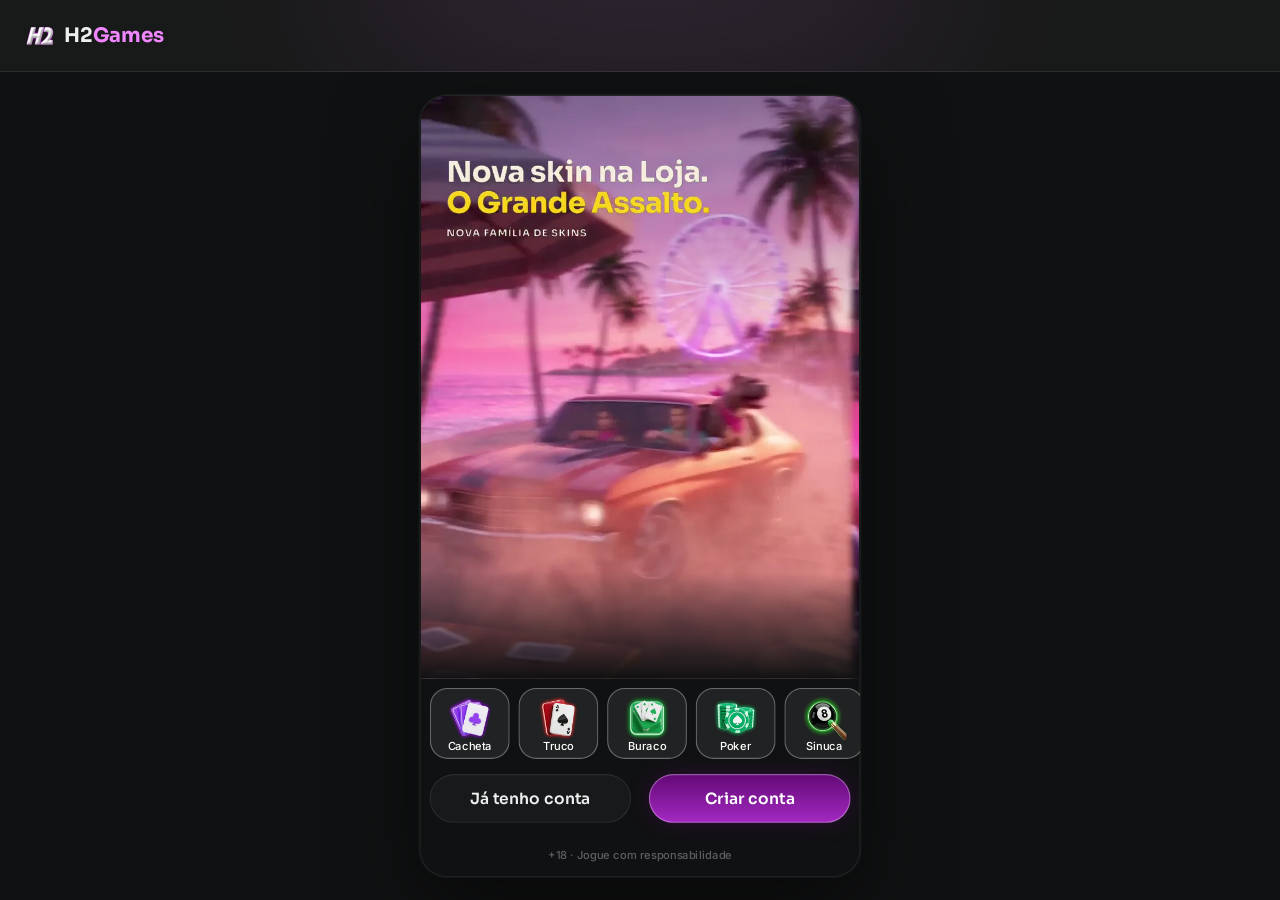
==== commit 3ce5d8db: "Login com o vídeo da O Grande Assalto (6 s em loop, sem áudio) e a família no banner principal da Lo" ====
--- a/index.html
+++ b/index.html
@@ -13,11 +13,11 @@
 <link rel="preconnect" href="https://fonts.googleapis.com">
 <link rel="preconnect" href="https://fonts.gstatic.com" crossorigin>
 <link rel="stylesheet" href="https://fonts.googleapis.com/css2?family=Inter:wght@400;500;600;700&family=Sora:wght@600;700;800&display=swap">
-<link rel="stylesheet" href="css/tokens.css?v=h2-11202129">
-<link rel="stylesheet" href="css/ui.css?v=h2-11202129">
-<link rel="stylesheet" href="css/screens.css?v=h2-11202129">
-<link rel="stylesheet" href="css/game.css?v=h2-11202129">
-<link rel="stylesheet" href="css/desk.css?v=h2-11202129">
+<link rel="stylesheet" href="css/tokens.css?v=h2-11202146">
+<link rel="stylesheet" href="css/ui.css?v=h2-11202146">
+<link rel="stylesheet" href="css/screens.css?v=h2-11202146">
+<link rel="stylesheet" href="css/game.css?v=h2-11202146">
+<link rel="stylesheet" href="css/desk.css?v=h2-11202146">
 </head>
 <body>
 <svg width="0" height="0" style="position:absolute" aria-hidden="true">
@@ -76,16 +76,16 @@
   </div>
 </div></div>
 
-<script src="js/core.js?v=h2-11202129"></script>
-<script src="js/ui.js?v=h2-11202129"></script>
-<script src="js/screens.js?v=h2-11202129"></script>
-<script src="js/loja.js?v=h2-11202129"></script>
-<script src="js/social.js?v=h2-11202129"></script>
-<script src="js/torneios.js?v=h2-11202129"></script>
-<script src="js/sala.js?v=h2-11202129"></script>
-<script src="js/games.js?v=h2-11202129"></script>
-<script src="js/sinuca.js?v=h2-11202129"></script>
-<script src="js/desk.js?v=h2-11202129"></script>
-<script src="js/boot.js?v=h2-11202129"></script>
+<script src="js/core.js?v=h2-11202146"></script>
+<script src="js/ui.js?v=h2-11202146"></script>
+<script src="js/screens.js?v=h2-11202146"></script>
+<script src="js/loja.js?v=h2-11202146"></script>
+<script src="js/social.js?v=h2-11202146"></script>
+<script src="js/torneios.js?v=h2-11202146"></script>
+<script src="js/sala.js?v=h2-11202146"></script>
+<script src="js/games.js?v=h2-11202146"></script>
+<script src="js/sinuca.js?v=h2-11202146"></script>
+<script src="js/desk.js?v=h2-11202146"></script>
+<script src="js/boot.js?v=h2-11202146"></script>
 </body>
 </html>
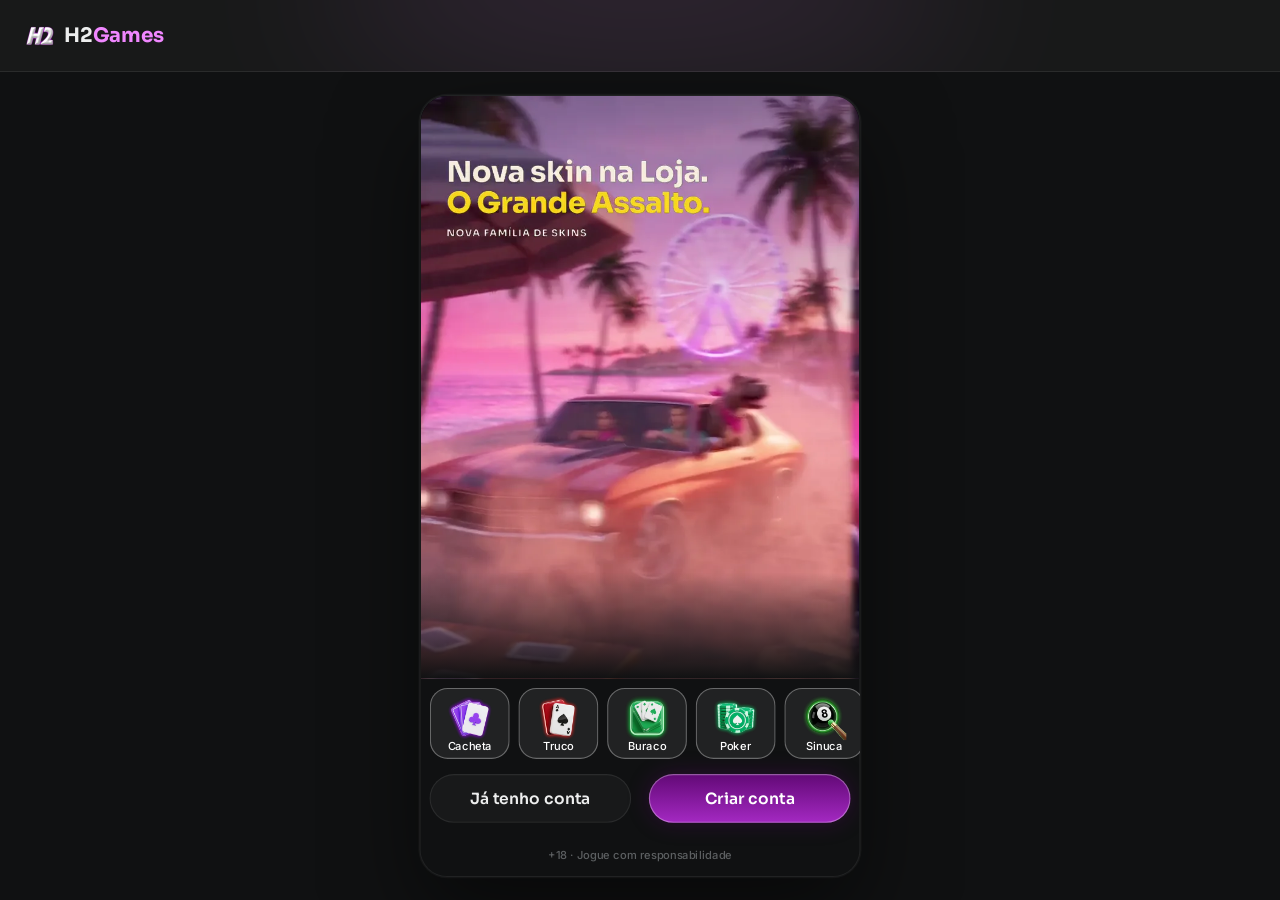
==== commit 8ae6571d: "Sinuca com o ambiente da O Grande Assalto: quem joga com Jeff ou Lúcia vê a balada roxa com neon ros" ====
--- a/index.html
+++ b/index.html
@@ -13,11 +13,11 @@
 <link rel="preconnect" href="https://fonts.googleapis.com">
 <link rel="preconnect" href="https://fonts.gstatic.com" crossorigin>
 <link rel="stylesheet" href="https://fonts.googleapis.com/css2?family=Inter:wght@400;500;600;700&family=Sora:wght@600;700;800&display=swap">
-<link rel="stylesheet" href="css/tokens.css?v=h2-11202146">
-<link rel="stylesheet" href="css/ui.css?v=h2-11202146">
-<link rel="stylesheet" href="css/screens.css?v=h2-11202146">
-<link rel="stylesheet" href="css/game.css?v=h2-11202146">
-<link rel="stylesheet" href="css/desk.css?v=h2-11202146">
+<link rel="stylesheet" href="css/tokens.css?v=h2-11202256">
+<link rel="stylesheet" href="css/ui.css?v=h2-11202256">
+<link rel="stylesheet" href="css/screens.css?v=h2-11202256">
+<link rel="stylesheet" href="css/game.css?v=h2-11202256">
+<link rel="stylesheet" href="css/desk.css?v=h2-11202256">
 </head>
 <body>
 <svg width="0" height="0" style="position:absolute" aria-hidden="true">
@@ -76,16 +76,16 @@
   </div>
 </div></div>
 
-<script src="js/core.js?v=h2-11202146"></script>
-<script src="js/ui.js?v=h2-11202146"></script>
-<script src="js/screens.js?v=h2-11202146"></script>
-<script src="js/loja.js?v=h2-11202146"></script>
-<script src="js/social.js?v=h2-11202146"></script>
-<script src="js/torneios.js?v=h2-11202146"></script>
-<script src="js/sala.js?v=h2-11202146"></script>
-<script src="js/games.js?v=h2-11202146"></script>
-<script src="js/sinuca.js?v=h2-11202146"></script>
-<script src="js/desk.js?v=h2-11202146"></script>
-<script src="js/boot.js?v=h2-11202146"></script>
+<script src="js/core.js?v=h2-11202256"></script>
+<script src="js/ui.js?v=h2-11202256"></script>
+<script src="js/screens.js?v=h2-11202256"></script>
+<script src="js/loja.js?v=h2-11202256"></script>
+<script src="js/social.js?v=h2-11202256"></script>
+<script src="js/torneios.js?v=h2-11202256"></script>
+<script src="js/sala.js?v=h2-11202256"></script>
+<script src="js/games.js?v=h2-11202256"></script>
+<script src="js/sinuca.js?v=h2-11202256"></script>
+<script src="js/desk.js?v=h2-11202256"></script>
+<script src="js/boot.js?v=h2-11202256"></script>
 </body>
 </html>
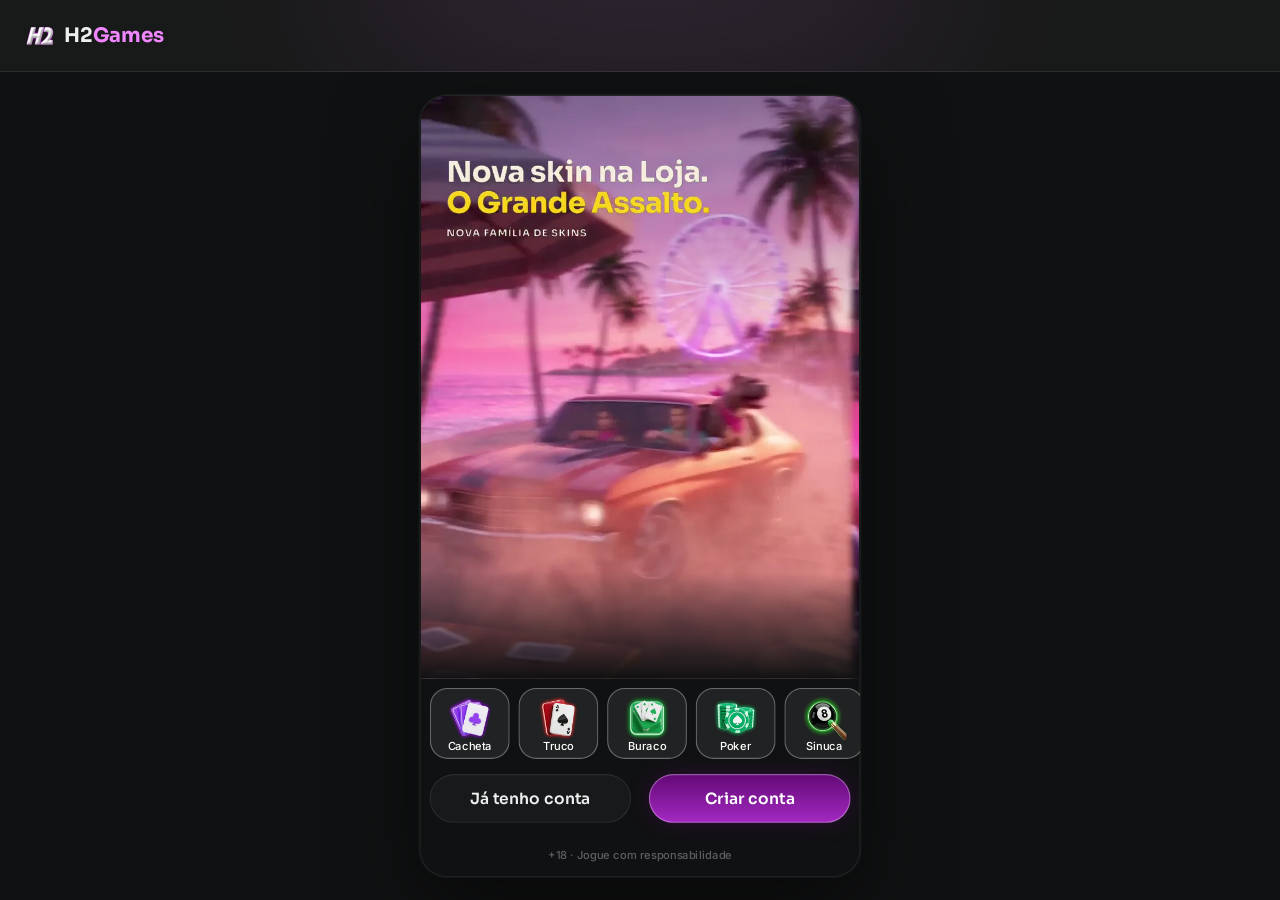
==== commit e4f84d86: "Missões: botão redondo com anel contador abaixo da Loja na Home, item no menu do computador e a tela" ====
--- a/index.html
+++ b/index.html
@@ -13,11 +13,12 @@
 <link rel="preconnect" href="https://fonts.googleapis.com">
 <link rel="preconnect" href="https://fonts.gstatic.com" crossorigin>
 <link rel="stylesheet" href="https://fonts.googleapis.com/css2?family=Inter:wght@400;500;600;700&family=Sora:wght@600;700;800&display=swap">
-<link rel="stylesheet" href="css/tokens.css?v=h2-11202256">
-<link rel="stylesheet" href="css/ui.css?v=h2-11202256">
-<link rel="stylesheet" href="css/screens.css?v=h2-11202256">
-<link rel="stylesheet" href="css/game.css?v=h2-11202256">
-<link rel="stylesheet" href="css/desk.css?v=h2-11202256">
+<link rel="stylesheet" href="css/tokens.css?v=h2-11261736">
+<link rel="stylesheet" href="css/ui.css?v=h2-11261736">
+<link rel="stylesheet" href="css/screens.css?v=h2-11261736">
+<link rel="stylesheet" href="css/game.css?v=h2-11261736">
+<link rel="stylesheet" href="css/desk.css?v=h2-11261736">
+<link rel="stylesheet" href="css/missoes.css?v=h2-11261736">
 </head>
 <body>
 <svg width="0" height="0" style="position:absolute" aria-hidden="true">
@@ -76,16 +77,17 @@
   </div>
 </div></div>
 
-<script src="js/core.js?v=h2-11202256"></script>
-<script src="js/ui.js?v=h2-11202256"></script>
-<script src="js/screens.js?v=h2-11202256"></script>
-<script src="js/loja.js?v=h2-11202256"></script>
-<script src="js/social.js?v=h2-11202256"></script>
-<script src="js/torneios.js?v=h2-11202256"></script>
-<script src="js/sala.js?v=h2-11202256"></script>
-<script src="js/games.js?v=h2-11202256"></script>
-<script src="js/sinuca.js?v=h2-11202256"></script>
-<script src="js/desk.js?v=h2-11202256"></script>
-<script src="js/boot.js?v=h2-11202256"></script>
+<script src="js/core.js?v=h2-11261736"></script>
+<script src="js/ui.js?v=h2-11261736"></script>
+<script src="js/screens.js?v=h2-11261736"></script>
+<script src="js/loja.js?v=h2-11261736"></script>
+<script src="js/social.js?v=h2-11261736"></script>
+<script src="js/torneios.js?v=h2-11261736"></script>
+<script src="js/sala.js?v=h2-11261736"></script>
+<script src="js/missoes.js?v=h2-11261736"></script>
+<script src="js/games.js?v=h2-11261736"></script>
+<script src="js/sinuca.js?v=h2-11261736"></script>
+<script src="js/desk.js?v=h2-11261736"></script>
+<script src="js/boot.js?v=h2-11261736"></script>
 </body>
 </html>
--- a/css/screens.css
+++ b/css/screens.css
@@ -681,3 +681,32 @@
 .cmp tr.pr td{color:var(--text-default)}
 .cmp.n4 td,.cmp.n4 th .tag{font-size:11px}
 .unlock .tgs{display:flex;flex-wrap:wrap;justify-content:center;gap:8px}
+
+/* ---------- Inventário (Figma ↳ Inventário · M01 / M01b): tiles 72 do Personalizar em grade de 4 ---------- */
+.inv .pcontent{gap:24px}
+.inv .isec{display:flex;flex-direction:column;gap:8px}
+.inv .isec>h3{margin:0;font:600 16px/1.2 var(--f-display);letter-spacing:-.01em;color:var(--text-default)}
+.inv .igrid{display:grid;grid-template-columns:repeat(4,1fr);gap:12px 8px;justify-items:center}
+.inv .fgrid{display:grid;grid-template-columns:repeat(2,1fr);gap:8px;align-items:stretch}
+.inv .fcard{display:flex;flex-direction:column;gap:8px;padding:8px;border-radius:16px;background:var(--bga-strong-50);box-shadow:inset 0 0 0 1px var(--border-muted);min-width:0}
+.inv .fcard.wide{grid-column:1/-1}
+.inv .fh{display:flex;flex-wrap:wrap;align-items:center;justify-content:space-between;gap:4px;min-height:22px;padding-left:4px}
+.inv .fh b{font:500 10px/1.2 var(--f-ui);color:var(--text-default)}
+.inv .fh b.sub{color:var(--text-subtle)}
+.inv .pair{display:grid;grid-template-columns:repeat(2,1fr);gap:4px;justify-items:center}
+.inv .pair.one{grid-template-columns:1fr}
+.inv .lvls{display:grid;grid-template-columns:repeat(2,1fr);gap:8px}
+.inv .lvl{display:flex;flex-direction:column;align-items:flex-start;gap:4px}
+.inv .lvl .pair{align-self:stretch}
+.inv .more{display:flex;align-items:center;justify-content:center;gap:4px;margin-top:auto;padding:4px 0;background:none;border:0;font:500 10px/1.2 var(--f-ui);color:var(--text-link);cursor:pointer}
+.inv .more svg{width:12px;height:12px;fill:currentColor;color:currentColor}
+.inv .more svg.dn{transform:rotate(90deg)}
+.inv .more svg.up{transform:rotate(-90deg)}
+.ctile.itl{cursor:pointer}
+.ctile.itl .mini img.ph{width:100%;height:100%;object-fit:cover}
+.ctile.itl .mini>.ic{width:40px;height:40px}
+.ctile.itl .mini .ck{position:absolute;right:4px;top:4px;width:16px;height:16px;border-radius:50%;z-index:2;background:var(--btn-secondary-border) url("data:image/svg+xml,%3Csvg xmlns='http://www.w3.org/2000/svg' viewBox='0 0 12 12'%3E%3Cpath d='M2.5 6.2l2.2 2.2 4.8-4.9' fill='none' stroke='%23fff' stroke-width='1.8' stroke-linecap='round' stroke-linejoin='round'/%3E%3C/svg%3E") center/10px no-repeat}
+.cues{position:relative;width:72px;height:72px}
+.cues i{position:absolute;left:-14px;top:34px;width:100px;height:4px;border-radius:2px;background:linear-gradient(90deg,#3d7bff 0 3%,#f4f2ea 3% 7%,#f0d9a6 7% 52%,#c9ced6 52% 55%,var(--cc) 55% 100%);box-shadow:0 1px 2px #0008}
+.cues i:first-child{transform:rotate(135deg)}
+.cues i:last-child{transform:rotate(45deg)}
--- a/css/game.css
+++ b/css/game.css
@@ -73,6 +73,7 @@
 .rval b{font:800 40px/1 var(--f-display);letter-spacing:-.02em;color:#ffc841;font-variant-numeric:tabular-nums}
 .rval img{width:36px;height:36px}
 .rval.muted b{color:#c9ced3;font-size:32px} .rval.muted img{width:28px;height:28px;filter:grayscale(1)}
+.call.res.der .rval.muted b{color:#ff6b6e} .call.res.der .rval.muted img{filter:none}
 .rval.pop{animation:rvPop .35s cubic-bezier(.3,1.6,.5,1)}
 @keyframes rvIn{from{opacity:0;transform:scale(.6)}}
 @keyframes rvPop{50%{transform:scale(1.12)}}
@@ -343,14 +344,20 @@
 .call.fam .pill.pos{background:var(--sysa-success-25);box-shadow:inset 0 0 0 1px var(--border-muted);color:var(--text-success)}
 .call.fam .resp{animation-delay:1.05s}
 .call.fam .btn.raise{height:48px;width:220px;border-radius:24px;background:var(--bga-strong-75);box-shadow:inset 0 0 0 1px var(--hl);color:#fff;font:600 16px/1.2 var(--f-display);-webkit-backdrop-filter:blur(12px);backdrop-filter:blur(12px)}
-/* respostas · aceitaram: clarão e o shape acena · correram: a cor apaga pra cinza, o shape afunda, as letras caem */
+/* respostas · aceitaram: clarão e o shape acena · correram: a cor apaga pro vermelho, o shape afunda, as letras caem */
 .call.fam.acc .cveil::after{animation:cfFlash .5s ease-out}
 @keyframes cfFlash{from{opacity:.45}to{opacity:0}}
 .call.fam.acc .cf-shape .cf-body.in{animation:cfNod .55s cubic-bezier(.3,1.6,.5,1)}
 @keyframes cfNod{30%{transform:translateY(-14px) scale(1.07)}}
 .call.fam.acc .cf-shape{--spd:.55}
-.call.fam.run .cveil::before{filter:grayscale(1) brightness(.5)}
-.call.fam.run .cf-shape{filter:grayscale(1) brightness(.8);transition:filter .6s}
+.call.fam.run .cveil::before{filter:brightness(.55)}
+.call.fam.run .cf-shape{filter:brightness(.62);transition:filter .6s}
+/* vermelho no lugar do cinza (DS: apaga .45 + avermelha em modo Cor, system-error #ef4452): pinta o fundo e o shape, os textos ficam por cima */
+.call.fam .crt{position:absolute;left:-100vw;right:-100vw;top:-100vh;bottom:-100vh;background:#ef4452;mix-blend-mode:color;opacity:0;pointer-events:none;transition:opacity .7s}
+.call.res .crt{inset:0}
+.call.fam.run .crt{opacity:1}
+.call.fam .ccol>:not(.cf-shape):not(.crt),.call.res.der .rcol>:not(.cf-shape):not(.crt){position:relative;z-index:1}
+.call.res.der .rcol{z-index:auto}
 .call.fam.run .cf-win video,.call.fam.run .cf-win img{filter:brightness(.9)}
 .call.fam.run .cf-shape .cf-body.in{animation:cfSink .7s cubic-bezier(.4,0,.3,1) forwards}
 @keyframes cfSink{to{transform:translateY(22px) rotate(-5deg) scale(.94)}}
@@ -360,9 +367,37 @@
 @keyframes cfFallK{to{transform:translate(-40px,320px) rotate(-70deg);opacity:0}}
 .call.fam .cf-shape.dead .cf-fxb,.call.fam .cf-shape.dead .cf-fxf{opacity:0;transition:opacity .5s}
 .call.fam .cf-shape.dead>.cf-pole,.call.fam .cf-shape.dead>.cf-net,.call.fam .cf-shape.dead>.cf-stripes{opacity:.2;transition:opacity .5s} .call.fam .cf-shape.dead.off>.cf-stripes,.call.fam .cf-shape.dead.fall>*:not(.cf-body){opacity:0}
-.call.fam.run .cword .w{color:#c9ced3}
+.call.fam.run .cword .w{color:#ff6b6e}
 .call.fam.run .cword i{--sy:10px;--sr:6deg;animation:cfDropL .5s calc(var(--i) * .06s) cubic-bezier(.3,1.5,.5,1) backwards,cfSag .9s calc(.7s + var(--i) * .05s) ease-in-out forwards}
 .call.fam.run .cword i:nth-child(odd){--sy:7px;--sr:-8deg} .call.fam.run .cword i:nth-child(3n){--sy:14px;--sr:11deg}
+/* ---------- chamada com a skin Lendária (DS truco-call ◇ Style=Lendária) · o vídeo 9:16 de quem fala ocupa a tela toda (sem shape) e por cima vêm degradê, selo Lendária, palavra, valor e botões ---------- */
+.call.lend .cveil::before{display:none}
+.call.lend .lv{position:absolute;inset:0;overflow:hidden;background:#120a1e;animation:cfWipe .46s .1s cubic-bezier(.65,0,.25,1) backwards}
+.call.lend .lv video{position:absolute;inset:0;width:100%;height:100%;object-fit:cover;object-position:50% 0;transform:scale(var(--z,1));transform-origin:50% 28%;animation:lvIn .8s .12s cubic-bezier(.2,.9,.3,1) backwards;transition:transform .7s cubic-bezier(.3,.8,.3,1),filter .7s}
+@keyframes lvIn{from{transform:scale(1.22);filter:brightness(2) saturate(.5)}}
+/* cada aumento chega mais perto e escurece um pouco */
+.call.lend.lvl2{--z:1.05;--dk:.1} .call.lend.lvl3{--z:1.1;--dk:.18} .call.lend.lvl4{--z:1.15;--dk:.26}
+.call.lend .ldk,.call.lend .lgrad,.call.lend .lglow{position:absolute;pointer-events:none}
+.call.lend .ldk{inset:0;background:#000;opacity:var(--dk,0)}
+.call.lend .lgrad{inset:0;background:linear-gradient(180deg,rgba(9,6,20,.6) 0%,rgba(9,6,20,0) 15%),linear-gradient(0deg,rgba(9,6,20,.95) 0%,rgba(16,8,32,.82) 28%,rgba(22,8,38,.38) 48%,rgba(22,8,38,0) 64%);animation:cfFade .4s .3s backwards}
+.call.lend .lglow{left:0;right:0;bottom:0;height:52%;background:radial-gradient(90% 62% at 50% 100%,rgba(255,79,163,.42),rgba(142,92,255,.2) 48%,transparent 74%);mix-blend-mode:screen;animation:cfFade .5s .45s backwards;transition:opacity .7s}
+.call.lend.lvl4 .lglow{animation:cfFade .5s .45s backwards,lBeat .55s .9s ease-in-out infinite alternate}
+@keyframes lBeat{to{opacity:.55}}
+.call.lend .sw.a{background:#ff4fa3} .call.lend .sw.b{background:#8e5cff}
+/* conteúdo embaixo, sobre a parte escura do degradê (acima dos botões) */
+.call.lend .ccol{top:auto;bottom:calc(236px + env(safe-area-inset-bottom,0px))}
+.call.lend.ans .ccol{bottom:calc(140px + env(safe-area-inset-bottom,0px))}
+.call.lend .ltag{box-shadow:0 4px 12px #8e5cff73;animation:lTag .35s .45s cubic-bezier(.3,1.6,.5,1) backwards}
+@keyframes lTag{from{transform:scale(.4);opacity:0}}
+.call.lend .cwho{margin-top:8px}
+/* respostas entram sem varrida (a mesa já estava coberta) · aceitaram: clarão e o vídeo dá um tranco pra frente · correram: apaga pro vermelho */
+.call.lend.ans{--z:1.06}
+.call.lend.ans .lv{animation:cfFade .15s backwards} .call.lend.ans .lv video,.call.lend.ans .lgrad,.call.lend.ans .lglow,.call.lend.ans .ltag{animation:none}
+.call.lend.acc .lv video{animation:lNod .55s cubic-bezier(.3,1.6,.5,1)}
+@keyframes lNod{35%{transform:scale(calc(var(--z,1) + .06))}}
+.call.lend.run .lv video{--z:1;filter:brightness(.6)}
+.call.lend.run .lglow{opacity:.6}
+@media (prefers-reduced-motion:reduce){.call.lend .lv,.call.lend .lv video,.call.lend .ltag{animation:none!important}}
 @keyframes cfDropL{from{transform:translateY(-60px);opacity:0}}
 @keyframes cfSag{to{transform:translateY(var(--sy)) rotate(var(--sr))}}
 /* shape: .cf-body entra do jeito da família · efeitos atrás (.cf-fxb) e na frente (.cf-fxf) */
--- a/css/missoes.css
+++ b/css/missoes.css
@@ -0,0 +1,135 @@
+/* EstrelaGames · Missões (Figma ✲ Missões, aprovado 26/11 · DS ❖ Missões) — mesmos tons da Home: blocos strong-25 sem borda, itens com borda de 8% */
+
+/* ---------- coluna da direita do palco (games · right): Loja + Missões, 8 px entre eles ---------- */
+.home .stage .gr{position:absolute;right:8px;top:20px;z-index:3;display:flex;flex-direction:column;align-items:center;gap:8px;width:72px}
+.home .stage .gr .lojab{position:relative;right:auto;top:auto;z-index:2;flex:none}
+
+/* ---------- botão de Missões (DS missions-button): só o círculo, anel contador, rótulo em pílula e selo · loop de 2 s como a Loja ---------- */
+.misb{position:relative;z-index:1;flex:none;width:72px;height:72px;cursor:pointer;color:var(--text-on-color)}
+.misb .disc,.misb .arc,.misb .pulse{position:absolute;left:4px;top:0;width:64px;height:64px;border-radius:50%}
+.misb .disc{background:#212223;box-shadow:0 0 8px #3b82f666}
+.misb .arc{background:conic-gradient(#5ec8ff,#3b82f6 calc(var(--p) * .5%),#7c5cff calc(var(--p) * 1%),#ffffff1f 0);-webkit-mask:radial-gradient(farthest-side,transparent calc(100% - 4px),#000 calc(100% - 4px));mask:radial-gradient(farthest-side,transparent calc(100% - 4px),#000 calc(100% - 4px));filter:drop-shadow(0 0 3px #5ec8ff99)}
+.misb .pulse{box-shadow:inset 0 0 0 2px #5ec8ff;opacity:0;animation:misPulse 2s ease-out infinite}
+.misb .ic{position:absolute;left:14px;top:10px;width:44px;height:44px;animation:lojaIc 2s ease-in-out infinite}
+.misb .lb{position:absolute;left:50%;bottom:0;transform:translateX(-50%);padding:2px 8px;border-radius:999px;background:var(--bga-strong-75);box-shadow:inset 0 0 0 1px var(--border-muted);font:500 10px/12px var(--f-ui);white-space:nowrap}
+.misb .tag{position:absolute;right:-2px;top:-6px;padding:2px 8px;font-size:12px;animation:lojaTag 2s ease-in-out infinite}
+.misb.nov .disc{box-shadow:0 0 8px #ff73007a}
+.misb.nov .arc{background:conic-gradient(#ffd800,#ffb000 50%,#ff7300);filter:drop-shadow(0 0 3px #ff9900aa)}
+.misb.nov .pulse{box-shadow:inset 0 0 0 2px #ffb000}
+.misb .fire{position:absolute;left:4px;top:-28px;width:64px;height:64px;transform-origin:50% 90%;animation:misFire 2s ease-in-out infinite}
+@keyframes misPulse{0%{opacity:.9;transform:scale(1)}40%,100%{opacity:0;transform:scale(1.2)}}
+@keyframes misFire{0%,100%{transform:scale(1) rotate(0)}15%{transform:scale(1.08) rotate(-2deg)}30%{transform:scale(.96) rotate(-4deg)}45%{transform:scale(1.06) rotate(0)}60%{transform:scale(.98) rotate(3deg)}80%{transform:scale(1.05) rotate(-3deg)}}
+@media (prefers-reduced-motion:reduce){.misb,.misb *{animation:none}}
+
+/* ---------- tela ---------- */
+.mis .content{display:flex;flex-direction:column;gap:12px;padding:4px 8px calc(24px + env(safe-area-inset-bottom,0px))} /* sem navbar: abre pelo botão da Home */
+
+/* card de nível (DS loyalty-level-card ↕ Size=Small): insígnia da patente (patent-badge Default), a mesma insígnia grande e apagada à direita, degradê na cor da patente */
+.lvc{position:relative;overflow:hidden;flex:none;display:flex;flex-direction:column;align-items:center;gap:4px;padding:16px;border-radius:20px;background:var(--bga-strong-25);box-shadow:inset 0 0 0 1px var(--border-muted);cursor:pointer}
+.lvc::before{content:"";position:absolute;inset:0;background:linear-gradient(180deg,var(--pc),transparent);opacity:.22;pointer-events:none}
+.lvc .bg{position:absolute;right:-73px;top:50%;width:192px;height:192px;margin-top:-96px;opacity:.12;pointer-events:none}
+.lvc .pat{position:relative;width:56px;height:56px;filter:drop-shadow(0 4px 10px #8fa3b880)}
+.lvc .nm{position:relative;font:800 20px/24px var(--f-display);color:var(--text-default)}
+.lvc .pts{position:relative;display:flex;align-items:center;gap:6px;height:21px;font:500 14px/21px var(--f-ui);color:var(--text-muted)}
+.lvc .pts b{font-weight:700;color:var(--text-default);transition:color .2s}
+.lvc .gain{display:none;padding:0 8px;border-radius:999px;background:var(--sysa-success-25);color:var(--text-success);font:700 12px/18px var(--f-ui)}
+.lvc.rec .pts b{color:var(--text-success)}
+.lvc.rec .gain{display:inline-block;animation:gainPop .3s ease-out}
+.lvc .prog{position:relative;flex:none;width:100%;margin-top:4px}
+.lvc .prog i{transition:none}
+.lvc small{position:relative;margin-top:4px;font:500 10px/1.2 var(--f-ui);color:var(--text-muted)}
+@keyframes gainPop{0%{transform:scale(.6);opacity:0}70%{transform:scale(1.12)}100%{transform:scale(1);opacity:1}}
+.fly-pat{position:fixed;z-index:9999;pointer-events:none;filter:drop-shadow(0 4px 8px #0008)}
+
+/* login diário (DS daily-login): sequência com fogo, 7 dias, o Dia 7 dourado com presente */
+.lgc{flex:none;display:flex;flex-direction:column;gap:12px;padding:16px;border-radius:16px;background:var(--bga-strong-25)}
+.lgc .top{display:flex;align-items:center;gap:12px}
+.lgc .top>.ic{width:40px;height:40px;flex:none}
+.lgc .tx{flex:1;min-width:0;display:flex;flex-direction:column;gap:4px}
+.lgc .tx b{font:500 16px/1.2 var(--f-ui);color:var(--text-default)}
+.lgc .tx small{font:500 10px/1.2 var(--f-ui);color:var(--text-muted)}
+.lgc .streak{flex:none;display:flex;align-items:center;gap:4px;padding:4px 10px 4px 4px;border-radius:999px;background:#ff730029}
+.lgc .streak .ic{width:20px;height:20px}
+.lgc .streak b{font:700 12px/18px var(--f-ui);color:var(--text-prize)}
+.lgc .days{display:flex;gap:4px}
+.lgc .day{position:relative;flex:1;min-width:0;height:84px;display:flex;flex-direction:column;align-items:center;justify-content:center;gap:4px;padding:8px 2px;border-radius:12px;background:var(--bga-strong-25);box-shadow:inset 0 0 0 1px var(--border-muted)}
+.lgc .day small{font:500 8px/1 var(--f-ui);color:var(--text-muted)}
+.lgc .day .art{width:24px;height:24px;display:grid;place-items:center}
+.lgc .day .art .ic{width:24px;height:24px}
+.lgc .day .art .hex{width:22px;height:24px} /* só o hexágono da patente (patent-badge Small), do tamanho do check */
+.lgc .day b{font:500 10px/1 var(--f-ui);color:var(--text-default)}
+.lgc .day.res b{color:var(--text-muted);opacity:.56}
+.lgc .day.hoje{background:var(--bga-secondary-16);box-shadow:inset 0 0 0 2px var(--glow-blue),0 0 20px var(--glow-info)}
+.lgc .day.hoje small,.lgc .day.hoje b{color:var(--text-on-color)}
+.lgc .day.gift{flex:none;width:72px;background:linear-gradient(180deg,#ffb0003d,#ffb0000f);box-shadow:none}
+.lgc .day.gift::after{content:"";position:absolute;inset:0;border-radius:12px;padding:1px;background:linear-gradient(90deg,#ffd800,#ffb000 50%,#ff7300);-webkit-mask:linear-gradient(#000 0 0) content-box,linear-gradient(#000 0 0);-webkit-mask-composite:xor;mask:linear-gradient(#000 0 0) content-box exclude,linear-gradient(#000 0 0);pointer-events:none}
+.lgc .day.gift .art,.lgc .day.gift .art .ic{width:40px;height:40px}
+.lgc .day.gift small,.lgc .day.gift b{color:var(--text-prize)}
+.lgc .day.gift b{font:700 12px/18px var(--f-ui)}
+.lgc .day.gift.hoje{box-shadow:0 0 12px #ff990066}
+.lgc .day.gift.res{background:var(--bga-strong-25);box-shadow:inset 0 0 0 1px var(--border-muted)}
+.lgc .day.gift.res::after{display:none}
+.lgc .day.gift.res .art .ic{width:24px;height:24px}
+.lgc .nx{display:flex;align-items:center;justify-content:center;gap:8px;padding:10px;border-radius:20px;background:var(--bga-strong-25);box-shadow:inset 0 0 0 1px var(--border-muted);font:500 10px/1 var(--f-ui);color:var(--text-muted)}
+.lgc .nx .ic{width:20px;height:20px}
+.lgc .nx b{font:700 12px/18px var(--f-ui);color:var(--text-default)}
+.lgc .nx .v{font:700 12px/18px var(--f-ui);color:var(--text-prize)}
+.lgc .rule{text-align:center;font:500 8px/1.2 var(--f-ui);color:var(--text-muted)}
+.btn.pressed{transform:scale(.96);filter:brightness(.85)}
+
+/* lista de missões (DS mission-card) */
+.mlist{flex:none;display:flex;flex-direction:column;gap:12px;padding:16px;border-radius:16px;background:var(--bga-strong-25)}
+.mlist .mh{display:flex;align-items:center;gap:12px}
+.mlist .mh .tx{flex:1;min-width:0;display:flex;flex-direction:column;gap:4px}
+.mlist .mh .tx b{font:800 20px/24px var(--f-display);color:var(--text-default)}
+.mlist .mh .tx small{font:500 10px/1.2 var(--f-ui);color:var(--text-muted)}
+.mlist .novas{flex:none;display:flex;align-items:center;gap:6px;padding:6px 10px 6px 8px;border-radius:12px;background:var(--bga-strong-50)}
+.mlist .novas .ic{width:20px;height:20px}
+.mlist .novas>span{display:flex;flex-direction:column;gap:2px}
+.mlist .novas small{font:500 8px/1 var(--f-ui);color:var(--text-muted)}
+.mlist .novas b{font:700 12px/18px var(--f-ui);color:var(--text-default)}
+.mlist .rows{display:flex;flex-direction:column;gap:8px}
+.mlist .sub{font:500 12px/1 var(--f-ui);color:var(--text-muted)}
+.mc{display:flex;flex-direction:column;gap:12px;padding:12px;border-radius:16px;background:var(--bga-strong-25);box-shadow:inset 0 0 0 1px var(--border-muted)}
+.mc.ready{background:linear-gradient(90deg,#22c55e38,#22c55e00),var(--bga-strong-25);box-shadow:none}
+.mc .ln{display:flex;align-items:center;gap:12px}
+.mc .tile{flex:none;width:48px;height:48px;border-radius:12px;display:grid;place-items:center;background:var(--gc)}
+.mc .tile .ic{width:40px;height:40px}
+.mc .info{flex:1;min-width:0;display:flex;flex-direction:column;align-items:flex-start;gap:4px}
+.mc .t{font:500 14px/1.25 var(--f-ui);color:var(--text-default)}
+/* descrição da missão (DS mission-card ✎ Description · Paragraph/S, text-muted, até 2 linhas) */
+.mc .ds{font:400 12px/1.5 var(--f-ui);color:var(--text-muted);display:-webkit-box;-webkit-line-clamp:2;-webkit-box-orient:vertical;overflow:hidden}
+.mc .pr{display:flex;align-items:center;gap:8px;width:100%}
+.mc .pr small{font:500 8px/1 var(--f-ui);color:var(--text-muted)}
+.tm{display:inline-flex;align-items:center;gap:4px;padding:2px 8px 2px 4px;border-radius:8px;background:var(--bga-strong-50)}
+.tm .ic{width:16px;height:16px}
+.tm b{font:500 8px/1 var(--f-ui);color:var(--text-muted)}
+.tm b{white-space:nowrap}
+.tm i{font-style:normal}
+.tm.hot{background:#ff730029}
+.tm.hot b{font:700 12px/18px var(--f-ui);color:var(--text-prize)}
+.tm.ok{background:var(--sysa-success-25)}
+.tm.ok b{font:700 12px/18px var(--f-ui);color:var(--text-success)}
+.mc .rt{flex:none;display:flex;flex-direction:column;align-items:flex-end;gap:8px}
+.mc .rw{display:flex;align-items:center;gap:4px;padding:4px 10px 4px 4px;border-radius:999px;background:#ffb0001f}
+.mc .rw .ic{width:20px;height:20px}
+.mc .rw .hex{width:18px;height:20px}
+.mc .rw b{font:800 14px/1 var(--f-display);color:var(--text-prize)}
+.mc.done .tile,.mc.done .t,.mc.done .rw{opacity:.56}
+.mc.done .rw{background:var(--bga-strong-50)}
+.mc.done .rw b{color:var(--text-muted)}
+.mc .feita{display:flex;align-items:center;gap:4px;font:500 10px/1 var(--f-ui);color:var(--text-success)}
+.mc .feita .ic{width:16px;height:16px}
+.mc .steps{display:flex;flex-direction:column;gap:6px}
+.mc .steps .mk{display:flex;justify-content:space-between}
+.mc .steps .mk span{display:flex;align-items:center;gap:4px;padding:2px 8px 2px 4px;border-radius:999px;background:#ffb0001f;font:700 12px/18px var(--f-ui);color:var(--text-prize)}
+.mc .steps .mk span.got{background:var(--sysa-success-25);color:var(--text-success)}
+.mc .steps .mk .ic{width:16px;height:16px}
+.mc .steps .mk .hex{width:15px;height:16px}
+.mc .steps .prog{flex:none;width:100%}
+.mc .steps .lb{display:flex;justify-content:space-between}
+.mc .steps .lb small{font:500 8px/1 var(--f-ui);color:var(--text-muted)}
+
+/* desktop: selo no item Missões do menu da esquerda */
+.dkl .it .tag{margin-left:auto;padding:0 8px;font-size:12px;line-height:20px}
+body.dk-rail .dkl .it .tag{position:absolute;top:4px;right:8px;margin:0;font-size:10px;line-height:16px;padding:0 6px}
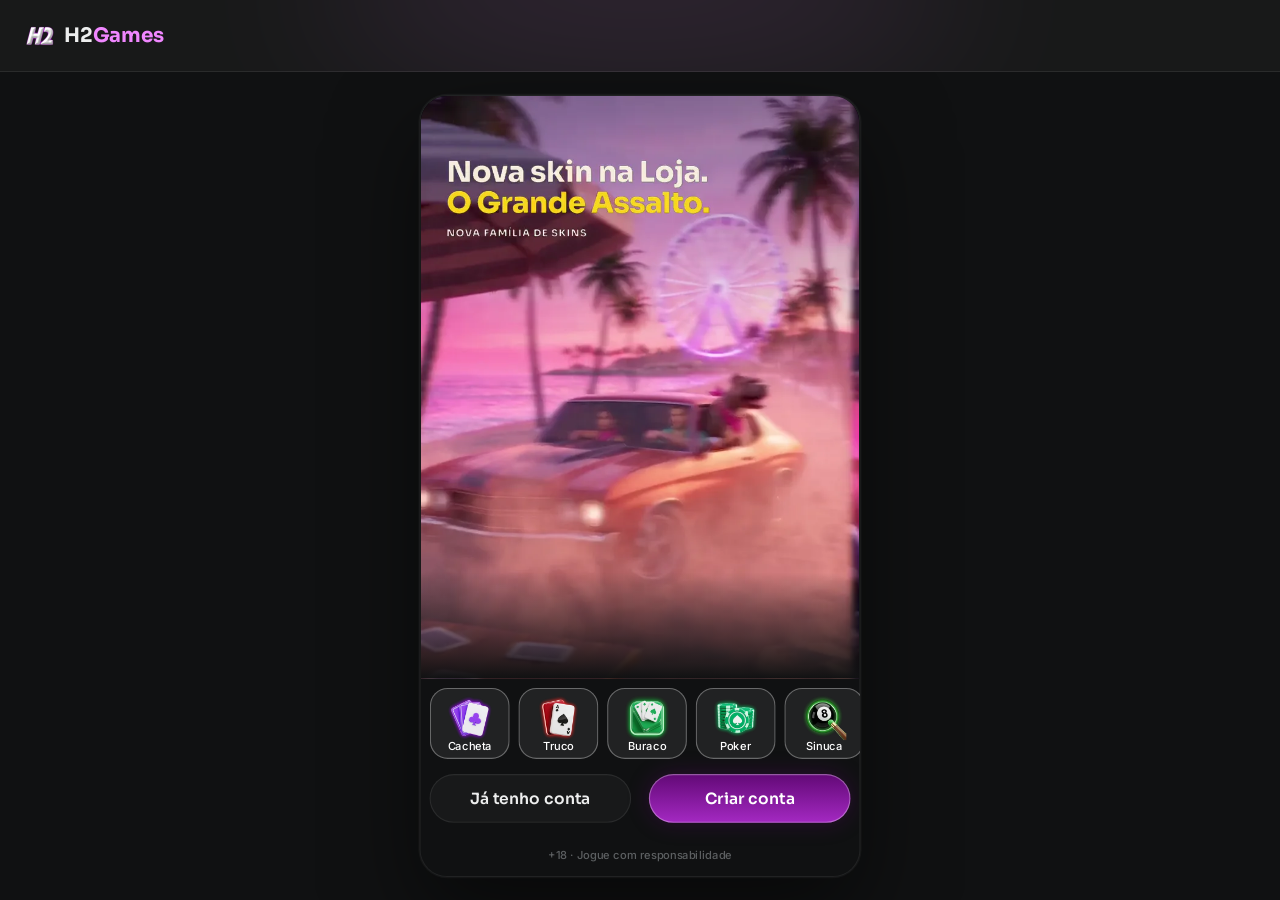
==== commit e28bf08b: "Patentes com o número do nível (1 a 9) no lugar das divisas, na insígnia inteira e no hexágono peque" ====
--- a/index.html
+++ b/index.html
@@ -13,12 +13,12 @@
 <link rel="preconnect" href="https://fonts.googleapis.com">
 <link rel="preconnect" href="https://fonts.gstatic.com" crossorigin>
 <link rel="stylesheet" href="https://fonts.googleapis.com/css2?family=Inter:wght@400;500;600;700&family=Sora:wght@600;700;800&display=swap">
-<link rel="stylesheet" href="css/tokens.css?v=h2-11261736">
-<link rel="stylesheet" href="css/ui.css?v=h2-11261736">
-<link rel="stylesheet" href="css/screens.css?v=h2-11261736">
-<link rel="stylesheet" href="css/game.css?v=h2-11261736">
-<link rel="stylesheet" href="css/desk.css?v=h2-11261736">
-<link rel="stylesheet" href="css/missoes.css?v=h2-11261736">
+<link rel="stylesheet" href="css/tokens.css?v=h2-11261814">
+<link rel="stylesheet" href="css/ui.css?v=h2-11261814">
+<link rel="stylesheet" href="css/screens.css?v=h2-11261814">
+<link rel="stylesheet" href="css/game.css?v=h2-11261814">
+<link rel="stylesheet" href="css/desk.css?v=h2-11261814">
+<link rel="stylesheet" href="css/missoes.css?v=h2-11261814">
 </head>
 <body>
 <svg width="0" height="0" style="position:absolute" aria-hidden="true">
@@ -77,17 +77,17 @@
   </div>
 </div></div>
 
-<script src="js/core.js?v=h2-11261736"></script>
-<script src="js/ui.js?v=h2-11261736"></script>
-<script src="js/screens.js?v=h2-11261736"></script>
-<script src="js/loja.js?v=h2-11261736"></script>
-<script src="js/social.js?v=h2-11261736"></script>
-<script src="js/torneios.js?v=h2-11261736"></script>
-<script src="js/sala.js?v=h2-11261736"></script>
-<script src="js/missoes.js?v=h2-11261736"></script>
-<script src="js/games.js?v=h2-11261736"></script>
-<script src="js/sinuca.js?v=h2-11261736"></script>
-<script src="js/desk.js?v=h2-11261736"></script>
-<script src="js/boot.js?v=h2-11261736"></script>
+<script src="js/core.js?v=h2-11261814"></script>
+<script src="js/ui.js?v=h2-11261814"></script>
+<script src="js/screens.js?v=h2-11261814"></script>
+<script src="js/loja.js?v=h2-11261814"></script>
+<script src="js/social.js?v=h2-11261814"></script>
+<script src="js/torneios.js?v=h2-11261814"></script>
+<script src="js/sala.js?v=h2-11261814"></script>
+<script src="js/missoes.js?v=h2-11261814"></script>
+<script src="js/games.js?v=h2-11261814"></script>
+<script src="js/sinuca.js?v=h2-11261814"></script>
+<script src="js/desk.js?v=h2-11261814"></script>
+<script src="js/boot.js?v=h2-11261814"></script>
 </body>
 </html>
